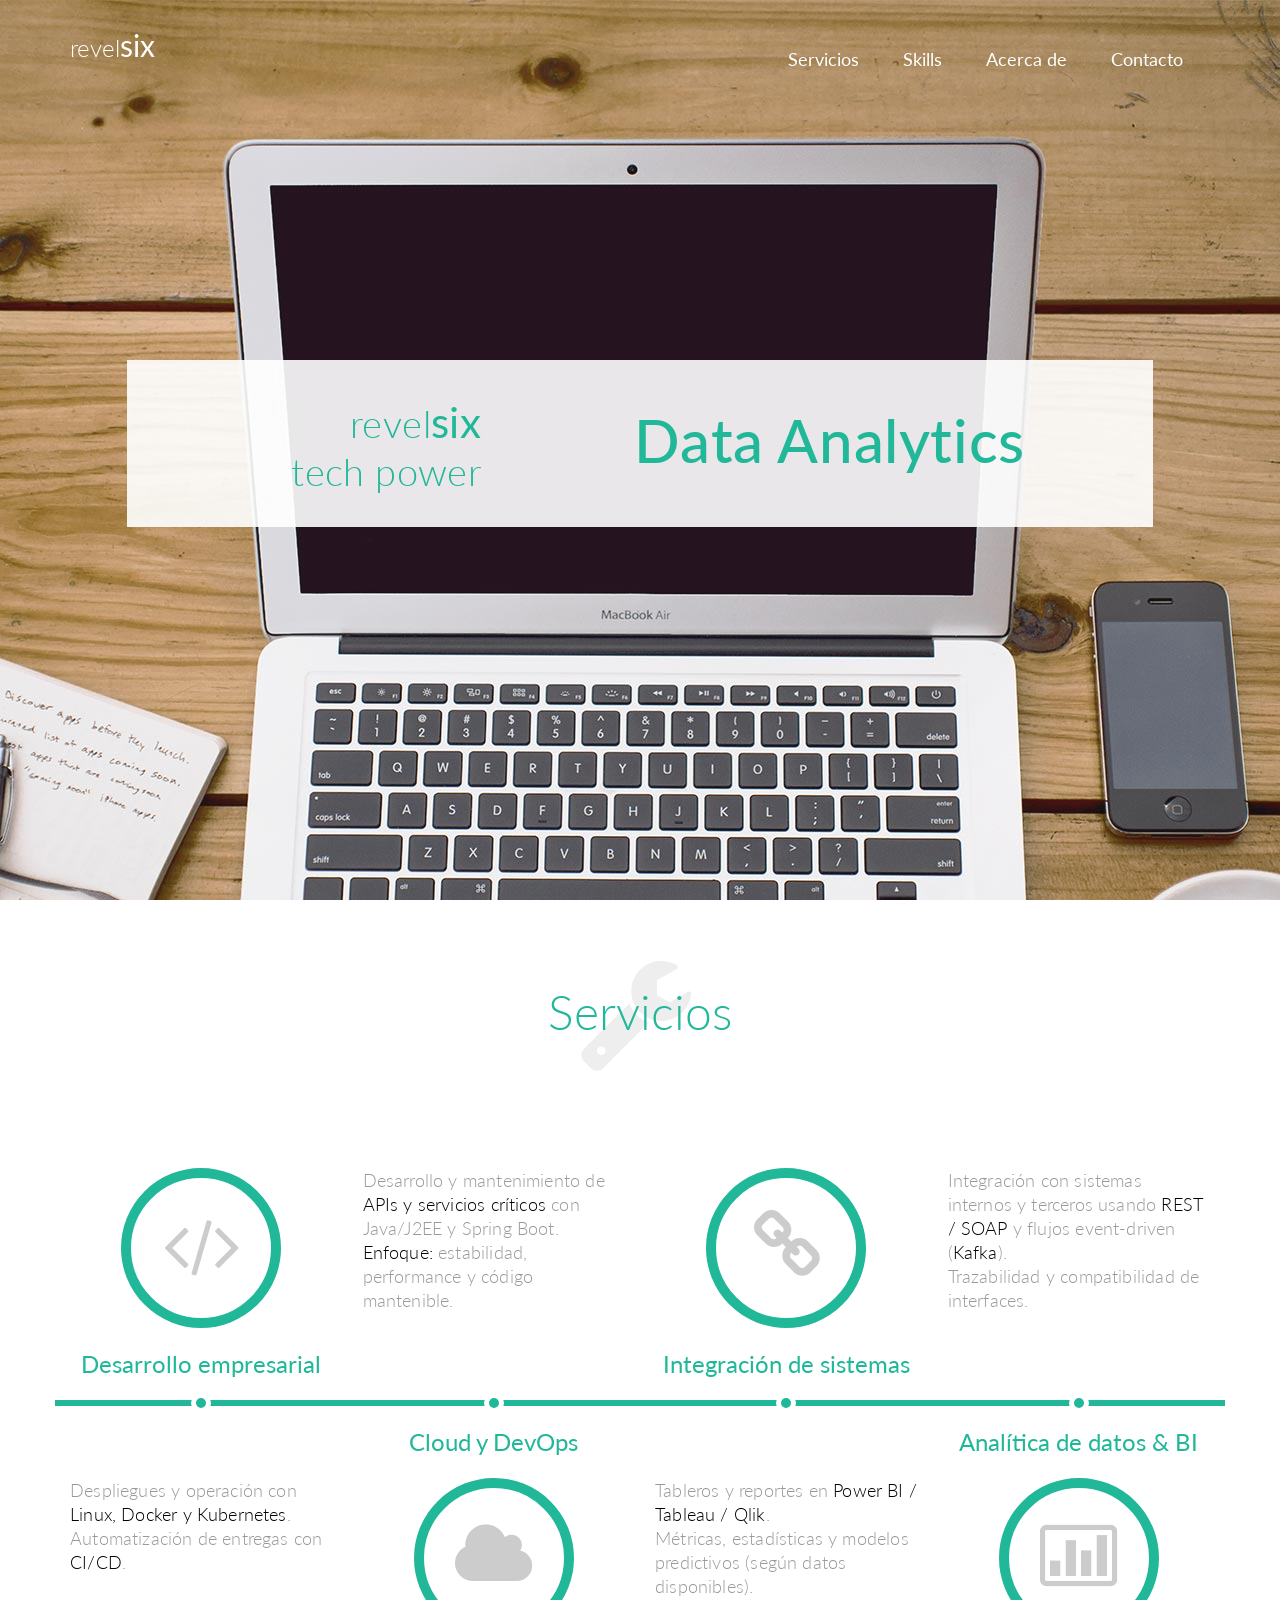
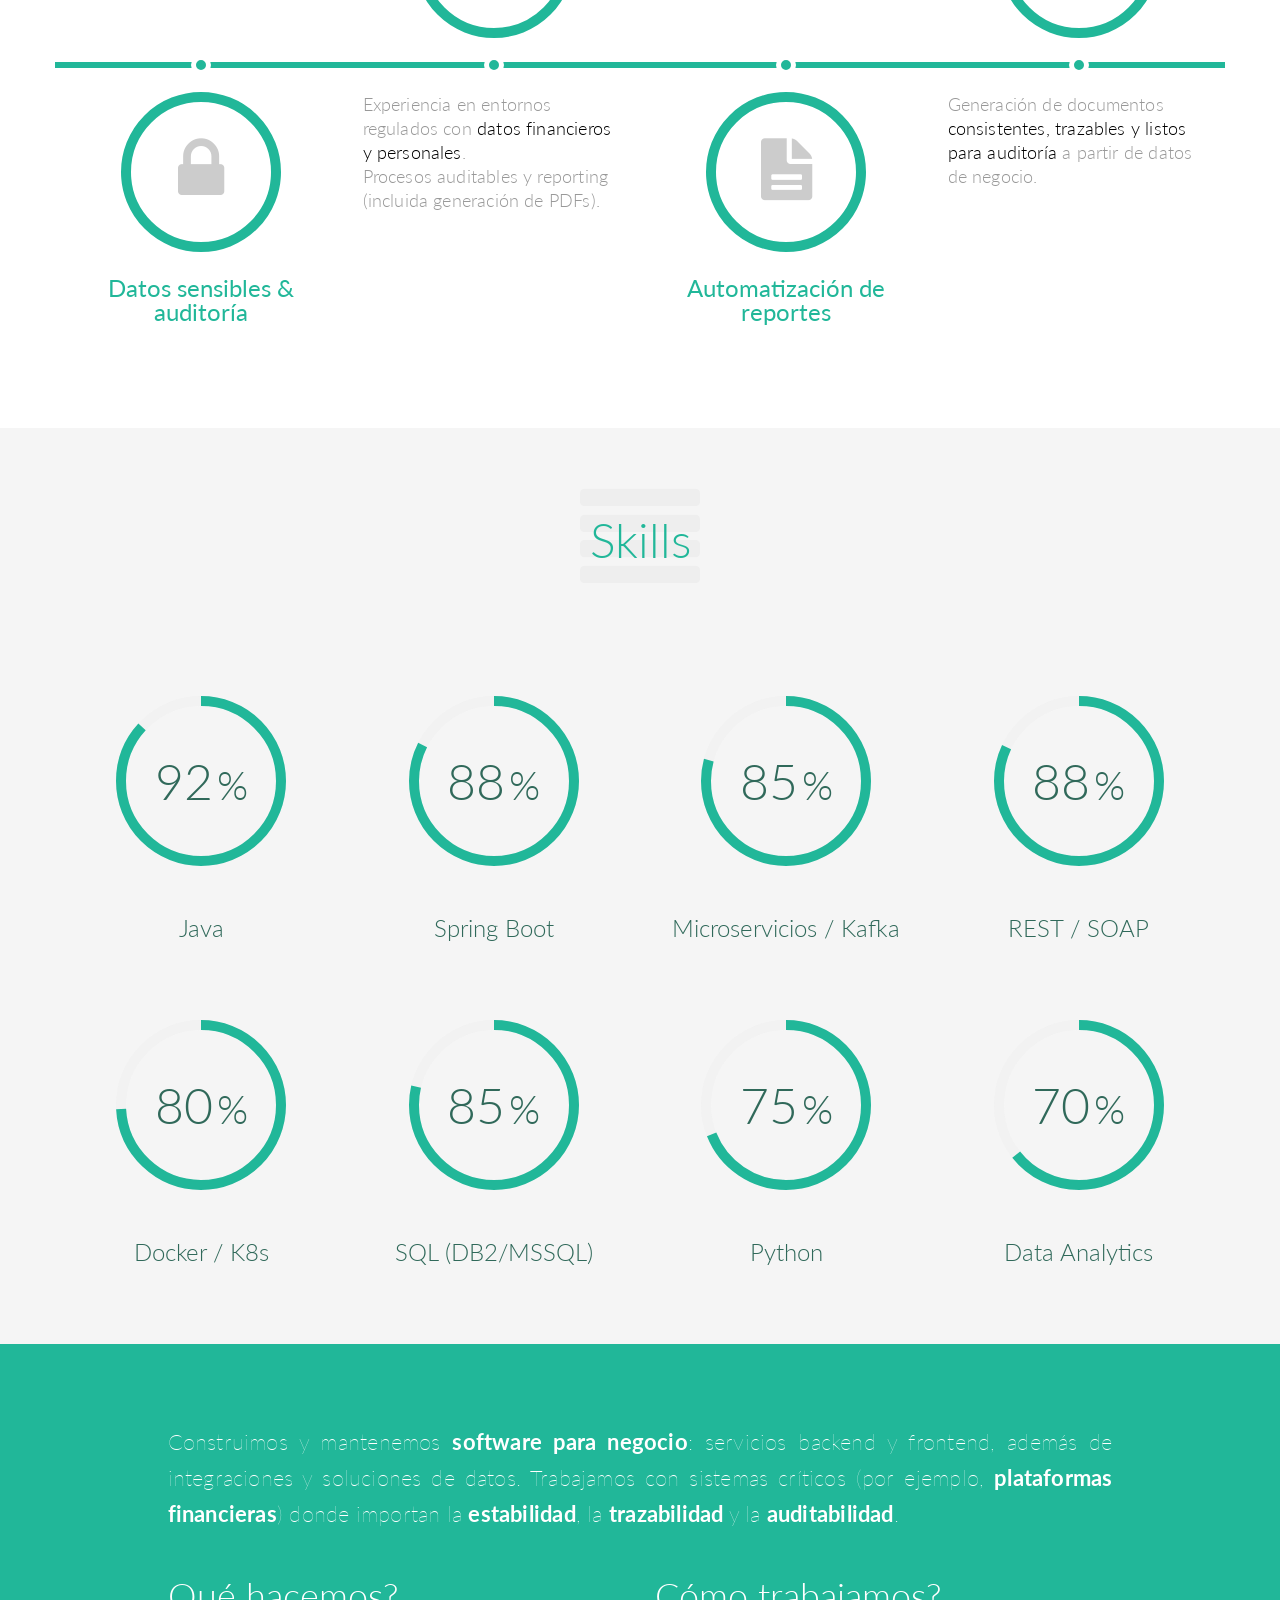
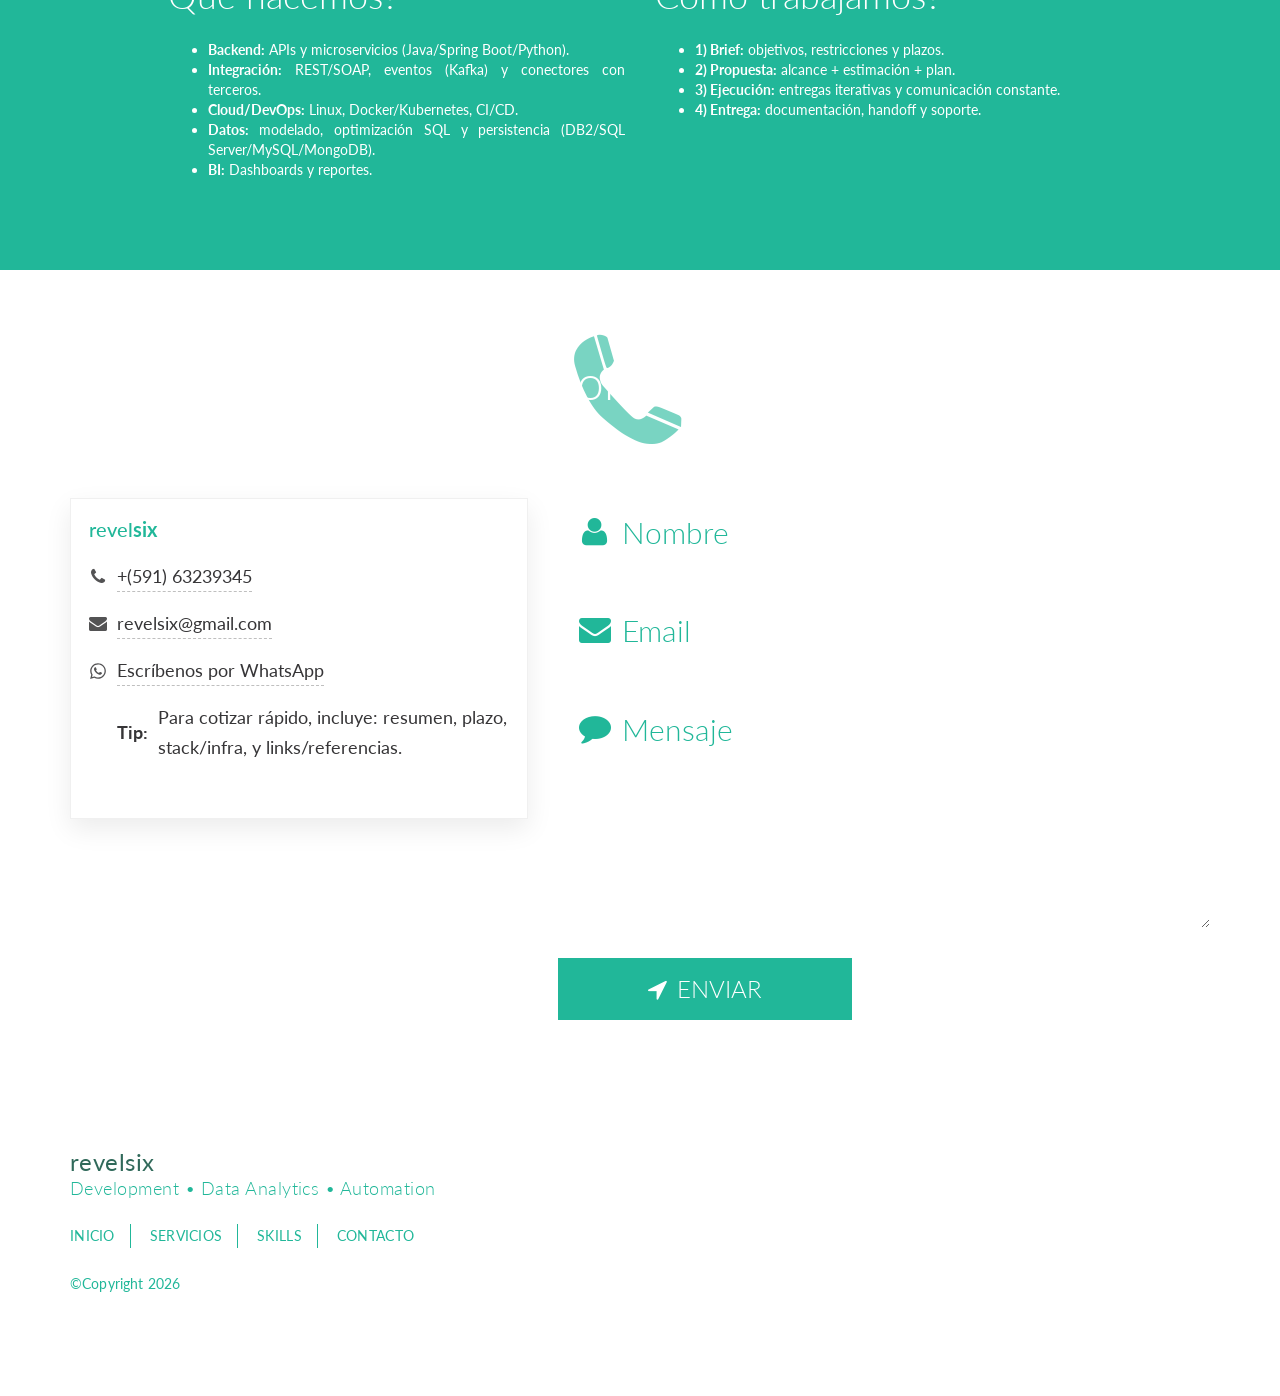
==== index.html @ 73fcdfd6 "cleaning, responsive" ====
<!DOCTYPE html>
<html lang="es" class="no-js">
<head>

    <!-- ==============================================
    Title and Meta Tags
    =============================================== -->
    <meta charset="utf-8">
    <title>revelsix | Ingeniería de Software, Desarrollo, Analítica y Automatización</title>

    <meta name="description"
          content="Servicios de ingeniería de software: backend (Java/Spring Boot), integración (REST/SOAP/Kafka), cloud (Docker/Kubernetes) y analítica de datos (Power BI/Tableau/Qlik)."/>
    <meta name="viewport" content="width=device-width, initial-scale=1">
    <meta http-equiv="X-UA-Compatible" content="IE=edge">

    <!-- Open Graph / Social -->
    <meta property="og:type" content="website">
    <meta property="og:url" content="https://revelsixyz.github.io/">
    <meta property="og:title" content="revelsix | Ingeniería de Software, Desarrollo, Analítica y Automatización">
    <meta property="og:description" content="Servicios de ingeniería de software: backend (Java/Spring Boot), integración (REST/SOAP/Kafka), cloud (Docker/Kubernetes) y analítica de datos (Power BI/Tableau/Qlik).">
    <meta property="og:image" content="https://revelsixyz.github.io/assets/header-bg.jpg">
    <meta name="twitter:card" content="summary_large_image">
    <meta name="twitter:title" content="revelsix | Ingeniería de Software">
    <meta name="twitter:description" content="Servicios de ingeniería de software: backend, integración, cloud y analítica de datos.">
    <meta name="twitter:image" content="https://revelsixyz.github.io/assets/header-bg.jpg">

    <link rel="canonical" href="https://revelsixyz.github.io/">

    <!-- ==============================================
    Favicons
    =============================================== -->
    <link rel="icon" href="assets/favicon_r.ico" type="image/x-icon">

    <!-- ==============================================
    CSS
    =============================================== -->
    <link rel="stylesheet" href="css/bootstrap.min.css">
    <link rel="stylesheet" href="css/font-mfizz.css">
    <link rel="stylesheet" href="css/font-awesome.min.css">
    <link rel="stylesheet" href="css/flexslider.css">
    <link rel="stylesheet" href="css/designr-theme-dark.css">

    <!-- ==============================================
    Fonts
    =============================================== -->
    <link href="https://fonts.googleapis.com/css?family=Lato:400,300,300italic,400italic,700,700italic,900&display=swap"
          rel="stylesheet" type="text/css">

    <!-- ==============================================
    JS
    =============================================== -->

    <!--[if lt IE 9]>
    <script src="js/respond.min.js"></script>
    <![endif]-->

    <script type="text/javascript" src="js/libs/modernizr.min.js"></script>

    <style>
        .contact-card {
            background: rgba(255, 255, 255, 0.92);
            padding: 18px 18px;
            box-shadow: 0 10px 25px rgba(0, 0, 0, 0.08);
            border: 1px solid rgba(0, 0, 0, 0.06);
        }

        .contact-card__title {
            margin: 0 0 12px;
            font-size: 20px;
            line-height: 1.2;
        }

        .contact-card__items {
            margin: 0;
            padding: 0;
            font-style: normal;
        }

        .contact-card__item {
            display: flex;
            align-items: center;
            gap: 10px;
            padding: 8px 0;
        }

        .contact-card__item i {
            width: 18px;
            flex-shrink: 0;
            text-align: center;
            opacity: 0.85;
        }

        .contact-card__item i svg {
            width: 18px;
            height: 18px;
            display: block;
            fill: currentColor;
        }

        .contact-card__item a {
            color: inherit;
            text-decoration: none;
            border-bottom: 1px dashed rgba(0, 0, 0, 0.25);
        }

        .contact-card__item a:hover {
            border-bottom-color: rgba(0, 0, 0, 0.55);
        }

        .contact-card__item--tip {
            padding-left: 28px;
        }

        @media (min-width: 768px) {
            #contact .row {
                display: flex;
                align-items: flex-start;
            }
        }

        @media (max-width: 767px) {
            .contact-card {
                margin-bottom: 14px;
            }
        }
    </style>
</head>

<body data-spy="scroll" data-target="#main-nav" data-offset="200">

<!-- ==============================================
MAIN NAV
=============================================== -->
<div id="main-nav" class="navbar navbar-fixed-top">
    <div class="container">

        <div class="navbar-header">

            <button type="button" class="navbar-toggle" data-toggle="collapse" data-target="#site-nav" aria-label="Abrir menú">
                <span class="icon-bar"></span><span class="icon-bar"></span><span class="icon-bar"></span>
            </button>

            <!-- ======= LOGO ========-->
            <a class="navbar-brand scrollto" href="#home"><span>revel</span>six<br></a>

        </div>

        <div id="site-nav" class="navbar-collapse collapse">
            <ul class="nav navbar-nav navbar-right">
                <li class="sr-only">
                    <a href="#home" class="scrollto">Inicio</a>
                </li>
                <li>
                    <a href="#services" class="scrollto">Servicios</a>
                </li>
                <li>
                    <a href="#skills" class="scrollto">Skills</a>
                </li>
                <li>
                    <a href="#about" class="scrollto">Acerca de</a>
                </li>
                <li>
                    <a href="#contact" class="scrollto">Contacto</a>
                </li>
            </ul>
        </div><!--End navbar-collapse -->

    </div><!--End container -->

</div><!--End main-nav -->

<!-- ==============================================
HEADER
=============================================== -->
<header id="home" class="jumbotron">

    <div class="container">

        <div class="message-box clearfix">

            <div class="left-col">
                <p>revel<span>six</span><br/>tech power</p>
            </div>

            <div class="right-col flexslider home-slider">
                <ul class="slides">
                    <li><p>Development</p></li>
                    <li><p>Data Analytics</p></li>
                    <li><p>Automation</p></li>
                </ul>

            </div><!--End home-slider -->

        </div><!--End message-box -->

    </div><!--End container -->

</header><!--End header -->

<!-- ==============================================
SERVICES
=============================================== -->
<section id="services">

    <div class="container">

        <h2 class="section-title scrollimation scale-in">Servicios<i class="icon-wrench"></i></h2>


        <div class="row services scrollimation fade-left">
            <div class="col-sm-6 col-md-3 text-center">
                <span class="icon"><i class="icon-code"></i></span>
                <h2>Desarrollo empresarial</h2>
            </div>
            <div class="col-sm-6 col-md-3 details">
                <p>
                    Desarrollo y mantenimiento de <span style="color:black;">APIs y servicios críticos</span> con
                    Java/J2EE y Spring Boot.<br>
                    <span style="color:black;">Enfoque:</span> estabilidad, performance y código mantenible.
                </p>
            </div>

            <div class="col-sm-6 col-md-3 text-center">
                <span class="icon"><i class="icon-link"></i></span>
                <h2>Integración de sistemas</h2>
            </div>
            <div class="col-sm-6 col-md-3 details">
                <p>
                    Integración con sistemas internos y terceros usando <span style="color:black;">REST / SOAP</span> y
                    flujos event-driven (<span style="color:black;">Kafka</span>).<br>
                    Trazabilidad y compatibilidad de interfaces.
                </p>
            </div>
        </div><!--End row (top) -->

        <div class="row line visible-md visible-lg">
            <div class="col-md-3"><span class="spot"></span></div>
            <div class="col-md-3"><span class="spot"></span></div>
            <div class="col-md-3"><span class="spot"></span></div>
            <div class="col-md-3"><span class="spot"></span></div>
        </div><!--End row -->

        <div class="row services bottom-row scrollimation fade-right">
            <div class="col-sm-6 col-md-3 text-center col-md-push-3">
                <h2>Cloud y DevOps</h2>
                <span class="icon"><i class="icon-cloud"></i></span>
            </div>
            <div class="col-sm-6 col-md-3 details col-md-pull-3">
                <p>
                    Despliegues y operación con <span style="color:black;">Linux, Docker y Kubernetes</span>.<br>
                    Automatización de entregas con <span style="color:black;">CI/CD</span>.
                </p>
            </div>

            <div class="col-sm-6 col-md-3 text-center col-md-push-3">
                <h2>Analítica de datos &amp; BI</h2>
                <span class="icon"><i class="icon-bar-chart"></i></span>
            </div>
            <div class="col-sm-6 col-md-3 details col-md-pull-3">
                <p>
                    Tableros y reportes en <span style="color:black;">Power BI / Tableau / Qlik</span>.<br>
                    Métricas, estadísticas y modelos predictivos (según datos disponibles).
                </p>
            </div>
        </div><!--End row (bottom)-->

        <div class="row line visible-md visible-lg">
            <div class="col-md-3"><span class="spot"></span></div>
            <div class="col-md-3"><span class="spot"></span></div>
            <div class="col-md-3"><span class="spot"></span></div>
            <div class="col-md-3"><span class="spot"></span></div>
        </div><!--End row -->

        <div class="row services scrollimation fade-left">
            <div class="col-sm-6 col-md-3 text-center">
                <span class="icon"><i class="icon-lock"></i></span>
                <h2>Datos sensibles &amp; auditoría</h2>
            </div>
            <div class="col-sm-6 col-md-3 details">
                <p>
                    Experiencia en entornos regulados con <span
                        style="color:black;">datos financieros y personales</span>.<br>
                    Procesos auditables y reporting (incluida generación de PDFs).
                </p>
            </div>

            <div class="col-sm-6 col-md-3 text-center">
                <span class="icon"><i class="icon-file-text"></i></span>
                <h2>Automatización de reportes</h2>
            </div>
            <div class="col-sm-6 col-md-3 details">
                <p>
                    Generación de documentos <span
                        style="color:black;">consistentes, trazables y listos para auditoría </span>a partir de datos de
                    negocio.
                </p>
            </div>
        </div>
        <!--End row (top) -->

    </div><!--End container -->

</section><!--End services section-->

<!-- ==============================================
SKILLS
=============================================== -->
<section id="skills">

    <div class="container">

        <h2 class="section-title scrollimation scale-in">Skills<i class="icon-align-justify"></i></h2>

        <div class="row skills">
            <div class="col-sm-6 col-md-3 text-center">
                <span class="chart" data-percent="92"><span class="percent">92</span></span>
                <h2 class="text-center">Java</h2>
            </div>
            <div class="col-sm-6 col-md-3 text-center">
                <span class="chart" data-percent="88"><span class="percent">88</span></span>
                <h2 class="text-center">Spring Boot</h2>
            </div>
            <div class="col-sm-6 col-md-3 text-center">
                <span class="chart" data-percent="85"><span class="percent">85</span></span>
                <h2 class="text-center">Microservicios / Kafka</h2>
            </div>
            <div class="col-sm-6 col-md-3 text-center">
                <span class="chart" data-percent="88"><span class="percent">88</span></span>
                <h2 class="text-center">REST / SOAP</h2>
            </div>

            <div class="col-sm-6 col-md-3 text-center">
                <span class="chart" data-percent="80"><span class="percent">80</span></span>
                <h2 class="text-center">Docker / K8s</h2>
            </div>
            <div class="col-sm-6 col-md-3 text-center">
                <span class="chart" data-percent="85"><span class="percent">85</span></span>
                <h2 class="text-center">SQL (DB2/MSSQL)</h2>
            </div>
            <div class="col-sm-6 col-md-3 text-center">
                <span class="chart" data-percent="75"><span class="percent">75</span></span>
                <h2 class="text-center">Python</h2>
            </div>
            <div class="col-sm-6 col-md-3 text-center">
                <span class="chart" data-percent="70"><span class="percent">70</span></span>
                <h2 class="text-center">Data Analytics</h2>
            </div>
        </div><!--End row -->
    </div><!--End container -->
</section><!--End skills section -->

<!-- ==============================================
ABOUT
=============================================== -->
<section id="about">

    <div class="container">

        <div class="row">
            <div class="col-sm-10 col-sm-offset-1 scrollimation fade-left" style="text-align: justify;">

                <p>
                    Construimos y mantenemos <strong>software para negocio</strong>: servicios backend y frontend,
                    además de integraciones y soluciones de datos. Trabajamos con sistemas críticos (por ejemplo,
                    <strong>plataformas financieras</strong>) donde importan la <strong>estabilidad</strong>, la
                    <strong>trazabilidad</strong> y la <strong>auditabilidad</strong>.
                </p>

                <div class="row" style="margin-top:18px;">
                    <div class="col-sm-6">
                        <h3 style="margin-top:0;">Qué hacemos?</h3>
                        <ul>
                            <li><strong>Backend:</strong> APIs y microservicios (Java/Spring Boot/Python).</li>
                            <li><strong>Integración:</strong> REST/SOAP, eventos (Kafka) y conectores con terceros.</li>
                            <li><strong>Cloud/DevOps:</strong> Linux, Docker/Kubernetes, CI/CD.</li>
                            <li><strong>Datos:</strong> modelado, optimización SQL y persistencia (DB2/SQL
                                Server/MySQL/MongoDB).
                            </li>
                            <li><strong>BI:</strong> Dashboards y reportes.</li>
                        </ul>
                    </div>

                    <div class="col-sm-6">
                        <h3 style="margin-top:0;">Cómo trabajamos?</h3>
                        <ul>
                            <li><strong>1) Brief:</strong> objetivos, restricciones y plazos.</li>
                            <li><strong>2) Propuesta:</strong> alcance + estimación + plan.</li>
                            <li><strong>3) Ejecución:</strong> entregas iterativas y comunicación constante.</li>
                            <li><strong>4) Entrega:</strong> documentación, handoff y soporte.</li>
                        </ul>
                    </div>
                </div>
            </div>
        </div><!--End row -->

    </div><!--End container -->

</section><!--End about section -->


<!-- ==============================================
CONTACT
=============================================== -->
<section id="contact">

    <div class="container">
        <h2 class="section-title scrollimation scale-in" style="color: #ffffff !important">Contacto<i class="icon-phone-alt"></i></h2>
        <div class="row">
            <div class="col-sm-5 contact-info scrollimation fade-right">
                <div class="contact-card">
                    <h3 class="contact-card__title">revel<strong>six</strong></h3>

                    <address class="contact-card__items">
                        <div class="contact-card__item">
                            <i class="icon-phone"></i>
                            <a href="tel:+59163239345">+(591) 63239345</a>
                        </div>

                        <div class="contact-card__item">
                            <i class="icon-envelope"></i>
                            <a href="mailto:revelsix@gmail.com">revelsix@gmail.com</a>
                        </div>

                        <div class="contact-card__item">
                            <i>
                                <svg xmlns="http://www.w3.org/2000/svg" viewBox="0 0 448 512">
                                    <path d="M380.9 97.1c-41.9-42-97.7-65.1-157-65.1-122.4 0-222 99.6-222 222 0 39.1 10.2 77.3 29.6 111L0 480 117.7 449.1c32.4 17.7 68.9 27 106.1 27l.1 0c122.3 0 224.1-99.6 224.1-222 0-59.3-25.2-115-67.1-157zm-157 341.6c-33.2 0-65.7-8.9-94-25.7l-6.7-4-69.8 18.3 18.6-68.1-4.4-7c-18.5-29.4-28.2-63.3-28.2-98.2 0-101.7 82.8-184.5 184.6-184.5 49.3 0 95.6 19.2 130.4 54.1s56.2 81.2 56.1 130.5c0 101.8-84.9 184.6-186.6 184.6zM325.1 300.5c-5.5-2.8-32.8-16.2-37.9-18-5.1-1.9-8.8-2.8-12.5 2.8s-14.3 18-17.6 21.8c-3.2 3.7-6.5 4.2-12 1.4-32.6-16.3-54-29.1-75.5-66-5.7-9.8 5.7-9.1 16.3-30.3 1.8-3.7 .9-6.9-.5-9.7s-12.5-30.1-17.1-41.2c-4.5-10.8-9.1-9.3-12.5-9.5-3.2-.2-6.9-.2-10.6-.2s-9.7 1.4-14.8 6.9c-5.1 5.6-19.4 19-19.4 46.3s19.9 53.7 22.6 57.4c2.8 3.7 39.1 59.7 94.8 83.8 35.2 15.2 49 16.5 66.6 13.9 10.7-1.6 32.8-13.4 37.4-26.4s4.6-24.1 3.2-26.4c-1.3-2.5-5-3.9-10.5-6.6z"/>
                                </svg>
                            </i>
                            <a
                                    href="https://wa.me/59163239345?text=Hola%20revelsix%2C%20quisiera%20una%20cotizaci%C3%B3n."
                                    target="_blank"
                                    rel="noreferrer"
                            >
                                Escríbenos por WhatsApp
                            </a>
                        </div>
                        <div class="contact-card__item contact-card__item--tip">
                            <strong>Tip:</strong> Para cotizar rápido, incluye: resumen, plazo, stack/infra, y
                            links/referencias.
                        </div>
                    </address>
                </div>
            </div>

            <!--=== Contact Form ===-->
            <form id="contact-form"
                  class="col-sm-7 scrollimation fade-left"
                  action="https://api.web3forms.com/submit"
                  method="POST">

                <!-- REQUIRED -->
                <input type="hidden" name="access_key" value="e8b5b0f6-9fa7-42f4-b73d-775acb27535e">

                <!-- Optional but recommended -->
                <input type="hidden" name="from_name" value="REVELSIX">
                <input type="hidden" name="subject" value="Correo desde revelsixyz.github.io">
                <!-- Redirect after success (optional) -->
                <!-- <input type="hidden" name="redirect" value="https://tusitio.com/gracias.html"> -->

                <!-- Anti-spam honeypot (recommended) -->
                <label style="display:none">
                    <input type="checkbox" name="botcheck">
                </label>

                <div class="form-group">
                    <label class="control-label" for="contact-name">Nombre</label>
                    <div class="controls">
                        <i class="icon-user"></i>
                        <input id="contact-name" name="name" placeholder="Nombre"
                               class="form-control input-lg requiredField" type="text" required
                               data-error-empty="Por favor introduzca su nombre">
                    </div>
                </div>

                <div class="form-group">
                    <label class="control-label" for="contact-mail">Correo</label>
                    <div class="controls">
                        <i class="icon-envelope"></i>
                        <input id="contact-mail" name="email" placeholder="Email"
                               class="form-control input-lg requiredField" type="email" required
                               data-error-empty="Por favor introduzca su email"
                               data-error-invalid="Dirección email inválida">
                    </div>
                </div>

                <div class="form-group">
                    <label class="control-label" for="contact-message">Mensaje</label>
                    <div class="controls">
                        <i class="icon-comment"></i>
                        <textarea id="contact-message" name="message" placeholder="Mensaje"
                                  class="form-control input-lg requiredField" rows="5" required
                                  data-error-empty="Por favor introduzca su mensaje"></textarea>
                    </div>
                </div>

                <p>
                    <button type="submit" class="btn btn-theme btn-lg"
                            data-error-message="Error!"
                            data-sending-message="Enviando..." data-ok-message="Enviado!">
                        <i class="icon-location-arrow"></i>Enviar
                    </button>
                </p>
            </form>

        </div><!-- End row -->

    </div><!-- End container -->

</section><!-- End contact section -->

<!-- ==============================================
FOOTER
=============================================== -->
<footer id="main-footer">

    <div class="container">

        <div class="row">

            <div class="col-sm-6 left-col">
                <h1 class="small-logo"><a class="scrollto" href="#home">revelsix</a><br><span>Development • Data Analytics • Automation</span>
                </h1>
                <ul class="footer-nav">
                    <li><a class="scrollto" href="#home">Inicio</a></li>
                    <li><a class="scrollto" href="#services">Servicios</a></li>
                    <li><a class="scrollto" href="#skills">Skills</a></li>
                    <li><a class="scrollto" href="#contact">Contacto</a></li>
                </ul>
                <p>&copy;Copyright 2026</p>
            </div>

        </div><!-- End row -->

    </div><!-- End container -->

</footer><!-- End footer -->

<!-- ==============================================
SCRIPTS
=============================================== -->
<script src="https://ajax.googleapis.com/ajax/libs/jquery/1.8.2/jquery.min.js"></script>
<script>window.jQuery || document.write('<script src="js/libs/jquery-1.8.2.min.js">\x3C/script>')</script>

<script src="js/libs/bootstrap.min.js"></script>
<script src='js/jquery.scrollto.js'></script>
<script src='js/jquery.flexslider.min.js'></script>
<script src="js/waypoints.min.js"></script>
<script src="js/jquery.easypiechart.js"></script>
<script src="js/jquery.backstretch.min.js"></script>
<script src="js/contact.js"></script>
<script src="js/designr.js"></script>
</body>
</html>
---- css/font-mfizz.css ----
/*
 * Font Mfizz v1.2
 * Copyright 2013 Mfizz Inc, Joe Lauer
 * MIT License
 *
 * Project: http://mfizz.com/oss/font-mfizz
 *
 * The font designed for technology and software geeks representing programming
 * languages, operating systems, software engineering, and technology. 
 *
 * Mfizz Inc
 * Web: http://mfizz.com/
 * Twitter: http://twitter.com/mfizz_inc
 * 
 * Joe Lauer
 * Web: http://lauer.bz/
 * Twitter: http://twitter.com/jjlauer
 */

@font-face {
  font-family: "FontMfizz";
  src: url("../font/font-mfizz.eot");
  src: url("../font/font-mfizz.eot?#iefix") format("embedded-opentype"),
       url("../font/font-mfizz.woff") format("woff"),
       url("../font/font-mfizz.ttf") format("truetype"),
       url("../font/font-mfizz.svg#font-mfizz") format("svg");
  font-weight: normal;
  font-style: normal;
}

.icon-microscope:before,
.icon-cplusplus:before,
.icon-wireless:before,
.icon-fire-alt:before,
.icon-mobile-device:before,
.icon-objc:before,
.icon-redhat:before,
.icon-freebsd:before,
.icon-heroku:before,
.icon-python:before,
.icon-java:before,
.icon-satellite:before,
.icon-debian:before,
.icon-grails:before,
.icon-c:before,
.icon-postgres:before,
.icon-database-alt2:before,
.icon-raspberrypi:before,
.icon-nginx:before,
.icon-ruby-on-rails:before,
.icon-redis:before,
.icon-scala:before,
.icon-gnome:before,
.icon-perl:before,
.icon-mysql:before,
.icon-fedora:before,
.icon-ghost:before,
.icon-google:before,
.icon-netbsd:before,
.icon-aws:before,
.icon-bomb:before,
.icon-looking:before,
.icon-ruby:before,
.icon-mysql-alt:before,
.icon-playframework-alt:before,
.icon-osx:before,
.icon-database:before,
.icon-database-alt:before,
.icon-shell:before,
.icon-script:before,
.icon-antenna:before,
.icon-coffee-bean:before,
.icon-scala-alt:before,
.icon-platter:before,
.icon-java-duke:before,
.icon-iphone:before,
.icon-script-alt:before,
.icon-google-alt:before,
.icon-haskell:before,
.icon-mariadb:before,
.icon-phone-retro:before,
.icon-phone-alt:before,
.icon-csharp:before,
.icon-php:before,
.icon-postgres-alt:before,
.icon-html:before,
.icon-mfizz:before,
.icon-apache:before,
.icon-hadoop:before,
.icon-ruby-on-rails-alt:before,
.icon-mobile-phone-broadcast:before,
.icon-css:before,
.icon-playframework:before,
.icon-clojure:before,
.icon-mobile-phone-alt:before,
.icon-suse:before,
.icon-java-bold:before,
.icon-nginx-alt:before,
.icon-nginx-alt2:before,
.icon-linux-mint:before,
.icon-dreamhost:before,
.icon-blackberry:before,
.icon-javascript:before,
.icon-ubuntu:before,
.icon-php-alt:before,
.icon-centos:before,
.icon-nodejs:before,
.icon-splatter:before,
.icon-3dprint:before,
.icon-line-graph:before,
.icon-cassandra:before,
.icon-solaris:before,
.icon-jetty:before,
.icon-tomcat:before,
.icon-oracle:before,
.icon-oracle-alt:before,
.icon-mssql:before,
.icon-google-developers:before,
.icon-google-code:before,
.icon-kde:before,
.icon-grails-alt:before {
  font-family: "FontMfizz";
  font-style: normal;
  font-weight: normal;
  font-variant: normal;
  text-transform: none;
  line-height: 1;
  -webkit-font-smoothing: antialiased;
  display: inline-block;
  text-decoration: inherit;
}

.icon-microscope:before { content: "\f100"; }
.icon-cplusplus:before { content: "\f101"; }
.icon-wireless:before { content: "\f102"; }
.icon-fire-alt:before { content: "\f103"; }
.icon-mobile-device:before { content: "\f104"; }
.icon-objc:before { content: "\f105"; }
.icon-redhat:before { content: "\f106"; }
.icon-freebsd:before { content: "\f107"; }
.icon-heroku:before { content: "\f108"; }
.icon-python:before { content: "\f109"; }
.icon-java:before { content: "\f10a"; }
.icon-satellite:before { content: "\f10b"; }
.icon-debian:before { content: "\f10c"; }
.icon-grails:before { content: "\f10d"; }
.icon-c:before { content: "\f10e"; }
.icon-postgres:before { content: "\f10f"; }
.icon-database-alt2:before { content: "\f110"; }
.icon-raspberrypi:before { content: "\f111"; }
.icon-nginx:before { content: "\f112"; }
.icon-ruby-on-rails:before { content: "\f113"; }
.icon-redis:before { content: "\f114"; }
.icon-scala:before { content: "\f115"; }
.icon-gnome:before { content: "\f116"; }
.icon-perl:before { content: "\f117"; }
.icon-mysql:before { content: "\f118"; }
.icon-fedora:before { content: "\f119"; }
.icon-ghost:before { content: "\f11a"; }
.icon-google:before { content: "\f11b"; }
.icon-netbsd:before { content: "\f11c"; }
.icon-aws:before { content: "\f11d"; }
.icon-bomb:before { content: "\f11e"; }
.icon-looking:before { content: "\f11f"; }
.icon-ruby:before { content: "\f120"; }
.icon-mysql-alt:before { content: "\f121"; }
.icon-playframework-alt:before { content: "\f122"; }
.icon-osx:before { content: "\f123"; }
.icon-database:before { content: "\f124"; }
.icon-database-alt:before { content: "\f125"; }
.icon-shell:before { content: "\f126"; }
.icon-script:before { content: "\f127"; }
.icon-antenna:before { content: "\f128"; }
.icon-coffee-bean:before { content: "\f129"; }
.icon-scala-alt:before { content: "\f12a"; }
.icon-platter:before { content: "\f12b"; }
.icon-java-duke:before { content: "\f12c"; }
.icon-iphone:before { content: "\f12d"; }
.icon-script-alt:before { content: "\f12e"; }
.icon-google-alt:before { content: "\f12f"; }
.icon-haskell:before { content: "\f130"; }
.icon-mariadb:before { content: "\f131"; }
.icon-phone-retro:before { content: "\f132"; }
.icon-phone-alt:before { content: "\f133"; }
.icon-csharp:before { content: "\f134"; }
.icon-php:before { content: "\f135"; }
.icon-postgres-alt:before { content: "\f136"; }
.icon-html:before { content: "\f137"; }
.icon-mfizz:before { content: "\f138"; }
.icon-apache:before { content: "\f139"; }
.icon-hadoop:before { content: "\f13a"; }
.icon-ruby-on-rails-alt:before { content: "\f13b"; }
.icon-mobile-phone-broadcast:before { content: "\f13c"; }
.icon-css:before { content: "\f13d"; }
.icon-playframework:before { content: "\f13e"; }
.icon-clojure:before { content: "\f13f"; }
.icon-mobile-phone-alt:before { content: "\f140"; }
.icon-suse:before { content: "\f141"; }
.icon-java-bold:before { content: "\f142"; }
.icon-nginx-alt:before { content: "\f143"; }
.icon-nginx-alt2:before { content: "\f144"; }
.icon-linux-mint:before { content: "\f145"; }
.icon-dreamhost:before { content: "\f146"; }
.icon-blackberry:before { content: "\f147"; }
.icon-javascript:before { content: "\f148"; }
.icon-ubuntu:before { content: "\f149"; }
.icon-php-alt:before { content: "\f14a"; }
.icon-centos:before { content: "\f14b"; }
.icon-nodejs:before { content: "\f14c"; }
.icon-splatter:before { content: "\f14d"; }
.icon-3dprint:before { content: "\f14e"; }
.icon-line-graph:before { content: "\f14f"; }
.icon-cassandra:before { content: "\f150"; }
.icon-solaris:before { content: "\f151"; }
.icon-jetty:before { content: "\f152"; }
.icon-tomcat:before { content: "\f153"; }
.icon-oracle:before { content: "\f154"; }
.icon-oracle-alt:before { content: "\f155"; }
.icon-mssql:before { content: "\f156"; }
.icon-google-developers:before { content: "\f157"; }
.icon-google-code:before { content: "\f158"; }
.icon-kde:before { content: "\f159"; }
.icon-grails-alt:before { content: "\f15a"; }

/* These classes only added to fix FontFamily to display FontMfizz during debug/inspection */
.icon-osx,
.icon-bomb,
.icon-mobile-phone-broadcast,
.icon-objc,
.icon-nginx-alt2,
.icon-mysql,
.icon-phone-retro,
.icon-netbsd,
.icon-mobile-device,
.icon-ruby-on-rails,
.icon-phone-alt,
.icon-line-graph,
.icon-postgres,
.icon-playframework,
.icon-python,
.icon-ruby-on-rails-alt,
.icon-nginx,
.icon-database-alt2,
.icon-google-alt,
.icon-microscope,
.icon-blackberry,
.icon-dreamhost,
.icon-google,
.icon-centos,
.icon-kde,
.icon-csharp,
.icon-scala,
.icon-redis,
.icon-looking,
.icon-database-alt,
.icon-javascript,
.icon-postgres-alt,
.icon-linux-mint,
.icon-ubuntu,
.icon-apache,
.icon-script-alt,
.icon-mssql,
.icon-c,
.icon-gnome,
.icon-java-duke,
.icon-scala-alt,
.icon-clojure,
.icon-oracle-alt,
.icon-redhat,
.icon-haskell,
.icon-3dprint,
.icon-mariadb,
.icon-java,
.icon-script,
.icon-cplusplus,
.icon-jetty,
.icon-perl,
.icon-heroku,
.icon-nginx-alt,
.icon-iphone,
.icon-splatter,
.icon-shell,
.icon-mysql-alt,
.icon-wireless,
.icon-ruby,
.icon-playframework-alt,
.icon-raspberrypi,
.icon-suse,
.icon-nodejs,
.icon-java-bold,
.icon-google-developers,
.icon-mobile-phone-alt,
.icon-grails-alt,
.icon-coffee-bean,
.icon-cassandra,
.icon-google-code,
.icon-fedora,
.icon-antenna,
.icon-hadoop,
.icon-solaris,
.icon-html,
.icon-css,
.icon-satellite,
.icon-aws,
.icon-mfizz,
.icon-php,
.icon-debian,
.icon-ghost,
.icon-php-alt,
.icon-tomcat,
.icon-database,
.icon-grails,
.icon-freebsd,
.icon-oracle,
.icon-fire-alt,
.icon-platter{
  font-family: "FontMfizz";
}
---- css/designr-theme-dark.css ----
/*----------------------
---Main Layout Styles---
------------------------*/
.img-center{
    margin:20px auto;
}

#main-nav a.ir-logo {
    margin:0;
    margin-top:5px;
    padding:0;
    width:151px;
    height:57px;
	text-indent: 200%;
	white-space: nowrap;
	overflow: hidden;
    background: url("../assets/favicon_r.png");
}

#main-nav a.ir-logo span{
    color:transparent;
    font:0/0 a;
}

.navbar {
    margin:0;
    border-radius:0;
}

/*---------------------------
---Main Typography Styles----
-----------------------------*/

body{
    font-family: "Microsoft Yahei",Lato,"Hiragino Sans GB","Open Sans", "Helvetica Neue", Helvetica, Arial, sans-serif;
}

h1,
h2,
h3,
h4,
h5,
h6{
	font-family: Lato, sans-serif;
	color:#21b799;
}

h1 {
    font-size:30px;
    line-height:30px;
    font-weight:300;
    letter-spacing:0.02em;
}

h2.section-title{
    position:relative;
    margin:0 0 124px;
    font-size:48px;
    line-height:64px;
    font-weight:300;
    text-align:center;
    color:#21b799;
    z-index:1;
}

.section-title span {
    font-size:150%;
    font-weight:400;
}

.section-title [class*=icon]{
    position:absolute;
    top:-28px;
    left:50%;
    margin-left:-60px;
    font-size:120px;
    color:#eee;
    z-index:-1;
}

h2 {
    font-size:21px;
    line-height:24px;
    font-weight:bold;
}

p {
    font-size:18px;
    line-height:24px;
    font-weight:300;
    letter-spacing:0.01em;
    margin-bottom:20px;
}

a,
a:hover,
a:focus {
    outline:none !important;
    text-decoration:none;
}

a {
  color: #30695a;
  text-decoration: none;
}

a:hover,
a:focus {
  color: #327b69;
  text-decoration: none;
}

a:focus,
.btn:focus {
  outline: none;
}

/*----------------------
---Main Color Styles----
------------------------*/
body {
	color:#999;
	overflow-x:hidden;
}

#main-nav .navbar-toggle{
    border:1px solid rgba(255,255,255,0.5);
    border-radius:0;
}

#main-nav .icon-bar {
    background:#fff;
}

.btn-theme{
	color:#fff;
	background-color:#21b799;
	padding:15px 90px;
	font-size:24px;
	font-weight:300;
	text-transform:uppercase;
	border:none;
	border-radius:0;
	-webkit-transition:background-color 0.2s ease-out;
	transition:background-color 0.2s ease-out;
}

.btn-theme:hover{
	cursor:pointer;
	color:#fff;
	background-color:#65c3aa;
}

.btn-theme:active,
.btn-theme:focus{
	color:#fff;
}


.btn-theme [class*=icon]{
    margin-right:10px;
}


.btn-theme.transparent{
	color:#65c3aa;
	background-color:transparent;
	padding:14px 35px;
    margin-top: 20px;
    margin-left: 50px;
	border:2px solid #65c3aa;
	font-weight:400;
	-webkit-transition:all 0.3s ease-out;
	transition:all 0.3s ease-out;
}

.btn-theme.transparent:hover,
.btn-theme.transparent:focus,
.btn-theme.transparent:active{
	color:#21b799;
	background-color:#fff;
	opacity:1;
}

/*----------------------
----Navigation Styles---
------------------------*/

.navbar-brand,
.navbar-brand:hover,
.navbar-brand:active,
.navbar-brand:focus {
    padding:0 10px;
    font-size:30px;
    line-height:30px;
    font-weight:normal;
    color:#fff;
}

.navbar-brand span {
    font-size:24px;
    font-weight:300;
}

#main-nav.scrolled .navbar-brand{
    color:#21b799;
}

#main-nav{
    background:transparent;
    color:#fff;
    box-shadow:0 0 0px transparent;
    -webkit-transition:background 0.3s ease-out;
    transition:background 0.3s ease-out;
}

#main-nav.scrolled{
    background:#fff;
    border-bottom:1px solid #ddd;
}

#main-nav.scrolled .navbar-toggle{
    color:#21b799;
    border-color:#21b799;
}

#main-nav.scrolled .navbar-toggle .icon-bar{
    background:#21b799;
}

#main-nav .container{
    padding:30px 20px;
    -webkit-transition:padding 0.5s ease-out;
    transition:padding 0.5s ease-out;
}

#main-nav.scrolled .container{
    padding:10px 20px;
}

#main-nav .nav a,
#main-nav .nav a:active,
#main-nav .nav a:hover{
    padding:0px 10px;
    font-size:18px;
    line-height:54px;
    font-weight:400;
    background:transparent;
    color:#fff;
}


#main-nav.scrolled .nav a,
#main-nav.scrolled .nav a:active,
#main-nav.scrolled .nav a:hover{
    color:#21b799;
}


#main-nav li{
    background:transparent;
    margin:0 10px;
    border:2px solid transparent;
}

#main-nav .dropdown-menu a{
    font-size:14px;
}

/* Hover Effect */
#main-nav .nav a {
    position:relative;
}

#main-nav .nav a:before {
	position: absolute;
	bottom:-5px;
	left: 50%;
	color: transparent;
	content: '•';
	text-shadow: 0 0 transparent;
	font-size: 16px;
	line-height:21px;
	-webkit-transition: text-shadow 0.3s, color 0.3s;
	-moz-transition: text-shadow 0.3s, color 0.3s;
	transition: text-shadow 0.3s, color 0.3s;
	-webkit-transform: translateX(-50%);
	-moz-transform: translateX(-50%);
	transform: translateX(-50%);
	pointer-events: none;
}

#main-nav .nav a:hover:before,
#main-nav .nav li.active a:before {
	color: #fff;
	text-shadow: 12px 0 #fff, -12px 0 #fff;
}

#main-nav.scrolled .nav a:hover:before,
#main-nav.scrolled .nav li.active a:before {
	color: #21b799;
	text-shadow: 12px 0 #21b799, -12px 0 #21b799;
}

.no-textshadow #main-nav .nav a:before {
	content: '• • •';
}

.no-csstransforms #main-nav .nav a:before {
	margin-left:-15px;
}

/*----------------------
-----Header Styles------
------------------------*/

.jumbotron {
    background:transparent;
    color:#21b799;
}

header.jumbotron{
    padding:0;
    margin-bottom:0;
    min-height:500px;
}

.jumbotron .left-col,
.jumbotron .right-col{
    float:left;
}

.jumbotron .message-box{
    width:90%;
    margin:300px auto 0;
	background:#fff;
    background:rgba(255,255,255,0.9);
    padding:20px 0;
}

.jumbotron .left-col{
	width:35%;
    text-align:right;
}

.jumbotron .right-col{
	width:65%;
    text-align:center;
    overflow:hidden;
    border:none;
    box-shadow:none;
    background:transparent;
    margin:0;
    padding:0;
}
.jumbotron .right-col2{
    width:65%;
    text-align:center;
    overflow:hidden;
    border:none;
    box-shadow:none;
    background:transparent;
    margin:0;
    padding:100px 0 0 0;
}

.jumbotron .left-col p{
    display:inline-block;
    margin:0;
    padding:18px 5px 12px 30px;
    font-size:38px;
    font-weight:300;
    line-height:48px;
}

.jumbotron .left-col p span{
    font-size:42px;
    font-weight:400;
}

.jumbotron .right-col p{
    display:inline-block;
    margin:0;
    padding:10px 30px 0px 50px;
    font-size:60px;
    line-height:80px;
    font-weight:500;
    margin-top: 10px;
}

.jumbotron .home-slider .slides li {
    opacity:0;
    -webkit-ransition:opacity 0.4s ease-out;
    transition:opacity 0.4s ease-out;
}

.no-csstransitions .jumbotron .home-slider .slides li {
    opacity:1;
}

.jumbotron .home-slider .slides li.flex-active-slide,
.jumbotron .home-slider .slides li.clone {
    opacity:1;
}
/*------------------------
-----Services Styles------
------------------------*/

#services{
    background:#fff;
    color:#999;
    padding:80px 0;
}

#services .row.line {
    height:6px;
    background:#21b799;
    margin-bottom:24px;
}

#services .line .spot {
    margin:-7px auto;
    display:block;
    width:20px;
    height:20px;
    background:#21b799;
    border:5px solid #fff;
    border-radius:50%;
}

.services .icon {
    position:relative;
    display:inline-block;
    padding:0;
    margin-bottom:24px;
    width:160px;
    height:160px;
    text-align:center;
    font-size:72px;
    line-height:130px;
    color:#ccc;
    background:none;
    border:10px solid #21b799;
    border-radius:50%;
    z-index:1;
    -webkit-transition:color 0.2s ease-in;
    transition:color 0.2s ease-in;
}

.no-opacity .services .icon {
	color:#fff;
}

.services .icon:after {
	pointer-events: none;
    content:"";
    position:absolute;
    width:100%;
    height:100%;
    background:#21b799;
    border-radius:50%;
    border:2px solid #21b799;
	-webkit-box-sizing: content-box; 
	-moz-box-sizing: content-box; 
	box-sizing: content-box;
    top:-2px;
    left:-2px;
    z-index:-1;
	-webkit-transform: scale(1.4);
	-moz-transform: scale(1.4);
	-ms-transform: scale(1.4);
	transform: scale(1.4);
	opacity: 0;
	-webkit-transition: all 0.4s ease-out;
	-moz-transition: all 0.4s ease-out;
	transition: all 0.4s ease-out;
}

.services .icon:hover{
    color:#fff;
}

.services .icon:hover:after {
	-webkit-transform: scale(1);
	-moz-transform: scale(1);
	-ms-transform: scale(1);
	transform: scale(1);
	opacity: 1;
	transition: all 0.4s ease-out;
}

.services .item {
    margin-bottom:80px;
}

.services h2 {
    margin:0;
    margin-bottom:24px;
    font-size:24px;
    font-weight:400;
}

.services p {
    margin:0;
    margin-bottom:24px;
}


.services.bottom-row p {
    margin-top:48px;
}

/*-----------------------
------About Styles-------
------------------------*/

#about {
    background:#21b799;
    color:#fff;
    padding:80px 0;
}

#about h3 {
    color:#fff;
    font-size:36px;
    line-height:42px;
    font-weight:300;
    margin-bottom:24px;
    position:relative;
}

#about p {
    font-size:22px;
    line-height:36px;
    font-weight:100;
    margin-bottom:42px;
}

#about a:hover{
    text-decoration:underline;
} 

#about .btn-theme.transparent {
    font-size:18px;
    text-decoration:none;
}

#about img {
    box-shadow:12px 0px 0px 12px rgba(255,255,255,0.2),
                -12px 0px 0px 12px rgba(255,255,255,0.2);
}

/*-----------------------
------Skills Styles-------
------------------------*/

#skills {
    padding-top:80px;
    color:#30695a;
	background:#f5f5f5;
}

.skills .col-sm-3 {
    margin-bottom:80px;
}

#skills.cuda-section {
    padding-bottom:40px;
}

.chart {
  position: relative;
  display: inline-block;
  width: 170px;
  height: 170px;
  margin-bottom: 50px;
  text-align: center;
}
.chart canvas {
  position: absolute;
  top: 0;
  left: 0;
}
.percent {
  display: inline-block;
  line-height: 170px;
	font-size:50px;
	font-weight:300;
  z-index: 2;
}
.percent:after {
  content: '%';
  margin-left: 0.1em;
  font-size: 40px;
}

#skills .skills h2 {
    margin:0 0 80px;
    color:#30695a;
    font-size:24px;
    font-weight:300;
}


/*----------------------
-----Portfolio Styles---
------------------------*/

#portfolio {
    background:#fff;
}

#portfolio .section-title {
    color:#30695a;
    font-weight:300;
    margin-bottom:60px;
}

#portfolio .section-title [class*=icon]{
    color:#fff;
}

#portfolio-header {
    padding:80px 0;
    background:#f5f5f5;
    border-top:1px solid #ddd;
    border-bottom:1px solid #ddd;
}


#filter-works ul {
    list-style:none;
    padding:0;
    margin:0;
}

#filter-works ul li{
    display:inline-block;
    padding:0;
    line-height:24px;
    background:transparent;
    margin:0 0 0 10px;
}

#filter-works ul li:after{
    content:"/";
    margin-left:10px;
    font-size:24px;
    line-height:24px;
    font-weight:300;
    color:#6a6a6a;
}

#filter-works ul li:last-child:after{
    display:none;
}

#filter-works ul li a,
#filter-works ul li a:active,
#filter-works ul li a:hover{
    padding:0;
    font-size:24px;
    line-height:24px;
    font-weight:300;
    background:transparent;
    color:#6a6a6a;
    text-decoration:none;
}

#filter-works ul li:hover a,
#filter-works ul li.active a{
    color:#21b799;
}

.masonry-wrapper{
    margin:0 auto;
    padding: 50px 0;
    overflow:hidden;
}

#projects-container {
    margin:0 auto;
    visibility:hidden;
}

#projects-container .project-item{
    display:block;
    position:relative;
    margin:0;
    width:350px;
	-webkit-transform: scale(1);
	-moz-transform: scale(1);
	-ms-transform: scale(1);
	transform: scale(1);
	opacity:1;
	filter:alpha(opacity=100);
	overflow:hidden;
}

#projects-container .project-item.filtered{
	-moz-transform: scale(0);
	-ms-transform: scale(0);
    transform:scale(0);
	opacity:0;
	filter:alpha(opacity=0);
}

.project-item img {
	-webkit-transform: scale(1);
	-moz-transform: scale(1);
	-ms-transform: scale(1);
	transform: scale(1);
    -webkit-transition:-webkit-transform 0.3s ease-out;
    transition:transform 0.3s ease-out;
}

.project-item:hover img {
	-webkit-transform: scale(1.3);
	-moz-transform: scale(1.3);
	-ms-transform: scale(1.3);
    transform:scale(1.3);
}


.project-item .hover-mask {
    position:absolute;
    padding:0;
    width:100%;
    height:100%;
    top:0;
    left:0;
    background:#21b799;
    opacity:0;
	filter:alpha(opacity=0);
    -webkit-transition:all 0.3s ease-out;
    transition:all 0.3s ease-out;
}

.project-item:hover .hover-mask {
    opacity:1;
	filter:alpha(opacity=100);
    padding:20px;
}

.no-csstransitions .project-item:hover .hover-mask {
    opacity:0;
	filter:alpha(opacity=0);
}

.project-item .hover-mask:after {
    position:absolute;
    content:"";
    width:100%;
    height:100%;
    top:0;
    left:0;
    background:transparent;
    border:0px solid rgba(255,255,255,0.2);
    -webkit-transition:border 0.3s ease-out;
    transition:border 0.3s ease-out;
}

.project-item .hover-mask:hover:after {
    border-width:20px;
}


.project-item .hover-mask .project-title {
    color:#fff;
    margin:0;
    padding:16px;
    font-size:21px;
    line-height:24px;
    font-weight:300;
}

.project-item .hover-mask p {
    color:#fff;
    margin:0;
    padding:16px;
    font-size:16px;
    line-height:24px;
    font-weight:300;
    position:absolute;
    bottom:0;
    right:0;
    text-align:right;
    -webkit-transition:all 0.3s ease-out;
    transition:all 0.3s ease-out;
}

.project-item .hover-mask:hover p {
    bottom:20px;
    right:20px;
}

.no-opacity .project-item .hover-mask p {
	visibility:hidden;
}

.no-opacity .project-item .hover-mask:hover p {
	visibility:visible;
}

.masonry,
.masonry .masonry-brick {
  -webkit-transition-duration: 0.7s;
     -moz-transition-duration: 0.7s;
      -ms-transition-duration: 0.7s;
       -o-transition-duration: 0.7s;
          transition-duration: 0.7s;
          
   transition-timing-function:ease-in-out;    
}

.masonry {
  -webkit-transition-property: height, width;
     -moz-transition-property: height, width;
      -ms-transition-property: height, width;
       -o-transition-property: height, width;
          transition-property: height, width;
}

.masonry .masonry-brick {
  -webkit-transition-property: left, right, top, -webkit-transform, opacity;
     -moz-transition-property: left, right, top, -moz-transform, opacity;
      -ms-transition-property: left, right, top, -ms-transform, opacity;
       -o-transition-property: left, right, top, -o-transform, opacity;
          transition-property: left, right, top, transform, opacity;
}

/*--------------------------
----Project Modal Styles----
----------------------------*/

.fade.modal {
	overflow-x:hidden;
}


.modal.fade .modal-dialog {
	-webkit-transform: scale(0.7);
	-moz-transform: scale(0.7);
	-ms-transform: scale(0.7);
	transform: scale(0.7);
	opacity: 0;
	-webkit-transition: all 0.3s;
	-moz-transition: all 0.3s;
	transition: all 0.5s;
}

.modal.in .modal-dialog {
	-webkit-transform: scale(1);
	-moz-transform: scale(1);
	-ms-transform: scale(1);
	transform: scale(1);
	opacity: 1;
}

.modal-backdrop{
    background-color:#fff;
}

.modal-backdrop.in{
    opacity:1;
	filter:alpha(opacity=100);
}

.modal-dialog{
    width:90%;
    max-width:1140px;
    padding-top:50px;
}

.modal-content{
    border:none;
    border-radius:0;
    box-shadow:none;
    background-color:#fff;
}

.modal-header{
    height:60px;
    border:none;
    border-bottom:1px solid #21b799;
    margin-bottom:10px;
}

.modal-header .close{
    font-size:42px;
    line-height:42px;
    margin-top:0px;
    -webkit-transition:all 0.2s ease-out;
    transition:all 0.2s ease-out;
}

.modal-header .close:hover{
    color:#21b799;
    opacity:1;
}

.modal-body .left-col,
.modal-body .right-col{
    float:left;
    padding:0;
}

.modal-body .left-col{
	width:50%;
	margin:0 50px 100px 0;
	position:relative;
}

.modal-body .right-col{
	width:50%;
    padding:10px 60px 0;
}

.modal-body .left-col{
    min-height:60px;
    background:transparent;
    z-index:1;
}

.modal-body h1{
    color:#21b799;
    margin:10px 0 24px;
    font-size:32px;
}

.modal-body .project-descr{
    color:#6a6a6a;
    margin:0 0 24px;
    
}

.modal-body .btn-theme{
    margin-top:48px;
}

.modal-body .loader {
    position:absolute;
    left:50%;
    top:0;
    margin-top:27%;
    margin-left:-10px;
    width:30px;
    height:30px;
    background:url('../assets/loader.gif') no-repeat 50% 50%;
}

.modal-body .image-wrapper{
    position:absolute;
    width:96%;
    top:4%;
    left:3%;
    border:none;
    z-index:-1;
    opacity:0;
    -webkit-transition:all 0.5s ease-out 0.7s;
    transition:all 0.5s ease-out 0.7s;
}

.modal-body .image-wrapper.done {
    opacity:1;
}

/*----------------------
-----Twitter Styles-----
------------------------*/

#twitter {
    color:#fff;
    background:#21b799;
    padding:60px 0;
}

#twitter a:hover,
#twitter a:active,
#twitter a:focus{
    text-decoration:none;
}

#twitter h1{
    position:relative;
}

#twitter .tweet{
    font-size:24px;
    line-height:36px;
    font-weight:300;
	word-spacing:5px;
    margin-bottom:40px;
}

#twitter .tweet a:hover{
    text-decoration:underline;
}

#twitter .timePosted{
    display:inline-block;
    font-size:16px;
    font-weight:300;
    margin-bottom:20px;
}

#twitter .interact{
    margin-left:20px;
    padding-right:80px;
    display:inline-block;
    font-size:21px;
    font-weight:300;
}

#twitter .interact a {
    margin-right:6px;
}

#twitter .twitter-icon {
    padding-top:6px;
    text-align:center;
}

#twitter .icon-twitter {
    font-size:60px;
}

#twitter-slider{
    border:none;
    box-shadow:none;
    background:transparent;
    margin:0;
    padding:0;
}

#twitter-slider .flex-direction-nav {
    display:block;
    position:absolute;
    bottom:10px;
    right:0;
}

#twitter-slider .flex-direction-nav li{
    display:inline;
}

#twitter .flex-direction-nav .flex-prev,
#twitter .flex-direction-nav .flex-next{
    background:transparent;
    background-image:none;
    display:inline;
    opacity:1;
    text-indent:0;
    position:relative;
    left:0;
    top:0;
    width:auto;
    height:42px;
    padding:0;
    margin:0;
    margin-left:7px;
    font-size:42px;
    line-height:42px;
    color:#fff;
}

#twitter-slider .flex-direction-nav a:hover,
#twitter-slider .flex-direction-nav a:active,
#twitter-slider .flex-direction-nav a:focus{
    text-decoration:none;
}

/*----------------------
-----Contact Styles-----
------------------------*/

#contact {
    background:transparent;
    /*color:#fff;*/
	padding:80px 0; 
}

#contact .section-title {
    /*color:#fff;*/
    margin-bottom:84px;
}

#contact .section-title [class*=icon]{
    color:#21b799;
	-webkit-transform: rotate(-15deg);
	-moz-transform: rotate(-15deg);
	-ms-transform: rotate(-15deg);
    transform:rotate(-15deg);
    opacity:0.6;
	filter:alpha(opacity=60);
}


#contact .contact-info p,
#contact .contact-info address{
    margin:0 0 30px;
    font-size:18px;
    line-height:30px;
    font-weight:400;
    color: #363537;
}


#contact .socials{
    margin:0;
    padding:0;
    margin-bottom:24px;
}

#contact .socials li{
    display:inline-block;
    margin:0 15px 15px 0;
}

#contact .socials li a{
    display:inline-block;
    width:48px;
    height:48px;
    font-size:32px;
    line-height:48px;
    text-align:center;
    text-decoration:none;
    margin:0;
    padding:0;
    color:#fff;
    -webkit-transition:color 0.2s ease-out;
    transition:color 0.2s ease-out;
}


#contact .socials li a:hover{
    padding:0;
    color:#21b799;
    text-decoration:none;
}


#contact-form .form-group label{
    display:none;
    font-size:18px;
    line-height:24px;
    font-weight:400;
    text-transform:uppercase;
}

#contact-form.no-placeholder .form-group label{
    display:block;
}

#contact-form .form-control {
    background:#fff;
    background:rgba(255,255,255,0.9);
    border:none;
    border-radius:1px;
    outline:none;
    box-shadow:none;
    margin-bottom:30px;
    height:68px;
    font-size:30px;
    line-height:48px;
    font-weight:300;
    color:#21b799;
    padding-left:64px;
}

#contact-form .form-group{
    position:relative;
}

#contact-form .form-group [class*="icon-"] {
    display:block;
    width:64px;
    position:absolute;
    top:0;
    left:5px;
    color:#21b799;
    font-size:32px;
    line-height:68px;
    text-align:center;
    font-weight:300;

}

#contact-form.no-placeholder .form-group [class*="icon-"]{
    top:30px;
}

#contact-form textarea.form-control {
    height:auto;
	max-width:100%;
	min-width:100%;
    font-size:30px;
    line-height:42px;
	padding-top:14px;
}

#contact-form .form-control:focus {
    border:none;
    outline:none;
    box-shadow:none;
}

#contact-form .form-control::-webkit-input-placeholder { /* WebKit browsers */
    color:    #21b799;
}
#contact-form .form-control:-moz-placeholder { /* Mozilla Firefox 4 to 18 */
    color:    #21b799;
    opacity:1;
}
#contact-form .form-control::-moz-placeholder { /* Mozilla Firefox 19+ */
    color:    #21b799;
    opacity:1;
}
#contact-form .form-control:-ms-input-placeholder { /* Internet Explorer 10+ */
    color:    #21b799;
}

#contact-form .error-message {
    background:#21b799;
    padding:10px 20px;
    position:absolute;
    top:-10px;
    right:-10px;
    font-size:16px;
    font-weight:400;
}

/*----------------------
-----Footer Styles-----
------------------------*/
#main-footer {
    background:#fff;
    color:#21b799;
    padding:30px 0;
}

#main-footer .small-logo {
    padding:0;
    margin:0;
    margin-bottom:24px;
    font-size:24px;
    line-height:24px;
    font-weight:normal;
    color:#21b799;
}

#main-footer .small-logo span {
    padding:0;
    font-size:18px;
    line-height:24px;
    font-weight:300;
    text-transform:none;
}


#main-footer ul.footer-nav {
    list-style:none;
    padding:0;
    margin:0;
    margin-bottom:24px;
}

#main-footer ul.footer-nav li{
    display:inline-block;
    padding:0 15px;
    line-height:24px;
    border-right:1px solid #21b799;
}

#main-footer ul.footer-nav li:first-child{
    padding-left:0;
}

#main-footer ul.footer-nav li:last-child{
    border-right:none;
}

#main-footer ul.footer-nav li a{
    color:#21b799;
    text-decoration:none;
    font-size:14px;
    line-height:24px;
    font-weight:400;
    text-transform:uppercase;
    letter-spacing:0.02em;
    padding:0;
    -webkit-transition:color 0.2s ease-out;
    transition:color 0.2s ease-out;
}

#main-footer ul.footer-nav li a:hover,
#main-footer ul.footer-nav li a:active{
    color:#65c3aa;
    text-decoration:none;
}

#main-footer p{
    color:#21b799;
    font-size:14px;
    line-height:24px;
    font-weight:400;
}

#main-footer .right-col{
    text-align:right;
}

#main-footer .right-col h2{
    text-transform:none;
    font-size:18px;
    line-height:24px;
    font-weight:700;
    margin:0 0 24px;
}

#main-footer .right-col p{
    font-size:15px;
    line-height:24px;
    font-weight:300;
}


/*------------------------
---Scrolling animations---
-------------------------*/

.scrollimation.fade-in{
	opacity:0;
	-webkit-transition:opacity 0.4s ease-out;
	transition:opacity 0.4s ease-out;
}

.scrollimation.fade-in.in{
	opacity:1;
}

.scrollimation.scale-in{
	opacity:0;
	-webkit-transform: scale(0.8);
	-moz-transform: scale(0.8);
	-ms-transform: scale(0.8);
	transform:scale(0.8);
	-webkit-transition: -webkit-transform .6s cubic-bezier(.17,.89,.67,1.57), opacity .6s ease-out;
	transition: transform .6s cubic-bezier(.17,.89,.67,1.57), opacity .6s ease-out;
}

.scrollimation.scale-in.in{
	opacity:1;
	-webkit-transform: scale(1);
	-moz-transform: scale(1);
	-ms-transform: scale(1);
	transform:scale(1);
}

.scrollimation.fade-right{
	opacity:0;
	-webkit-transform: translateX(-30px);
	-moz-transform: translateX(-30px);
	-ms-transform: translateX(-30px);
	transform:translateX(-30px);
	-webkit-transition: -webkit-transform .6s ease-in,opacity .8s ease-in;
	transition: transform .6s ease-in,opacity .8s ease-in;
}

.scrollimation.fade-right.in{
	opacity:1;
	-webkit-transform: translateX(0px);
	-moz-transform: translateX(0px);
	-ms-transform: translateX(0px);
	transform:translateX(0px);
}

.scrollimation.fade-left{
	opacity:0;
	-webkit-transform: translateX(30px);
	-moz-transform: translateX(30px);
	-ms-transform: translateX(30px);
	transform:translateX(30px);
	-webkit-transition: -webkit-transform .6s ease-in,opacity .8s ease-in;
	transition: transform .6s ease-in,opacity .8s ease-in;
}

.scrollimation.fade-left.in{
	opacity:1;
	-webkit-transform: translateX(0px);
	-moz-transform: translateX(0px);
	-ms-transform: translateX(0px);
	transform:translateX(0px);
}

.scrollimation.fade-up{
	opacity:0;
	-webkit-transform: translateY(30px);
	-moz-transform: translateY(30px);
	-ms-transform: translateY(30px);
	transform:translateY(30px);
	-webkit-transition: -webkit-transform .6s ease-in,opacity .8s ease-in;
	transition: transform .5s ease-in,opacity .8s ease-in;
}

.scrollimation.fade-up.in{
	opacity:1;
	-webkit-transform: translateY(0px);
	-moz-transform: translateY(0px);
	-ms-transform: translateY(0px);
	transform:translateY(0px);
}

.touch .scrollimation.fade-in{
	opacity:1;
}

.touch .scrollimation.scale-in{
	opacity:1;
	-webkit-transform: scale(1);
	-moz-transform: scale(1);
	-ms-transform: scale(1);
	transform:scale(1);
}

.touch .scrollimation.fade-right{
	opacity:1;
	-webkit-transform: translateX(0px);
	-moz-transform: translateX(0px);
	-ms-transform: translateX(0px);
	transform:translateX(0px);
}

.touch .scrollimation.fade-left{
	opacity:1;
	-webkit-transform: translateX(0px);
	-moz-transform: translateX(0px);
	-ms-transform: translateX(0px);
	transform:translateX(0px);
}

.touch .scrollimation.fade-up{
	opacity:1;
	-webkit-transform: translateY(0px);
	-moz-transform: translateY(0px);
	-ms-transform: translateY(0px);
	transform:translateY(0px);
}

/*-----------------------
------Media Queries------
------------------------*/

@media (max-width: 1199px) {

.jumbotron .left-col p{
    font-size:28px;
    line-height:32px;
}

.jumbotron .left-col p span{
    font-size:36px;
}

.jumbotron .right-col p{
    font-size:82px;
    line-height:82px;
}

}

@media (max-width: 991px) {

.jumbotron .message-box{
	padding:10px 0;
}

.jumbotron .left-col {
    width:100%;
    text-align:center;
}

.jumbotron .left-col p{
    padding:10px;
}

.jumbotron .right-col2,
.jumbotron .right-col{
    width:100%;
    text-align:center;
}

.jumbotron .right-col p{
    padding:10px;
}

}

@media (max-width: 767px) {

#main-nav .navbar-brand{
    color:#21b799;
}

#main-nav{
    background:#fff;
    border-bottom:1px solid #ddd;
}

#main-nav .navbar-toggle{
    color:#21b799;
    border-color:#21b799;
}

#main-nav .navbar-toggle .icon-bar{
    background:#21b799;
}

#main-nav .container{
    padding:10px 20px;
}

#main-nav .nav a,
#main-nav .nav a:active,
#main-nav .nav a:hover{
    color:#21b799;
    line-height:42px;
    text-align:center;
}

#main-nav .nav a:before {
    display:none;
}

#main-nav .nav a:hover,
#main-nav .nav li.active a {
    box-shadow:0 0 0 1px;
}

.jumbotron .left-col p{
    font-size:24px;
    line-height:28px;
}

.jumbotron .left-col p span{
    font-size:32px;
}

.jumbotron .right-col p{
    font-size:62px;
    line-height:62px;
}

#main-footer ul.footer-nav{
    margin-bottom:24px;
}

#main-footer .left-col,
#main-footer .right-col{
    text-align:center;
}

.modal-dialog{
    max-width:480px;
}

.modal-body .left-col,
.modal-body .right-col{
	width:100%;
}

h2.section-title{
    font-size:42px;
    line-height:56px;
}

}

@media (max-width: 479px) {

.jumbotron .right-col p{
    font-size:38px;
    line-height:38px;
}

h2.section-title{
    font-size:32px;
    line-height:46px;
}


p {
    font-size:16px;
    line-height:21px;
}

.btn-theme{
	padding:15px 40px;
	font-size:18px;
}

#about h3 {
    font-size:28px;
    line-height:36px;
}

#about p {
    font-size:21px;
    line-height:28px;
}


#filter-works ul li a{
    font-size:21px;
    line-height:28px;
}

#contact .contact-info p,
#contact .contact-info address{
    font-size:16px;
    line-height:26px;
}


#contact .form-control {
    height:58px;
    font-size:24px;
    line-height:30px;
}

#contact .form-group [class*="icon-"] {
    font-size:32px;
    line-height:58px;

}

#contact textarea.form-control {
    font-size:24px;
    line-height:32px;
	padding-top:14px;
}

}
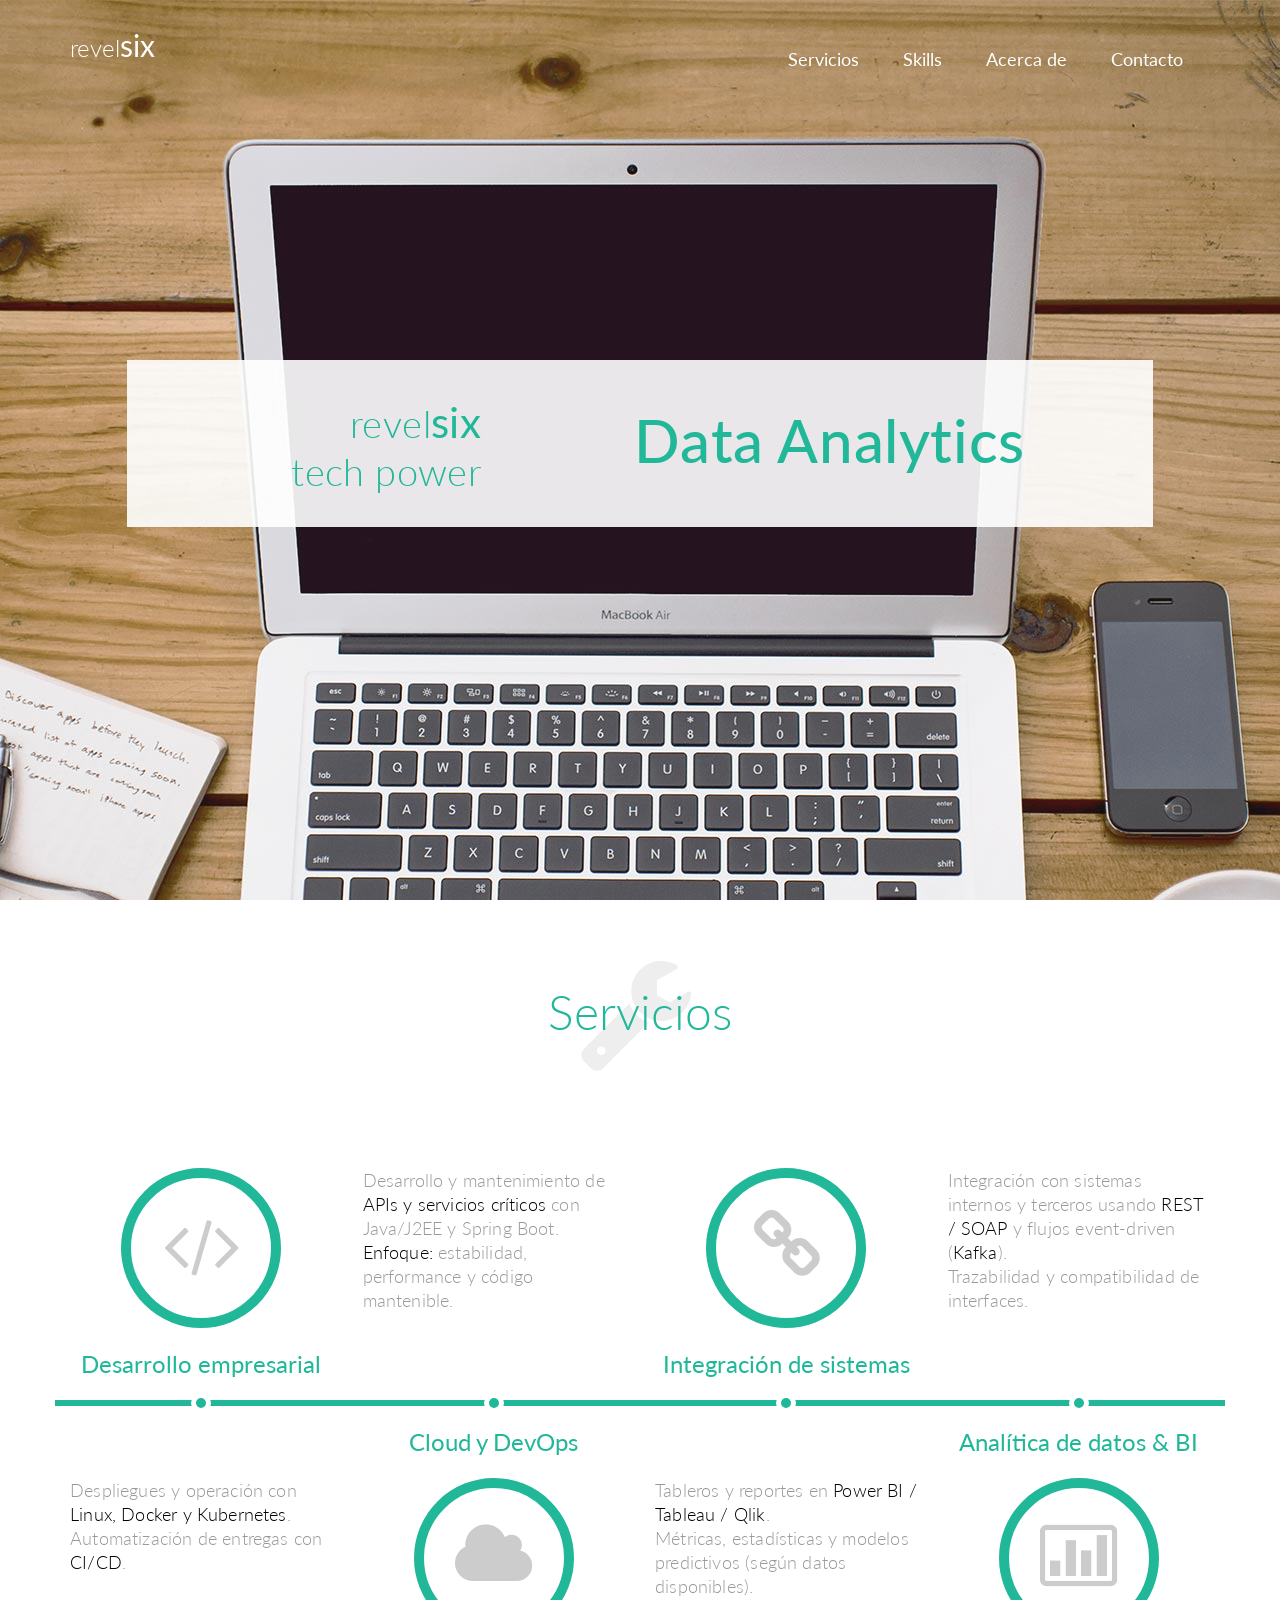
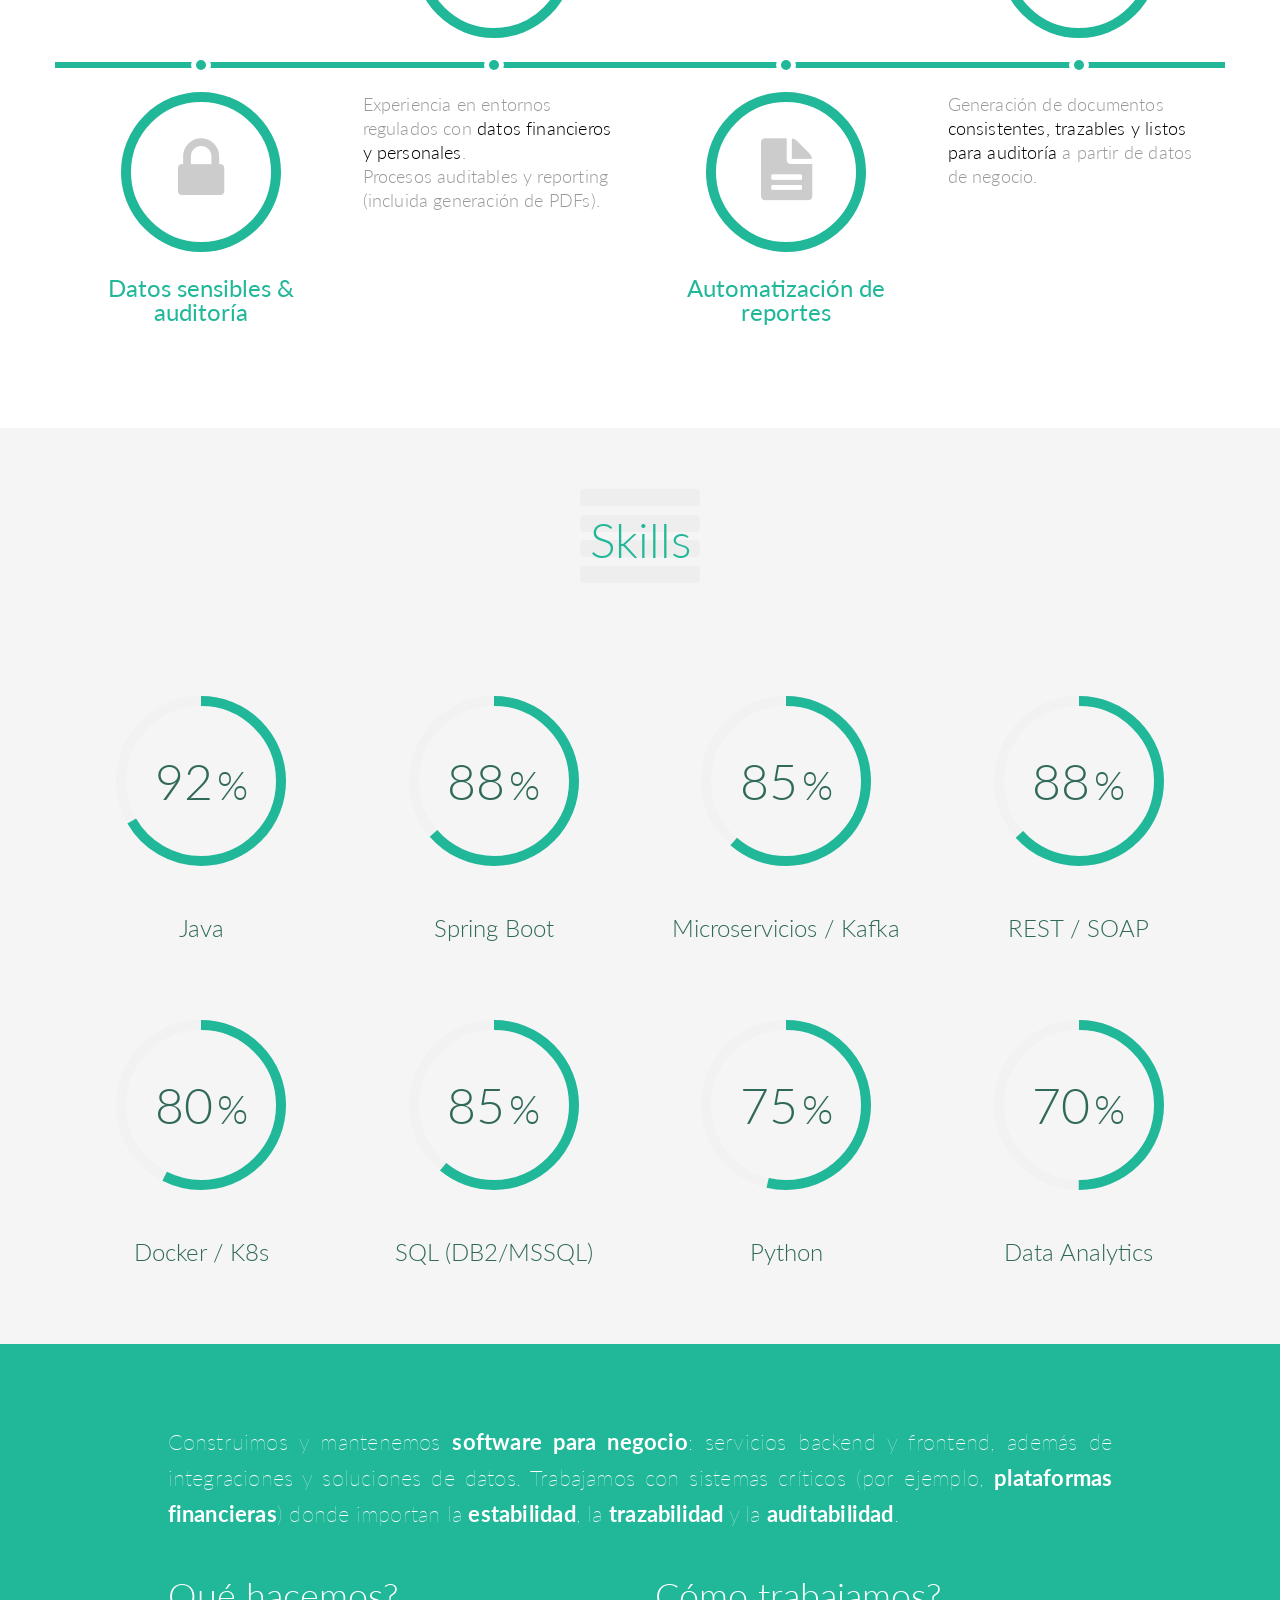
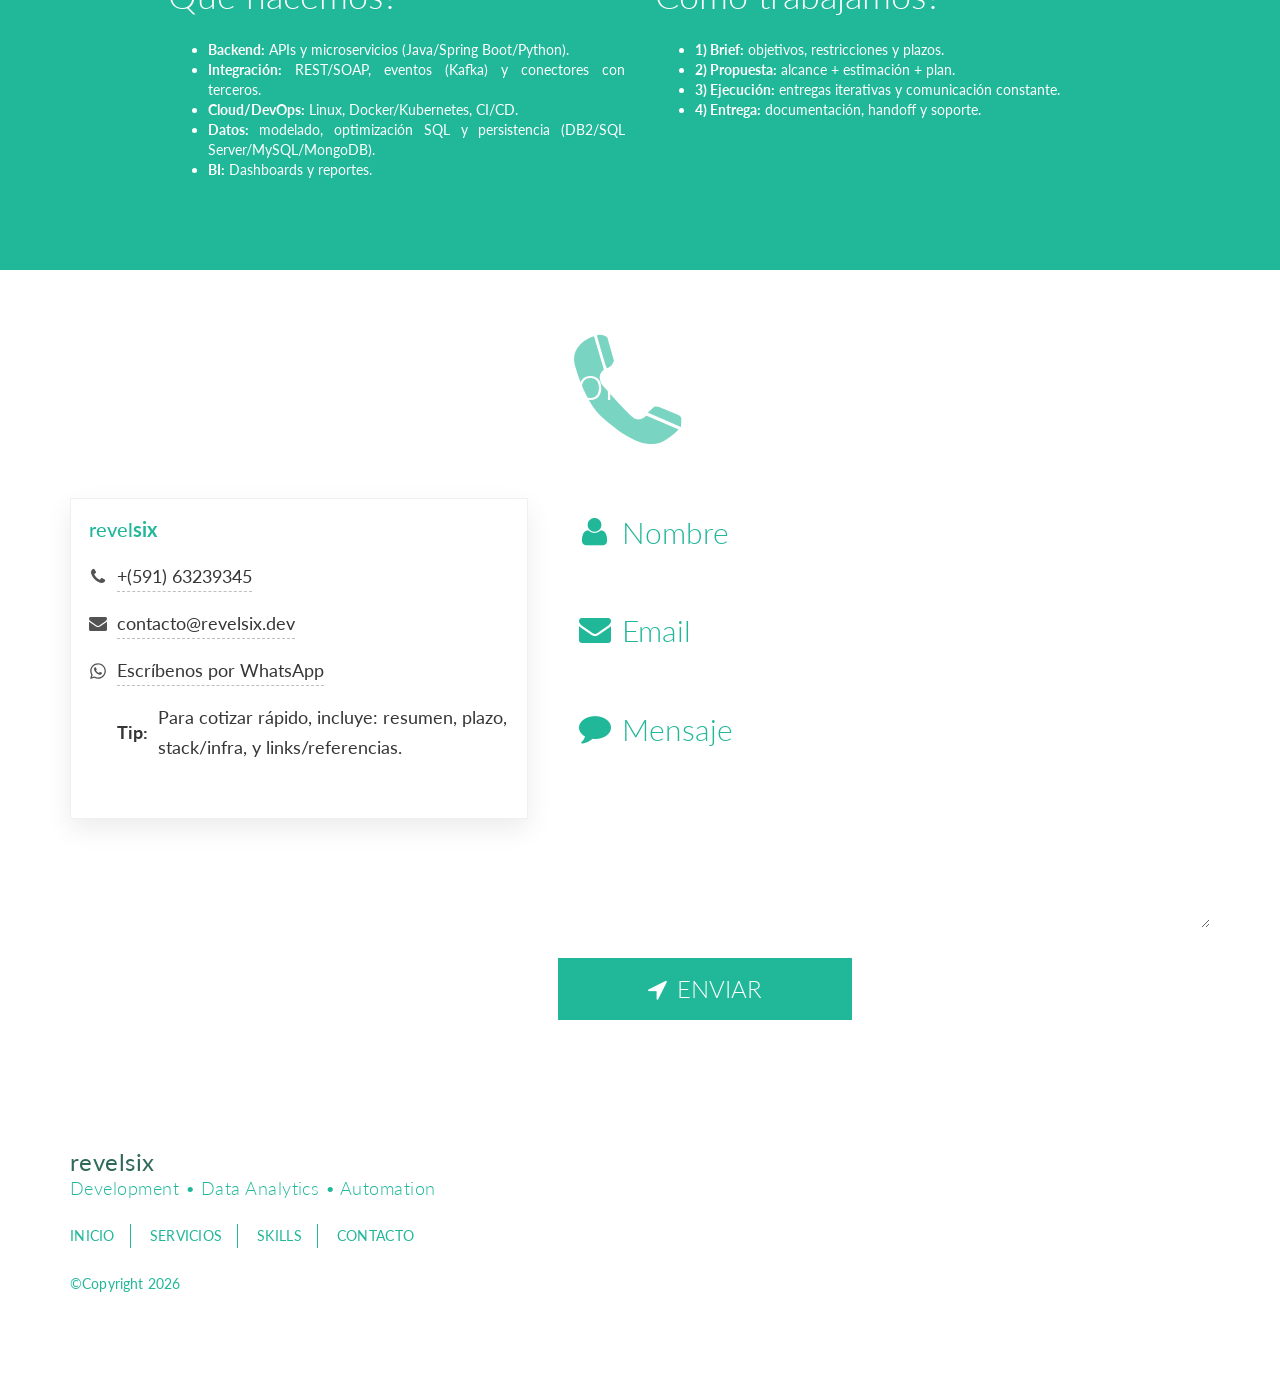
==== commit f8d60774: "Contacto" ====
--- a/index.html
+++ b/index.html
@@ -418,7 +418,7 @@
 
                         <div class="contact-card__item">
                             <i class="icon-envelope"></i>
-                            <a href="mailto:revelsix@gmail.com">revelsix@gmail.com</a>
+                            <a href="mailto:contacto@revelsix.dev">contacto@revelsix.dev</a>
                         </div>
 
                         <div class="contact-card__item">
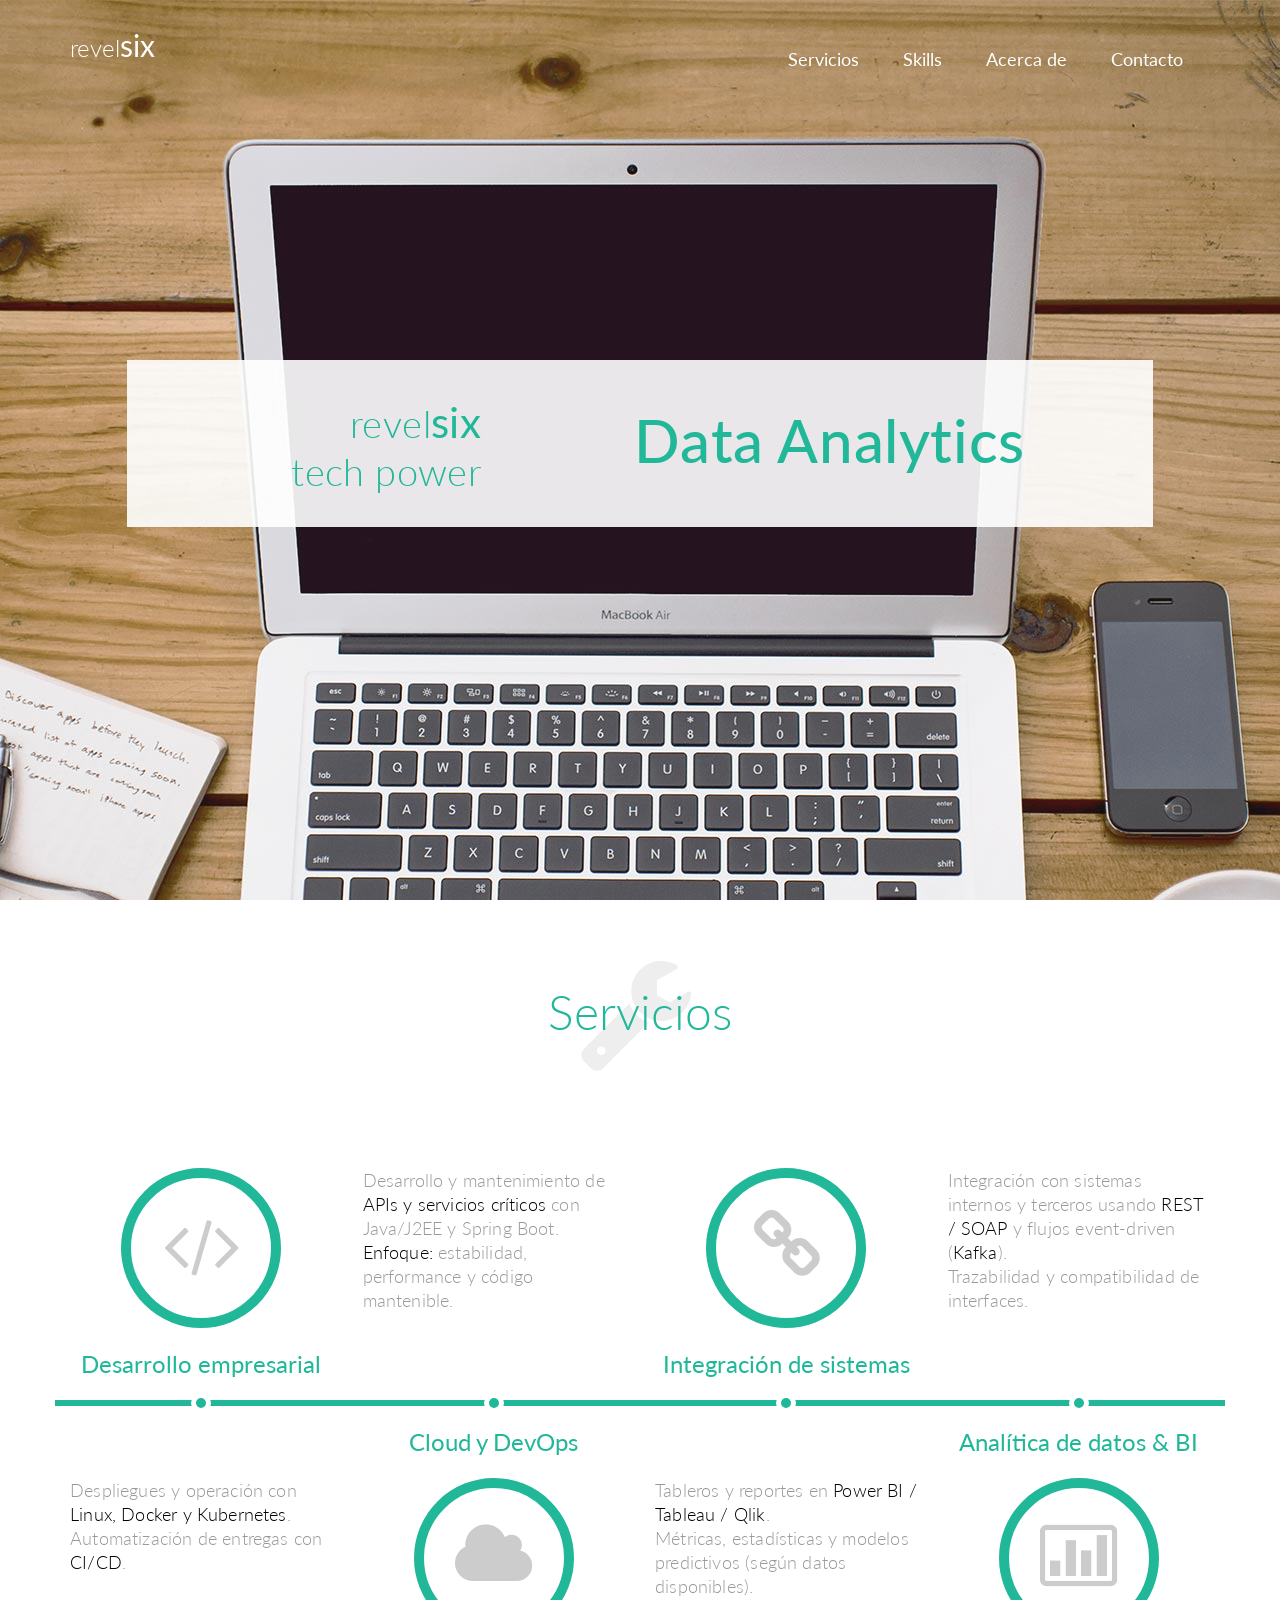
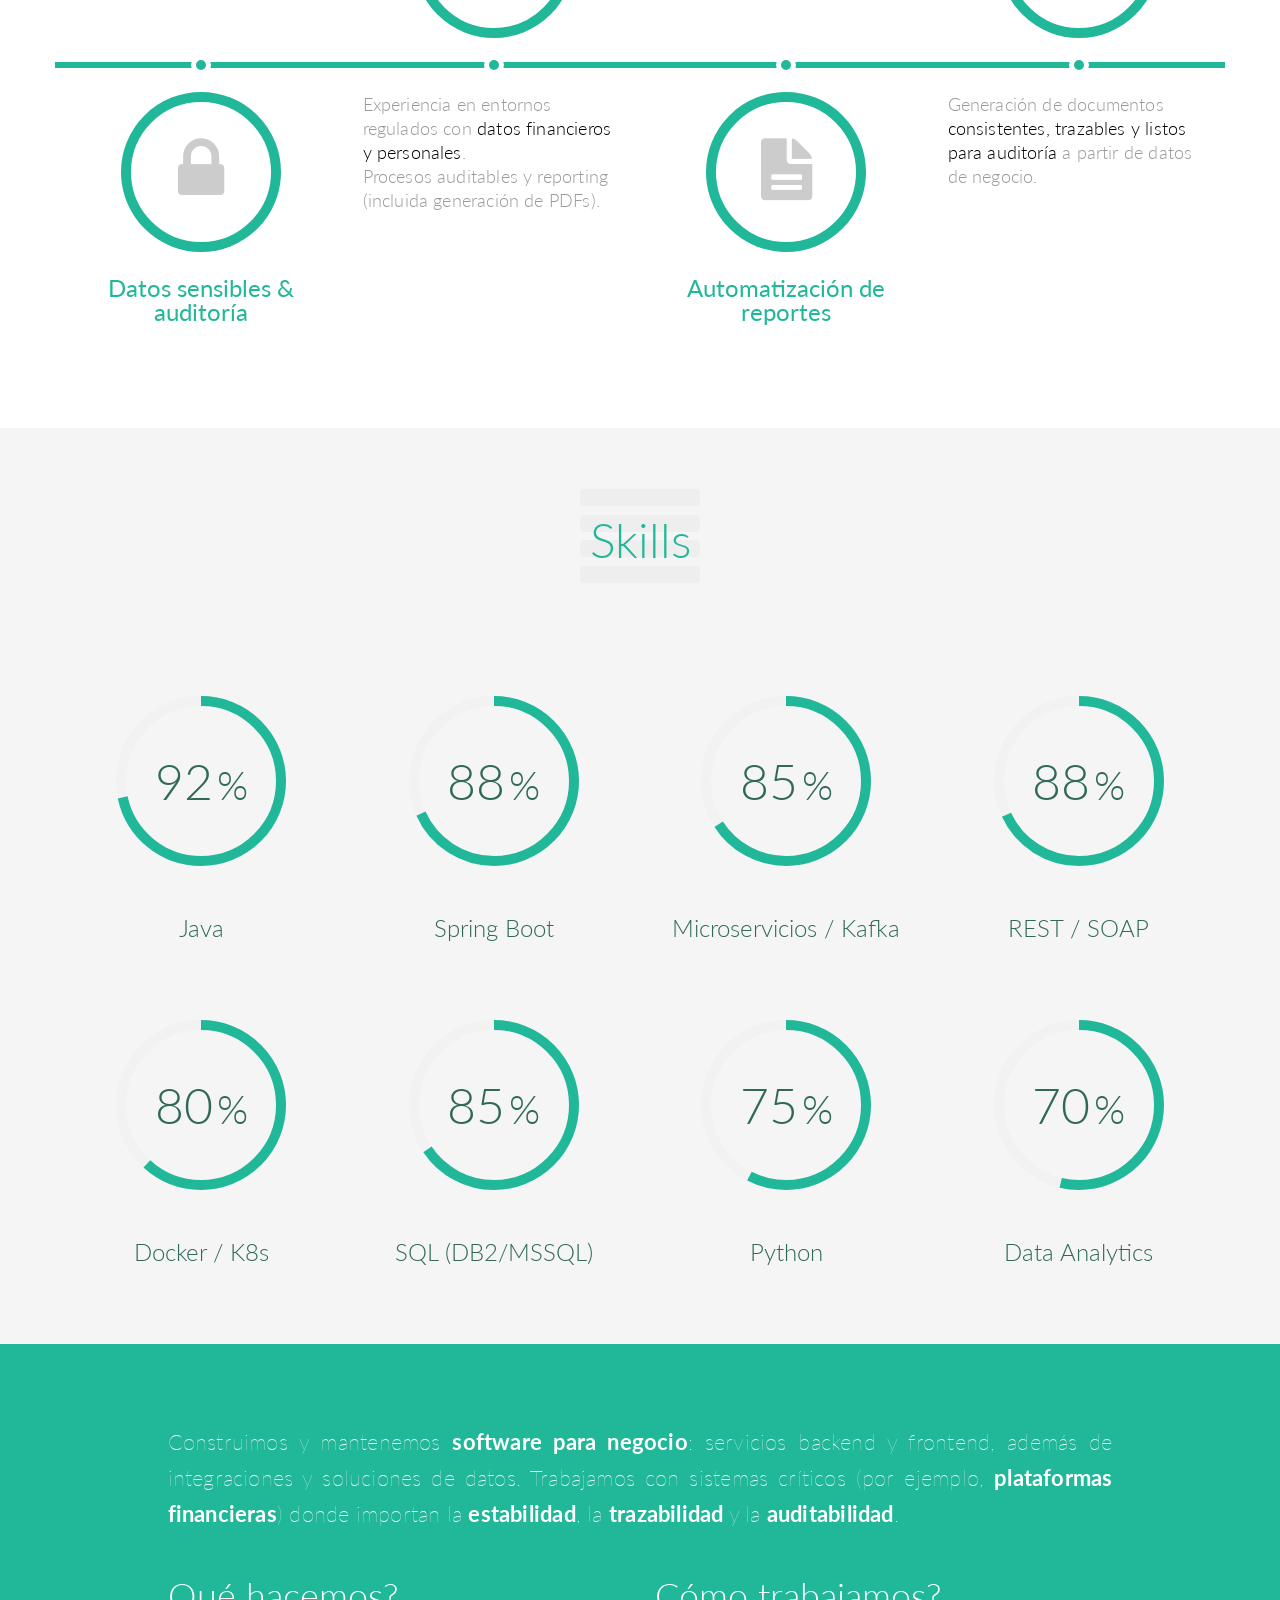
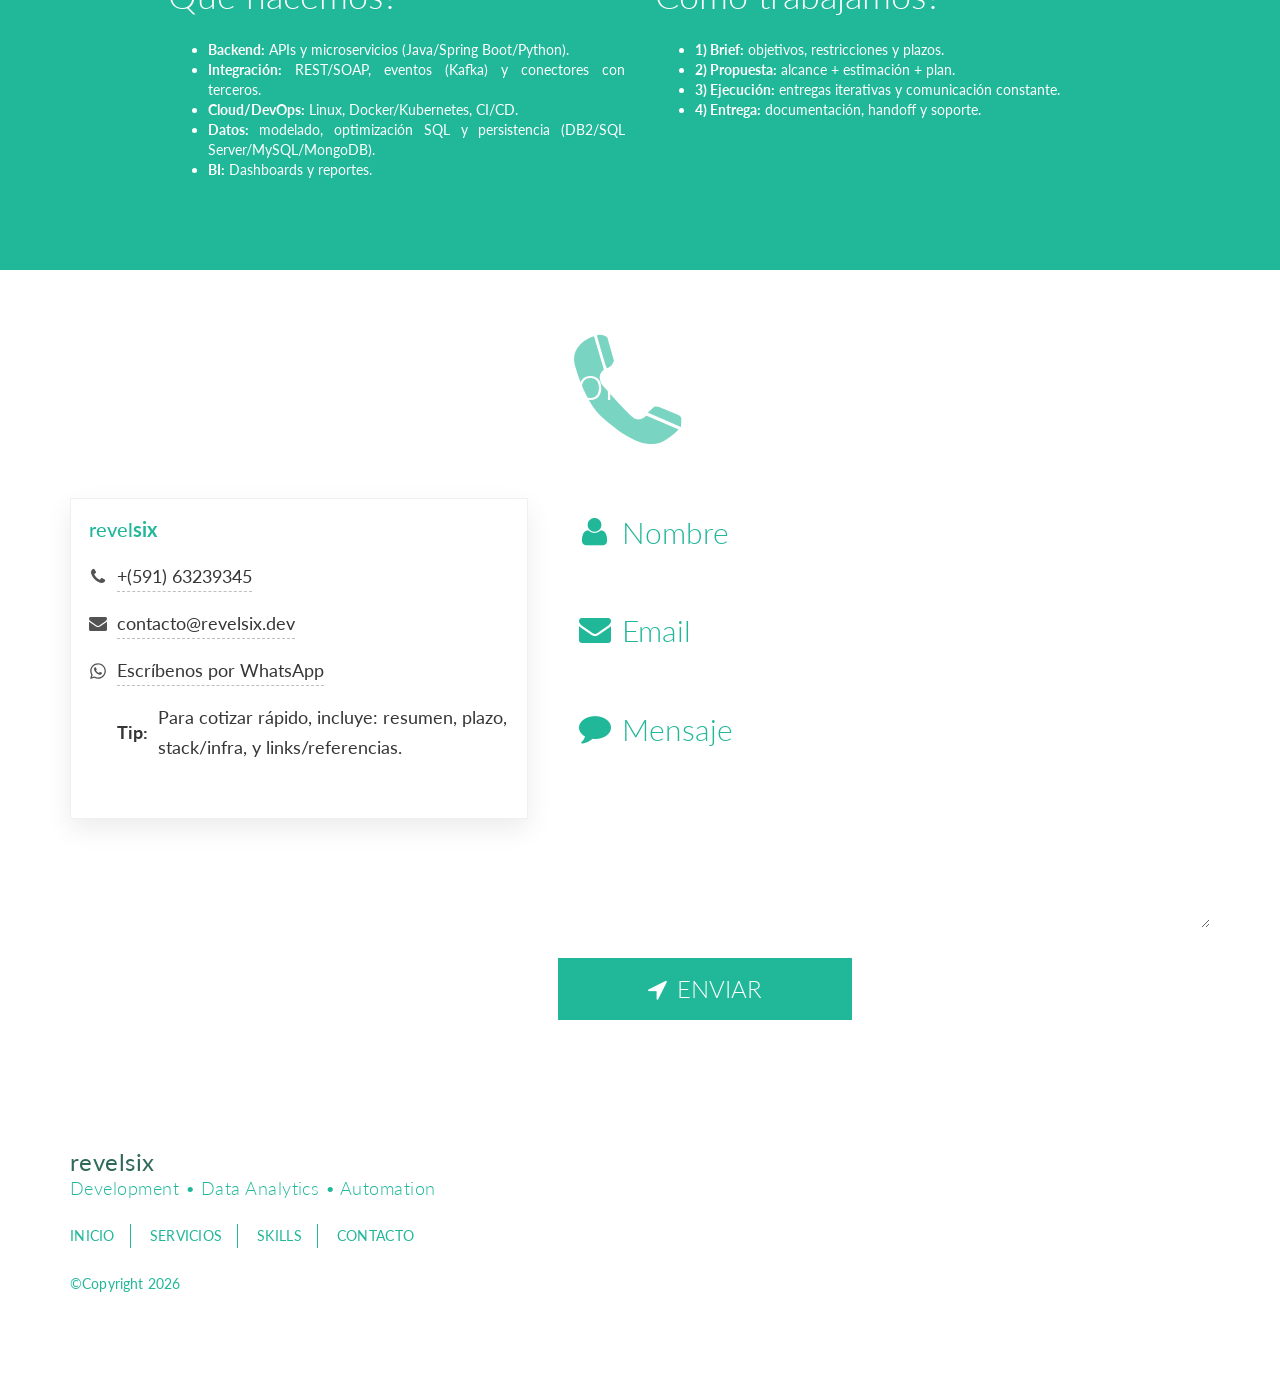
==== commit 71b9bc1a: "Update index.html meta  tag" ====
--- a/index.html
+++ b/index.html
@@ -13,6 +13,8 @@
     <meta name="viewport" content="width=device-width, initial-scale=1">
     <meta http-equiv="X-UA-Compatible" content="IE=edge">
 
+    <meta name="facebook-domain-verification" content="afs0ti8mgm22h2b2aes9h2ezc0elvz" />
+    
     <!-- Open Graph / Social -->
     <meta property="og:type" content="website">
     <meta property="og:url" content="https://revelsixyz.github.io/">
@@ -551,4 +553,4 @@
 <script src="js/contact.js"></script>
 <script src="js/designr.js"></script>
 </body>
-</html>+</html>
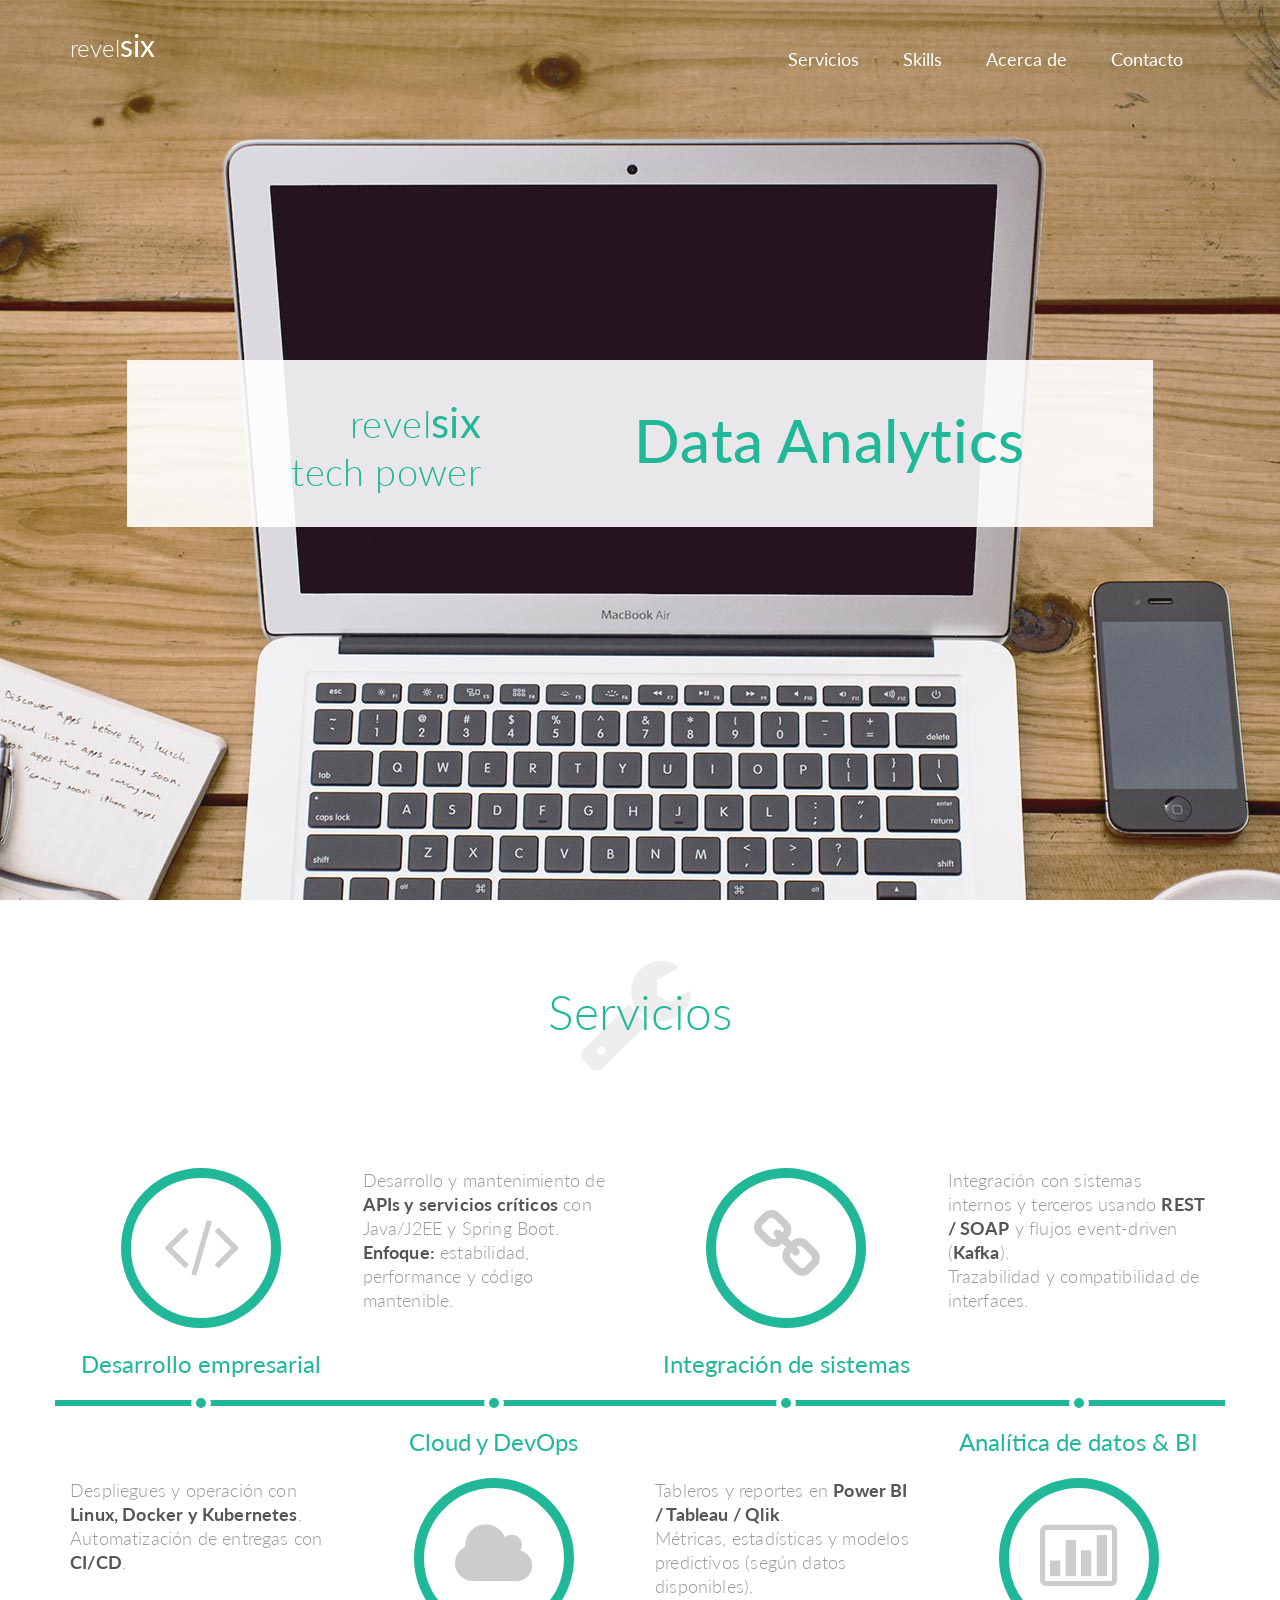
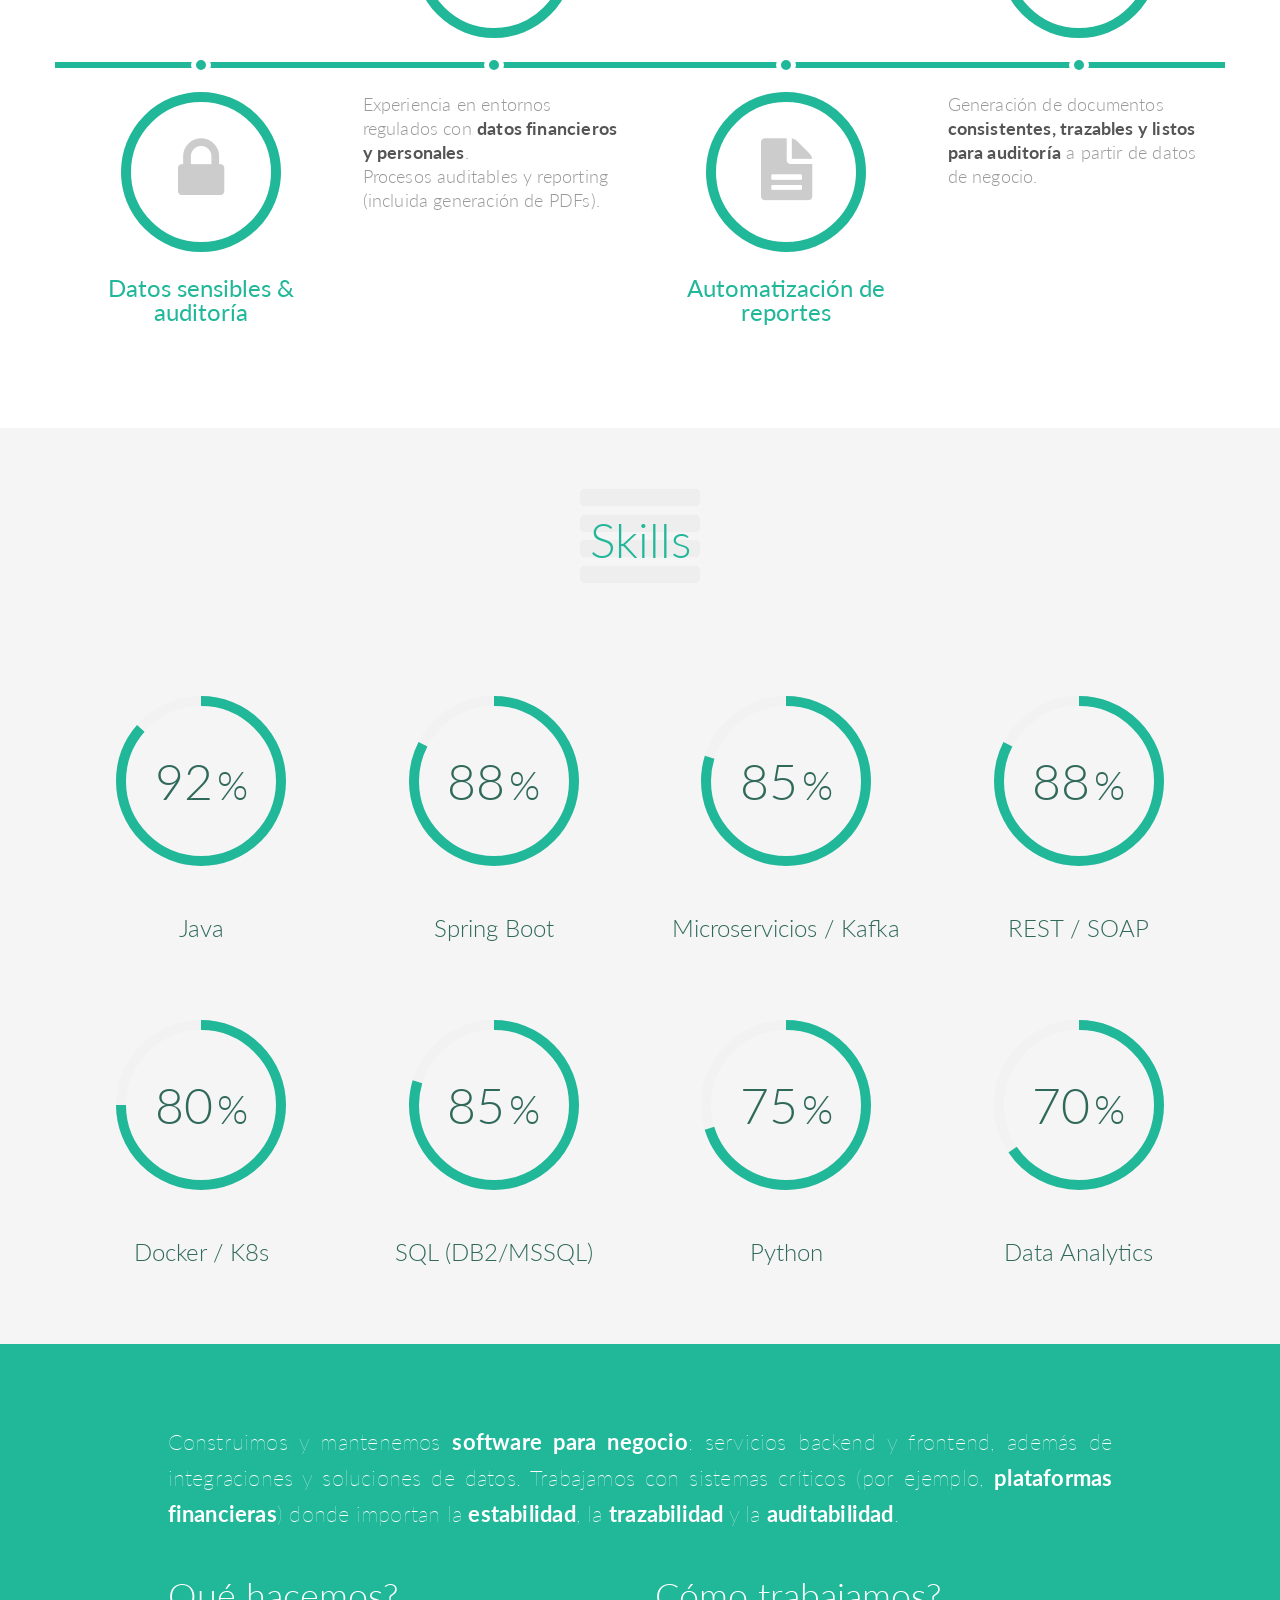
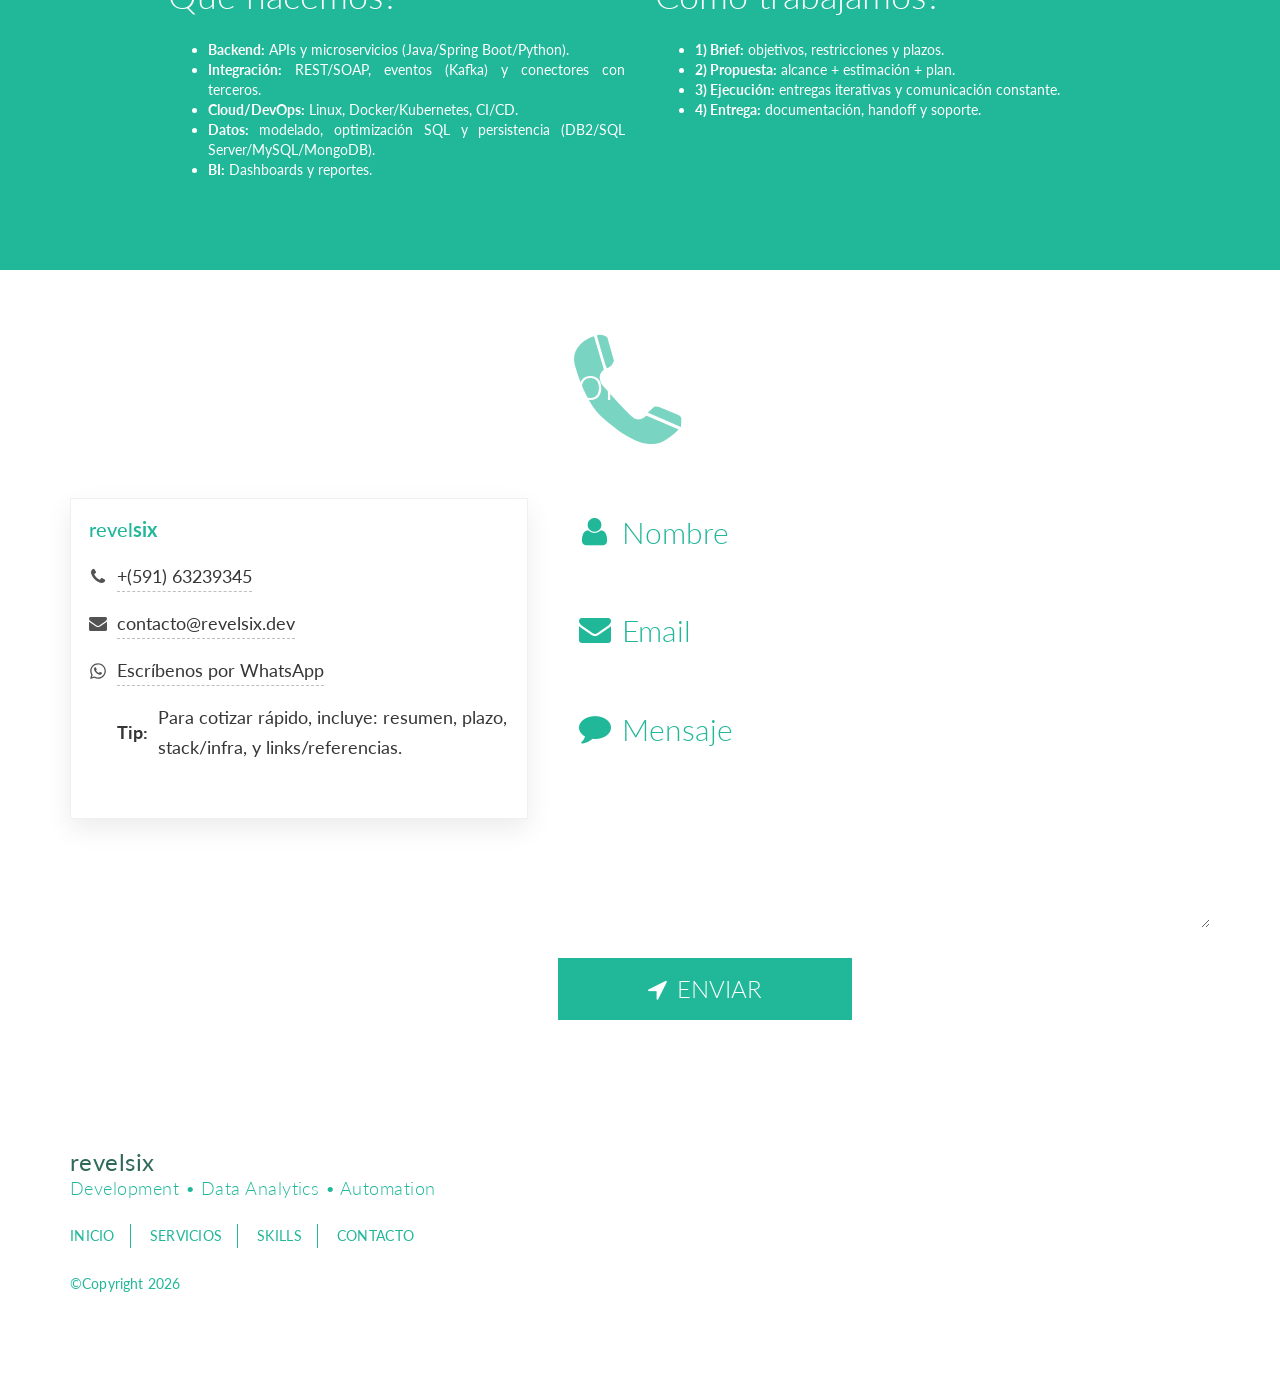
==== commit 506acf93: "optimized and cleaned" ====
--- a/index.html
+++ b/index.html
@@ -2,9 +2,6 @@
 <html lang="es" class="no-js">
 <head>
 
-    <!-- ==============================================
-    Title and Meta Tags
-    =============================================== -->
     <meta charset="utf-8">
     <title>revelsix | Ingeniería de Software, Desarrollo, Analítica y Automatización</title>
 
@@ -13,9 +10,6 @@
     <meta name="viewport" content="width=device-width, initial-scale=1">
     <meta http-equiv="X-UA-Compatible" content="IE=edge">
 
-    <meta name="facebook-domain-verification" content="afs0ti8mgm22h2b2aes9h2ezc0elvz" />
-    
-    <!-- Open Graph / Social -->
     <meta property="og:type" content="website">
     <meta property="og:url" content="https://revelsixyz.github.io/">
     <meta property="og:title" content="revelsix | Ingeniería de Software, Desarrollo, Analítica y Automatización">
@@ -27,187 +21,67 @@
     <meta name="twitter:image" content="https://revelsixyz.github.io/assets/header-bg.jpg">
 
     <link rel="canonical" href="https://revelsixyz.github.io/">
-
-    <!-- ==============================================
-    Favicons
-    =============================================== -->
     <link rel="icon" href="assets/favicon_r.ico" type="image/x-icon">
 
-    <!-- ==============================================
-    CSS
-    =============================================== -->
     <link rel="stylesheet" href="css/bootstrap.min.css">
     <link rel="stylesheet" href="css/font-mfizz.css">
     <link rel="stylesheet" href="css/font-awesome.min.css">
     <link rel="stylesheet" href="css/flexslider.css">
     <link rel="stylesheet" href="css/designr-theme-dark.css">
 
-    <!-- ==============================================
-    Fonts
-    =============================================== -->
     <link href="https://fonts.googleapis.com/css?family=Lato:400,300,300italic,400italic,700,700italic,900&display=swap"
           rel="stylesheet" type="text/css">
 
-    <!-- ==============================================
-    JS
-    =============================================== -->
-
-    <!--[if lt IE 9]>
-    <script src="js/respond.min.js"></script>
-    <![endif]-->
-
     <script type="text/javascript" src="js/libs/modernizr.min.js"></script>
 
-    <style>
-        .contact-card {
-            background: rgba(255, 255, 255, 0.92);
-            padding: 18px 18px;
-            box-shadow: 0 10px 25px rgba(0, 0, 0, 0.08);
-            border: 1px solid rgba(0, 0, 0, 0.06);
-        }
-
-        .contact-card__title {
-            margin: 0 0 12px;
-            font-size: 20px;
-            line-height: 1.2;
-        }
-
-        .contact-card__items {
-            margin: 0;
-            padding: 0;
-            font-style: normal;
-        }
-
-        .contact-card__item {
-            display: flex;
-            align-items: center;
-            gap: 10px;
-            padding: 8px 0;
-        }
-
-        .contact-card__item i {
-            width: 18px;
-            flex-shrink: 0;
-            text-align: center;
-            opacity: 0.85;
-        }
-
-        .contact-card__item i svg {
-            width: 18px;
-            height: 18px;
-            display: block;
-            fill: currentColor;
-        }
-
-        .contact-card__item a {
-            color: inherit;
-            text-decoration: none;
-            border-bottom: 1px dashed rgba(0, 0, 0, 0.25);
-        }
-
-        .contact-card__item a:hover {
-            border-bottom-color: rgba(0, 0, 0, 0.55);
-        }
-
-        .contact-card__item--tip {
-            padding-left: 28px;
-        }
-
-        @media (min-width: 768px) {
-            #contact .row {
-                display: flex;
-                align-items: flex-start;
-            }
-        }
-
-        @media (max-width: 767px) {
-            .contact-card {
-                margin-bottom: 14px;
-            }
-        }
-    </style>
 </head>
 
 <body data-spy="scroll" data-target="#main-nav" data-offset="200">
 
-<!-- ==============================================
-MAIN NAV
-=============================================== -->
 <div id="main-nav" class="navbar navbar-fixed-top">
     <div class="container">
 
         <div class="navbar-header">
-
             <button type="button" class="navbar-toggle" data-toggle="collapse" data-target="#site-nav" aria-label="Abrir menú">
                 <span class="icon-bar"></span><span class="icon-bar"></span><span class="icon-bar"></span>
             </button>
-
-            <!-- ======= LOGO ========-->
-            <a class="navbar-brand scrollto" href="#home"><span>revel</span>six<br></a>
-
+            <a class="navbar-brand scrollto" href="#home"><span>revel</span>six</a>
         </div>
 
         <div id="site-nav" class="navbar-collapse collapse">
             <ul class="nav navbar-nav navbar-right">
-                <li class="sr-only">
-                    <a href="#home" class="scrollto">Inicio</a>
-                </li>
-                <li>
-                    <a href="#services" class="scrollto">Servicios</a>
-                </li>
-                <li>
-                    <a href="#skills" class="scrollto">Skills</a>
-                </li>
-                <li>
-                    <a href="#about" class="scrollto">Acerca de</a>
-                </li>
-                <li>
-                    <a href="#contact" class="scrollto">Contacto</a>
-                </li>
+                <li class="sr-only"><a href="#home" class="scrollto">Inicio</a></li>
+                <li><a href="#services" class="scrollto">Servicios</a></li>
+                <li><a href="#skills" class="scrollto">Skills</a></li>
+                <li><a href="#about" class="scrollto">Acerca de</a></li>
+                <li><a href="#contact" class="scrollto">Contacto</a></li>
             </ul>
-        </div><!--End navbar-collapse -->
-
-    </div><!--End container -->
-
-</div><!--End main-nav -->
-
-<!-- ==============================================
-HEADER
-=============================================== -->
+        </div>
+
+    </div>
+</div>
+
 <header id="home" class="jumbotron">
-
-    <div class="container">
-
+    <div class="container">
         <div class="message-box clearfix">
-
             <div class="left-col">
                 <p>revel<span>six</span><br/>tech power</p>
             </div>
-
             <div class="right-col flexslider home-slider">
                 <ul class="slides">
                     <li><p>Development</p></li>
                     <li><p>Data Analytics</p></li>
                     <li><p>Automation</p></li>
                 </ul>
-
-            </div><!--End home-slider -->
-
-        </div><!--End message-box -->
-
-    </div><!--End container -->
-
-</header><!--End header -->
-
-<!-- ==============================================
-SERVICES
-=============================================== -->
+            </div>
+        </div>
+    </div>
+</header>
+
 <section id="services">
-
     <div class="container">
 
         <h2 class="section-title scrollimation scale-in">Servicios<i class="icon-wrench"></i></h2>
-
 
         <div class="row services scrollimation fade-left">
             <div class="col-sm-6 col-md-3 text-center">
@@ -216,9 +90,9 @@
             </div>
             <div class="col-sm-6 col-md-3 details">
                 <p>
-                    Desarrollo y mantenimiento de <span style="color:black;">APIs y servicios críticos</span> con
+                    Desarrollo y mantenimiento de <strong>APIs y servicios críticos</strong> con
                     Java/J2EE y Spring Boot.<br>
-                    <span style="color:black;">Enfoque:</span> estabilidad, performance y código mantenible.
+                    <strong>Enfoque:</strong> estabilidad, performance y código mantenible.
                 </p>
             </div>
 
@@ -228,19 +102,19 @@
             </div>
             <div class="col-sm-6 col-md-3 details">
                 <p>
-                    Integración con sistemas internos y terceros usando <span style="color:black;">REST / SOAP</span> y
-                    flujos event-driven (<span style="color:black;">Kafka</span>).<br>
+                    Integración con sistemas internos y terceros usando <strong>REST / SOAP</strong> y
+                    flujos event-driven (<strong>Kafka</strong>).<br>
                     Trazabilidad y compatibilidad de interfaces.
                 </p>
             </div>
-        </div><!--End row (top) -->
+        </div>
 
         <div class="row line visible-md visible-lg">
             <div class="col-md-3"><span class="spot"></span></div>
             <div class="col-md-3"><span class="spot"></span></div>
             <div class="col-md-3"><span class="spot"></span></div>
             <div class="col-md-3"><span class="spot"></span></div>
-        </div><!--End row -->
+        </div>
 
         <div class="row services bottom-row scrollimation fade-right">
             <div class="col-sm-6 col-md-3 text-center col-md-push-3">
@@ -249,8 +123,8 @@
             </div>
             <div class="col-sm-6 col-md-3 details col-md-pull-3">
                 <p>
-                    Despliegues y operación con <span style="color:black;">Linux, Docker y Kubernetes</span>.<br>
-                    Automatización de entregas con <span style="color:black;">CI/CD</span>.
+                    Despliegues y operación con <strong>Linux, Docker y Kubernetes</strong>.<br>
+                    Automatización de entregas con <strong>CI/CD</strong>.
                 </p>
             </div>
 
@@ -260,18 +134,18 @@
             </div>
             <div class="col-sm-6 col-md-3 details col-md-pull-3">
                 <p>
-                    Tableros y reportes en <span style="color:black;">Power BI / Tableau / Qlik</span>.<br>
+                    Tableros y reportes en <strong>Power BI / Tableau / Qlik</strong>.<br>
                     Métricas, estadísticas y modelos predictivos (según datos disponibles).
                 </p>
             </div>
-        </div><!--End row (bottom)-->
+        </div>
 
         <div class="row line visible-md visible-lg">
             <div class="col-md-3"><span class="spot"></span></div>
             <div class="col-md-3"><span class="spot"></span></div>
             <div class="col-md-3"><span class="spot"></span></div>
             <div class="col-md-3"><span class="spot"></span></div>
-        </div><!--End row -->
+        </div>
 
         <div class="row services scrollimation fade-left">
             <div class="col-sm-6 col-md-3 text-center">
@@ -280,8 +154,7 @@
             </div>
             <div class="col-sm-6 col-md-3 details">
                 <p>
-                    Experiencia en entornos regulados con <span
-                        style="color:black;">datos financieros y personales</span>.<br>
+                    Experiencia en entornos regulados con <strong>datos financieros y personales</strong>.<br>
                     Procesos auditables y reporting (incluida generación de PDFs).
                 </p>
             </div>
@@ -292,23 +165,15 @@
             </div>
             <div class="col-sm-6 col-md-3 details">
                 <p>
-                    Generación de documentos <span
-                        style="color:black;">consistentes, trazables y listos para auditoría </span>a partir de datos de
-                    negocio.
-                </p>
-            </div>
-        </div>
-        <!--End row (top) -->
-
-    </div><!--End container -->
-
-</section><!--End services section-->
-
-<!-- ==============================================
-SKILLS
-=============================================== -->
+                    Generación de documentos <strong>consistentes, trazables y listos para auditoría</strong> a partir de datos de negocio.
+                </p>
+            </div>
+        </div>
+
+    </div>
+</section>
+
 <section id="skills">
-
     <div class="container">
 
         <h2 class="section-title scrollimation scale-in">Skills<i class="icon-align-justify"></i></h2>
@@ -347,19 +212,15 @@
                 <span class="chart" data-percent="70"><span class="percent">70</span></span>
                 <h2 class="text-center">Data Analytics</h2>
             </div>
-        </div><!--End row -->
-    </div><!--End container -->
-</section><!--End skills section -->
-
-<!-- ==============================================
-ABOUT
-=============================================== -->
+        </div>
+
+    </div>
+</section>
+
 <section id="about">
-
-    <div class="container">
-
+    <div class="container">
         <div class="row">
-            <div class="col-sm-10 col-sm-offset-1 scrollimation fade-left" style="text-align: justify;">
+            <div class="col-sm-10 col-sm-offset-1 scrollimation fade-left">
 
                 <p>
                     Construimos y mantenemos <strong>software para negocio</strong>: servicios backend y frontend,
@@ -368,22 +229,20 @@
                     <strong>trazabilidad</strong> y la <strong>auditabilidad</strong>.
                 </p>
 
-                <div class="row" style="margin-top:18px;">
+                <div class="row details-row">
                     <div class="col-sm-6">
-                        <h3 style="margin-top:0;">Qué hacemos?</h3>
+                        <h3>Qué hacemos?</h3>
                         <ul>
                             <li><strong>Backend:</strong> APIs y microservicios (Java/Spring Boot/Python).</li>
                             <li><strong>Integración:</strong> REST/SOAP, eventos (Kafka) y conectores con terceros.</li>
                             <li><strong>Cloud/DevOps:</strong> Linux, Docker/Kubernetes, CI/CD.</li>
-                            <li><strong>Datos:</strong> modelado, optimización SQL y persistencia (DB2/SQL
-                                Server/MySQL/MongoDB).
-                            </li>
+                            <li><strong>Datos:</strong> modelado, optimización SQL y persistencia (DB2/SQL Server/MySQL/MongoDB).</li>
                             <li><strong>BI:</strong> Dashboards y reportes.</li>
                         </ul>
                     </div>
 
                     <div class="col-sm-6">
-                        <h3 style="margin-top:0;">Cómo trabajamos?</h3>
+                        <h3>Cómo trabajamos?</h3>
                         <ul>
                             <li><strong>1) Brief:</strong> objetivos, restricciones y plazos.</li>
                             <li><strong>2) Propuesta:</strong> alcance + estimación + plan.</li>
@@ -392,21 +251,15 @@
                         </ul>
                     </div>
                 </div>
-            </div>
-        </div><!--End row -->
-
-    </div><!--End container -->
-
-</section><!--End about section -->
-
-
-<!-- ==============================================
-CONTACT
-=============================================== -->
+
+            </div>
+        </div>
+    </div>
+</section>
+
 <section id="contact">
-
-    <div class="container">
-        <h2 class="section-title scrollimation scale-in" style="color: #ffffff !important">Contacto<i class="icon-phone-alt"></i></h2>
+    <div class="container">
+        <h2 class="section-title scrollimation scale-in">Contacto<i class="icon-phone-alt"></i></h2>
         <div class="row">
             <div class="col-sm-5 contact-info scrollimation fade-right">
                 <div class="contact-card">
@@ -429,41 +282,25 @@
                                     <path d="M380.9 97.1c-41.9-42-97.7-65.1-157-65.1-122.4 0-222 99.6-222 222 0 39.1 10.2 77.3 29.6 111L0 480 117.7 449.1c32.4 17.7 68.9 27 106.1 27l.1 0c122.3 0 224.1-99.6 224.1-222 0-59.3-25.2-115-67.1-157zm-157 341.6c-33.2 0-65.7-8.9-94-25.7l-6.7-4-69.8 18.3 18.6-68.1-4.4-7c-18.5-29.4-28.2-63.3-28.2-98.2 0-101.7 82.8-184.5 184.6-184.5 49.3 0 95.6 19.2 130.4 54.1s56.2 81.2 56.1 130.5c0 101.8-84.9 184.6-186.6 184.6zM325.1 300.5c-5.5-2.8-32.8-16.2-37.9-18-5.1-1.9-8.8-2.8-12.5 2.8s-14.3 18-17.6 21.8c-3.2 3.7-6.5 4.2-12 1.4-32.6-16.3-54-29.1-75.5-66-5.7-9.8 5.7-9.1 16.3-30.3 1.8-3.7 .9-6.9-.5-9.7s-12.5-30.1-17.1-41.2c-4.5-10.8-9.1-9.3-12.5-9.5-3.2-.2-6.9-.2-10.6-.2s-9.7 1.4-14.8 6.9c-5.1 5.6-19.4 19-19.4 46.3s19.9 53.7 22.6 57.4c2.8 3.7 39.1 59.7 94.8 83.8 35.2 15.2 49 16.5 66.6 13.9 10.7-1.6 32.8-13.4 37.4-26.4s4.6-24.1 3.2-26.4c-1.3-2.5-5-3.9-10.5-6.6z"/>
                                 </svg>
                             </i>
-                            <a
-                                    href="https://wa.me/59163239345?text=Hola%20revelsix%2C%20quisiera%20una%20cotizaci%C3%B3n."
-                                    target="_blank"
-                                    rel="noreferrer"
-                            >
-                                Escríbenos por WhatsApp
-                            </a>
+                            <a href="https://wa.me/59163239345?text=Hola%20revelsix%2C%20quisiera%20una%20cotizaci%C3%B3n."
+                               target="_blank" rel="noreferrer">Escríbenos por WhatsApp</a>
                         </div>
                         <div class="contact-card__item contact-card__item--tip">
-                            <strong>Tip:</strong> Para cotizar rápido, incluye: resumen, plazo, stack/infra, y
-                            links/referencias.
+                            <strong>Tip:</strong> Para cotizar rápido, incluye: resumen, plazo, stack/infra, y links/referencias.
                         </div>
                     </address>
                 </div>
             </div>
 
-            <!--=== Contact Form ===-->
             <form id="contact-form"
                   class="col-sm-7 scrollimation fade-left"
                   action="https://api.web3forms.com/submit"
                   method="POST">
 
-                <!-- REQUIRED -->
                 <input type="hidden" name="access_key" value="e8b5b0f6-9fa7-42f4-b73d-775acb27535e">
-
-                <!-- Optional but recommended -->
                 <input type="hidden" name="from_name" value="REVELSIX">
                 <input type="hidden" name="subject" value="Correo desde revelsixyz.github.io">
-                <!-- Redirect after success (optional) -->
-                <!-- <input type="hidden" name="redirect" value="https://tusitio.com/gracias.html"> -->
-
-                <!-- Anti-spam honeypot (recommended) -->
-                <label style="display:none">
-                    <input type="checkbox" name="botcheck">
-                </label>
+                <label style="display:none"><input type="checkbox" name="botcheck"></label>
 
                 <div class="form-group">
                     <label class="control-label" for="contact-name">Nombre</label>
@@ -505,23 +342,17 @@
                 </p>
             </form>
 
-        </div><!-- End row -->
-
-    </div><!-- End container -->
-
-</section><!-- End contact section -->
-
-<!-- ==============================================
-FOOTER
-=============================================== -->
+        </div>
+    </div>
+</section>
+
 <footer id="main-footer">
-
-    <div class="container">
-
+    <div class="container">
         <div class="row">
-
             <div class="col-sm-6 left-col">
-                <h1 class="small-logo"><a class="scrollto" href="#home">revelsix</a><br><span>Development • Data Analytics • Automation</span>
+                <h1 class="small-logo">
+                    <a class="scrollto" href="#home">revelsix</a><br>
+                    <span>Development • Data Analytics • Automation</span>
                 </h1>
                 <ul class="footer-nav">
                     <li><a class="scrollto" href="#home">Inicio</a></li>
@@ -531,22 +362,16 @@
                 </ul>
                 <p>&copy;Copyright 2026</p>
             </div>
-
-        </div><!-- End row -->
-
-    </div><!-- End container -->
-
-</footer><!-- End footer -->
-
-<!-- ==============================================
-SCRIPTS
-=============================================== -->
+        </div>
+    </div>
+</footer>
+
 <script src="https://ajax.googleapis.com/ajax/libs/jquery/1.8.2/jquery.min.js"></script>
 <script>window.jQuery || document.write('<script src="js/libs/jquery-1.8.2.min.js">\x3C/script>')</script>
 
 <script src="js/libs/bootstrap.min.js"></script>
-<script src='js/jquery.scrollto.js'></script>
-<script src='js/jquery.flexslider.min.js'></script>
+<script src="js/jquery.scrollto.js"></script>
+<script src="js/jquery.flexslider.min.js"></script>
 <script src="js/waypoints.min.js"></script>
 <script src="js/jquery.easypiechart.js"></script>
 <script src="js/jquery.backstretch.min.js"></script>
--- a/css/designr-theme-dark.css
+++ b/css/designr-theme-dark.css
@@ -525,6 +525,7 @@
     font-size:36px;
     line-height:42px;
     font-weight:300;
+    margin-top:0;
     margin-bottom:24px;
     position:relative;
 }
@@ -1081,7 +1082,7 @@
 }
 
 #contact .section-title {
-    /*color:#fff;*/
+    color:#fff;
     margin-bottom:84px;
 }
 
@@ -1641,3 +1642,90 @@
 }
 
 }
+
+/*-----------------------
+---Contact card----------
+------------------------*/
+
+.contact-card {
+    background: rgba(255,255,255,0.92);
+    padding: 18px;
+    box-shadow: 0 10px 25px rgba(0,0,0,0.08);
+    border: 1px solid rgba(0,0,0,0.06);
+}
+
+.contact-card__title {
+    margin: 0 0 12px;
+    font-size: 20px;
+    line-height: 1.2;
+}
+
+.contact-card__items {
+    margin: 0;
+    padding: 0;
+    font-style: normal;
+}
+
+.contact-card__item {
+    display: flex;
+    align-items: center;
+    gap: 10px;
+    padding: 8px 0;
+}
+
+.contact-card__item i {
+    width: 18px;
+    flex-shrink: 0;
+    text-align: center;
+    opacity: 0.85;
+}
+
+.contact-card__item i svg {
+    width: 18px;
+    height: 18px;
+    display: block;
+    fill: currentColor;
+}
+
+.contact-card__item a {
+    color: inherit;
+    text-decoration: none;
+    border-bottom: 1px dashed rgba(0,0,0,0.25);
+}
+
+.contact-card__item a:hover {
+    border-bottom-color: rgba(0,0,0,0.55);
+}
+
+.contact-card__item--tip {
+    padding-left: 28px;
+}
+
+@media (min-width: 768px) {
+    #contact .row {
+        display: flex;
+        align-items: flex-start;
+    }
+}
+
+@media (max-width: 767px) {
+    .contact-card {
+        margin-bottom: 14px;
+    }
+}
+
+/*-----------------------
+---Section helpers-------
+------------------------*/
+
+#about .col-sm-10 {
+    text-align: justify;
+}
+
+#about .details-row {
+    margin-top: 18px;
+}
+
+#services .details strong {
+    color: #555;
+}
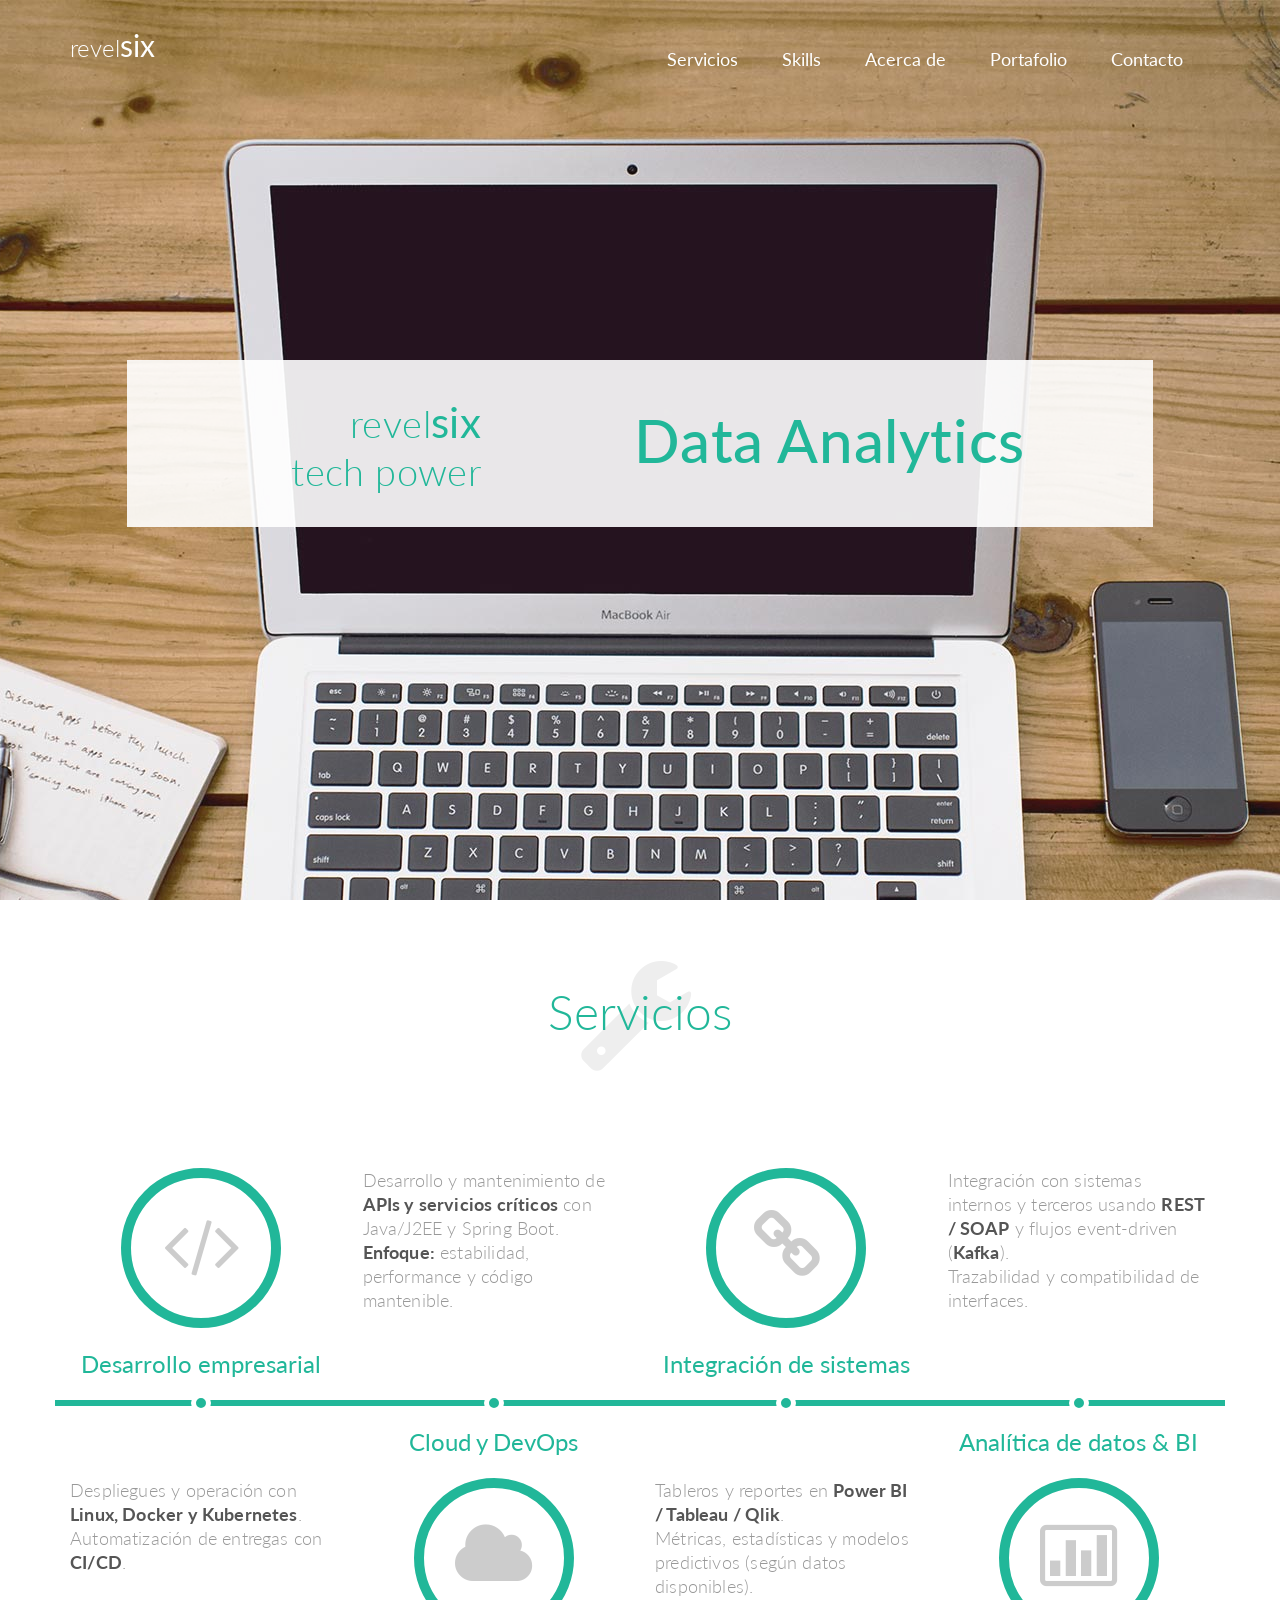
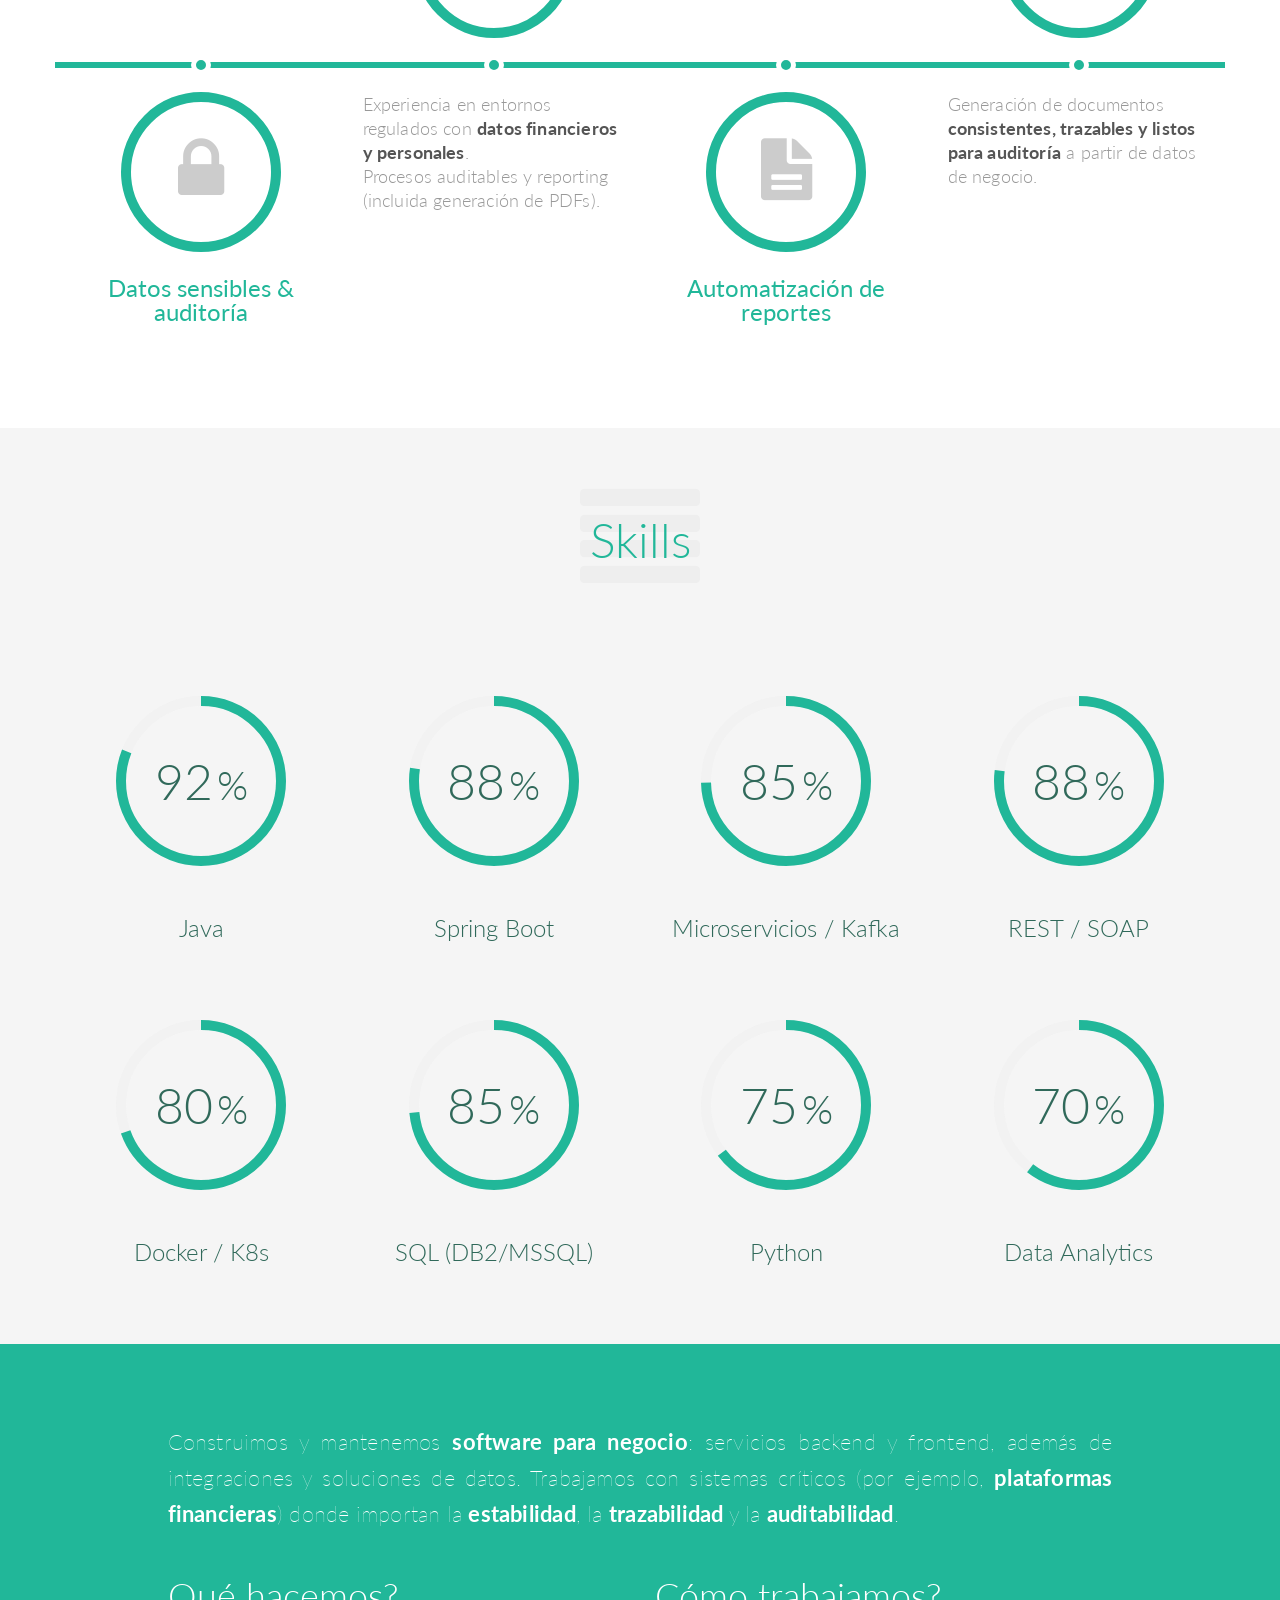
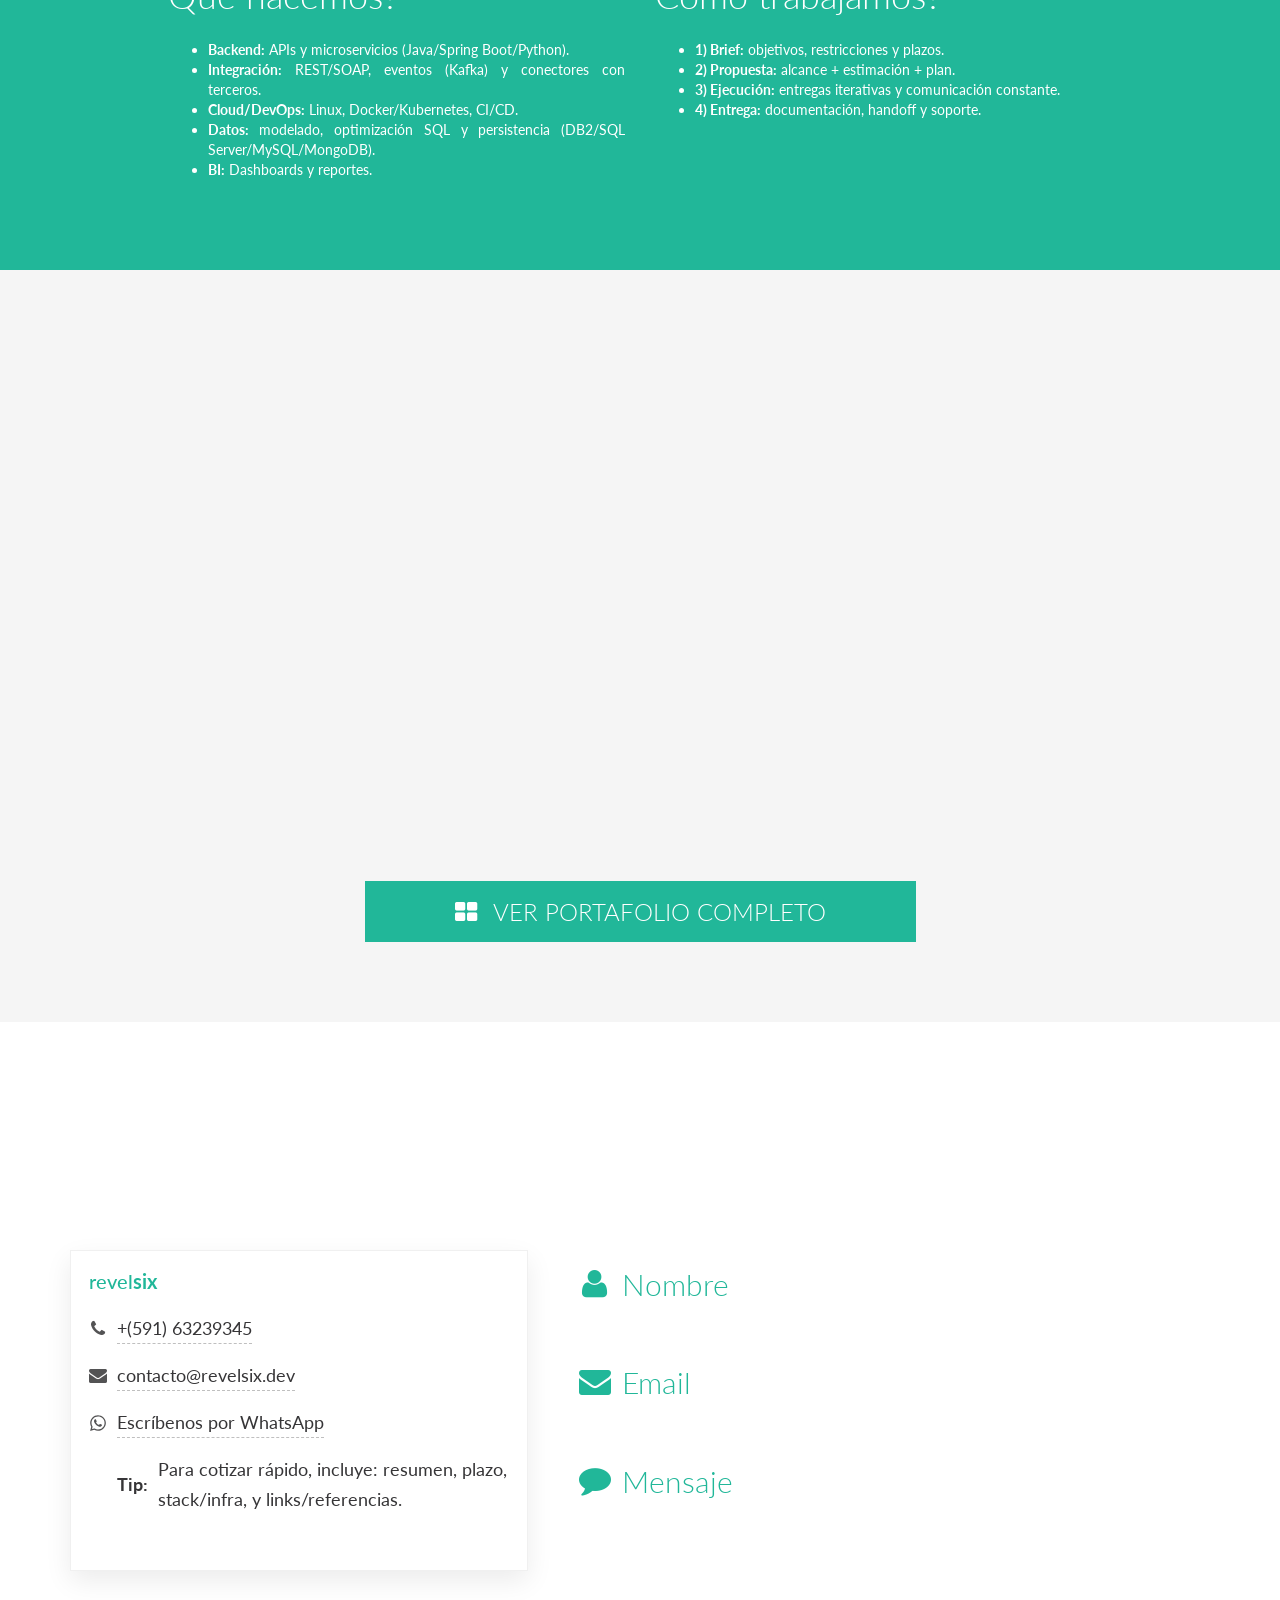
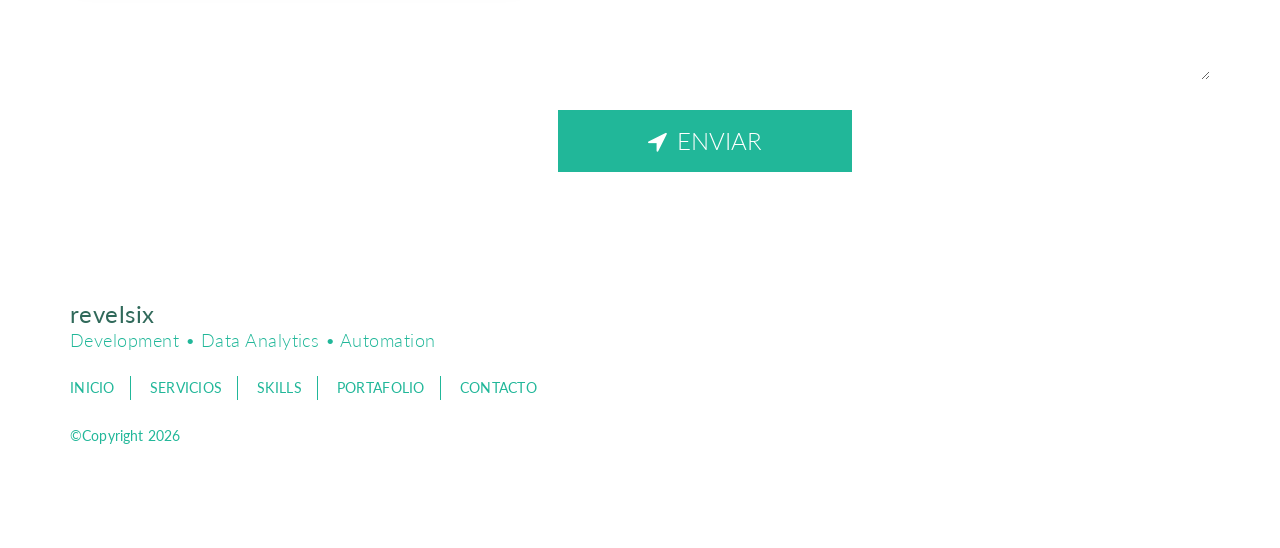
==== commit cd2f8946: "portfolio section" ====
--- a/index.html
+++ b/index.html
@@ -54,6 +54,7 @@
                 <li><a href="#services" class="scrollto">Servicios</a></li>
                 <li><a href="#skills" class="scrollto">Skills</a></li>
                 <li><a href="#about" class="scrollto">Acerca de</a></li>
+                <li><a href="#portfolio" class="scrollto">Portafolio</a></li>
                 <li><a href="#contact" class="scrollto">Contacto</a></li>
             </ul>
         </div>
@@ -257,6 +258,87 @@
     </div>
 </section>
 
+<section id="portfolio">
+    <div class="container">
+
+        <h2 class="section-title scrollimation scale-in">Portafolio<i class="icon-briefcase"></i></h2>
+
+        <div class="row scrollimation fade-in">
+
+            <div class="col-sm-6 col-md-4">
+                <div class="portfolio-card">
+                    <div class="portfolio-card__thumb thumb-color-1">
+                        <div class="portfolio-card__thumb-bg"></div>
+                        <i class="icon-globe thumb-icon"></i>
+                        <div class="portfolio-card__thumb-overlay">
+                            <a href="#" target="_blank" rel="noreferrer">Ver sitio</a>
+                        </div>
+                    </div>
+                    <div class="portfolio-card__body">
+                        <h3 class="portfolio-card__title">Portal corporativo financiero</h3>
+                        <p class="portfolio-card__desc">Sitio institucional con integración al core bancario para consulta de productos y tasas en tiempo real.</p>
+                        <div class="portfolio-card__tags">
+                            <span class="tag">Java</span>
+                            <span class="tag">Spring Boot</span>
+                            <span class="tag">REST</span>
+                        </div>
+                    </div>
+                </div>
+            </div>
+
+            <div class="col-sm-6 col-md-4">
+                <div class="portfolio-card">
+                    <div class="portfolio-card__thumb thumb-color-2">
+                        <div class="portfolio-card__thumb-bg"></div>
+                        <i class="icon-bar-chart thumb-icon"></i>
+                        <div class="portfolio-card__thumb-overlay">
+                            <a href="#" target="_blank" rel="noreferrer">Ver sitio</a>
+                        </div>
+                    </div>
+                    <div class="portfolio-card__body">
+                        <h3 class="portfolio-card__title">Dashboard de analítica comercial</h3>
+                        <p class="portfolio-card__desc">Tablero de KPIs de ventas y logística con actualización automática desde base de datos.</p>
+                        <div class="portfolio-card__tags">
+                            <span class="tag">Power BI</span>
+                            <span class="tag">SQL Server</span>
+                            <span class="tag">Python</span>
+                        </div>
+                    </div>
+                </div>
+            </div>
+
+            <div class="col-sm-6 col-md-4">
+                <div class="portfolio-card">
+                    <div class="portfolio-card__thumb thumb-color-3">
+                        <div class="portfolio-card__thumb-bg"></div>
+                        <i class="icon-file-text thumb-icon"></i>
+                        <div class="portfolio-card__thumb-overlay">
+                            <a href="#" target="_blank" rel="noreferrer">Ver sitio</a>
+                        </div>
+                    </div>
+                    <div class="portfolio-card__body">
+                        <h3 class="portfolio-card__title">Generador de reportes regulatorios</h3>
+                        <p class="portfolio-card__desc">Sistema web de generación y envío automático de reportes en PDF/Excel según calendario fiscal.</p>
+                        <div class="portfolio-card__tags">
+                            <span class="tag">Spring Boot</span>
+                            <span class="tag">iText PDF</span>
+                            <span class="tag">Docker</span>
+                        </div>
+                    </div>
+                </div>
+            </div>
+
+        </div>
+
+        <div class="text-center" style="margin-top: 10px;">
+            <a href="portfolio.html" class="btn btn-theme btn-lg">
+                <i class="icon-th-large"></i> Ver portafolio completo
+            </a>
+        </div>
+
+    </div>
+</section>
+
 <section id="contact">
     <div class="container">
         <h2 class="section-title scrollimation scale-in">Contacto<i class="icon-phone-alt"></i></h2>
@@ -358,6 +440,7 @@
                     <li><a class="scrollto" href="#home">Inicio</a></li>
                     <li><a class="scrollto" href="#services">Servicios</a></li>
                     <li><a class="scrollto" href="#skills">Skills</a></li>
+                    <li><a class="scrollto" href="#portfolio">Portafolio</a></li>
                     <li><a class="scrollto" href="#contact">Contacto</a></li>
                 </ul>
                 <p>&copy;Copyright 2026</p>
--- a/css/designr-theme-dark.css
+++ b/css/designr-theme-dark.css
@@ -17,9 +17,10 @@
     background: url("../assets/favicon_r.png");
 }
 
-#main-nav a.ir-logo span{
-    color:transparent;
-    font:0/0 a;
+#main-nav a.ir-logo span {
+    color: transparent;
+    font-size: 0;
+    line-height: 0;
 }
 
 .navbar {
@@ -209,7 +210,7 @@
 #main-nav{
     background:transparent;
     color:#fff;
-    box-shadow:0 0 0px transparent;
+    box-shadow:0 0 0 transparent;
     -webkit-transition:background 0.3s ease-out;
     transition:background 0.3s ease-out;
 }
@@ -241,7 +242,7 @@
 #main-nav .nav a,
 #main-nav .nav a:active,
 #main-nav .nav a:hover{
-    padding:0px 10px;
+    padding:0 10px;
     font-size:18px;
     line-height:54px;
     font-weight:400;
@@ -381,7 +382,7 @@
 .jumbotron .right-col p{
     display:inline-block;
     margin:0;
-    padding:10px 30px 0px 50px;
+    padding:10px 30px 0 50px;
     font-size:60px;
     line-height:80px;
     font-weight:500;
@@ -460,8 +461,8 @@
     background:#21b799;
     border-radius:50%;
     border:2px solid #21b799;
-	-webkit-box-sizing: content-box; 
-	-moz-box-sizing: content-box; 
+	-webkit-box-sizing: content-box;
+	-moz-box-sizing: content-box;
 	box-sizing: content-box;
     top:-2px;
     left:-2px;
@@ -539,7 +540,7 @@
 
 #about a:hover{
     text-decoration:underline;
-} 
+}
 
 #about .btn-theme.transparent {
     font-size:18px;
@@ -547,8 +548,8 @@
 }
 
 #about img {
-    box-shadow:12px 0px 0px 12px rgba(255,255,255,0.2),
-                -12px 0px 0px 12px rgba(255,255,255,0.2);
+    box-shadow:12px 0 0 12px rgba(255,255,255,0.2),
+                -12px 0 0 12px rgba(255,255,255,0.2);
 }
 
 /*-----------------------
@@ -608,17 +609,198 @@
 ------------------------*/
 
 #portfolio {
-    background:#fff;
+    background: #f5f5f5;
+    padding: 80px 0;
 }
 
 #portfolio .section-title {
-    color:#30695a;
-    font-weight:300;
-    margin-bottom:60px;
-}
-
-#portfolio .section-title [class*=icon]{
-    color:#fff;
+    color: #21b799;
+    font-weight: 300;
+    margin-bottom: 60px;
+}
+
+#portfolio .section-title [class*=icon] {
+    color: #eee;
+}
+
+/* ---- Portfolio page layout ---- */
+
+#portfolio-hero {
+    padding: 120px 0 60px;
+    background: #fff;
+    text-align: center;
+    border-bottom: 1px solid #e8e8e8;
+}
+
+#portfolio-hero h1 {
+    font-size: 52px;
+    font-weight: 300;
+    color: #21b799;
+    letter-spacing: 0.04em;
+    margin-bottom: 12px;
+}
+
+#portfolio-hero p {
+    color: #999;
+    font-size: 20px;
+    max-width: 560px;
+    margin: 0 auto;
+}
+
+#portfolio-filter {
+    background: #f5f5f5;
+    padding: 20px 0;
+    border-bottom: 1px solid #ddd;
+    text-align: center;
+}
+
+.filter-btn {
+    display: inline-block;
+    margin: 4px 6px;
+    padding: 6px 18px;
+    border: 1px solid #ccc;
+    border-radius: 20px;
+    color: #777;
+    font-size: 14px;
+    cursor: pointer;
+    background: transparent;
+    transition: all 0.2s;
+    letter-spacing: 0.03em;
+}
+
+.filter-btn:hover,
+.filter-btn.active {
+    background: #21b799;
+    border-color: #21b799;
+    color: #fff;
+}
+
+#portfolio-grid {
+    background: #f5f5f5;
+    padding: 60px 0 80px;
+}
+
+/* ---- Portfolio card component ---- */
+
+.portfolio-card {
+    background: #fff;
+    border: 1px solid #e0e0e0;
+    border-radius: 4px;
+    overflow: hidden;
+    margin-bottom: 30px;
+    transition: transform 0.25s, box-shadow 0.25s;
+}
+
+.portfolio-card:hover {
+    transform: translateY(-4px);
+    box-shadow: 0 8px 24px rgba(0,0,0,0.12);
+}
+
+.portfolio-card__thumb {
+    position: relative;
+    height: 200px;
+    overflow: hidden;
+    display: flex;
+    align-items: center;
+    justify-content: center;
+}
+
+.portfolio-card__thumb-bg {
+    position: absolute;
+    inset: 0;
+    background-size: cover;
+    background-position: center top;
+    transition: transform 0.4s ease;
+}
+
+.portfolio-card:hover .portfolio-card__thumb-bg {
+    transform: scale(1.04);
+}
+
+.portfolio-card__thumb-overlay {
+    position: absolute;
+    inset: 0;
+    background: rgba(0,0,0,0.38);
+    display: flex;
+    align-items: center;
+    justify-content: center;
+    opacity: 0;
+    pointer-events: none;
+    transition: opacity 0.25s;
+    z-index: 2;
+}
+
+.portfolio-card:hover .portfolio-card__thumb-overlay {
+    opacity: 1;
+    pointer-events: auto;
+}
+
+.portfolio-card__thumb-overlay a {
+    padding: 9px 22px;
+    border: 2px solid #fff;
+    color: #fff;
+    font-size: 14px;
+    border-radius: 3px;
+    letter-spacing: 0.05em;
+    transition: background 0.2s, color 0.2s;
+}
+
+.portfolio-card__thumb-overlay a:hover {
+    background: #21b799;
+    border-color: #21b799;
+    color: #fff;
+}
+
+.thumb-color-1 { background: linear-gradient(135deg, #21b799, #34b8ab, #1a8c74); }
+.thumb-color-2 { background: linear-gradient(135deg, #2c5364, #203a43, #0f2027); }
+.thumb-color-3 { background: linear-gradient(135deg, #1b4332, #2d6a4f, #40916c); }
+.thumb-color-4 { background: linear-gradient(135deg, #4a4e69, #9a8c98, #c9ada7); }
+.thumb-color-5 { background: linear-gradient(135deg, #21b799, #0f3460, #533483); }
+.thumb-color-6 { background: linear-gradient(135deg, #355c7d, #6c5b7b, #c06c84); }
+
+.thumb-icon {
+    position: relative;
+    z-index: 1;
+    font-size: 54px;
+    color: rgba(255,255,255,0.35);
+}
+
+.portfolio-card__body {
+    padding: 20px 22px 18px;
+}
+
+.portfolio-card__title {
+    font-size: 18px;
+    font-weight: 700;
+    color: #21b799;
+    margin: 0 0 6px;
+}
+
+.portfolio-card__desc {
+    font-size: 14px;
+    line-height: 21px;
+    color: #777;
+    margin: 0 0 14px;
+}
+
+.portfolio-card__tags {
+    display: flex;
+    flex-wrap: wrap;
+    gap: 6px;
+}
+
+.tag {
+    font-size: 11px;
+    padding: 3px 10px;
+    border-radius: 12px;
+    background: #f0f0f0;
+    color: #666;
+    letter-spacing: 0.04em;
+    border: 1px solid #ddd;
+}
+
+@media (max-width: 767px) {
+    #portfolio-hero h1 { font-size: 36px; }
 }
 
 #portfolio-header {
@@ -756,7 +938,7 @@
     top:0;
     left:0;
     background:transparent;
-    border:0px solid rgba(255,255,255,0.2);
+    border:0 solid rgba(255,255,255,0.2);
     -webkit-transition:border 0.3s ease-out;
     transition:border 0.3s ease-out;
 }
@@ -810,8 +992,8 @@
       -ms-transition-duration: 0.7s;
        -o-transition-duration: 0.7s;
           transition-duration: 0.7s;
-          
-   transition-timing-function:ease-in-out;    
+
+   transition-timing-function:ease-in-out;
 }
 
 .masonry {
@@ -890,7 +1072,7 @@
 .modal-header .close{
     font-size:42px;
     line-height:42px;
-    margin-top:0px;
+    margin-top:0;
     -webkit-transition:all 0.2s ease-out;
     transition:all 0.2s ease-out;
 }
@@ -932,7 +1114,7 @@
 .modal-body .project-descr{
     color:#6a6a6a;
     margin:0 0 24px;
-    
+
 }
 
 .modal-body .btn-theme{
@@ -1078,7 +1260,7 @@
 #contact {
     background:transparent;
     /*color:#fff;*/
-	padding:80px 0; 
+	padding:80px 0;
 }
 
 #contact .section-title {
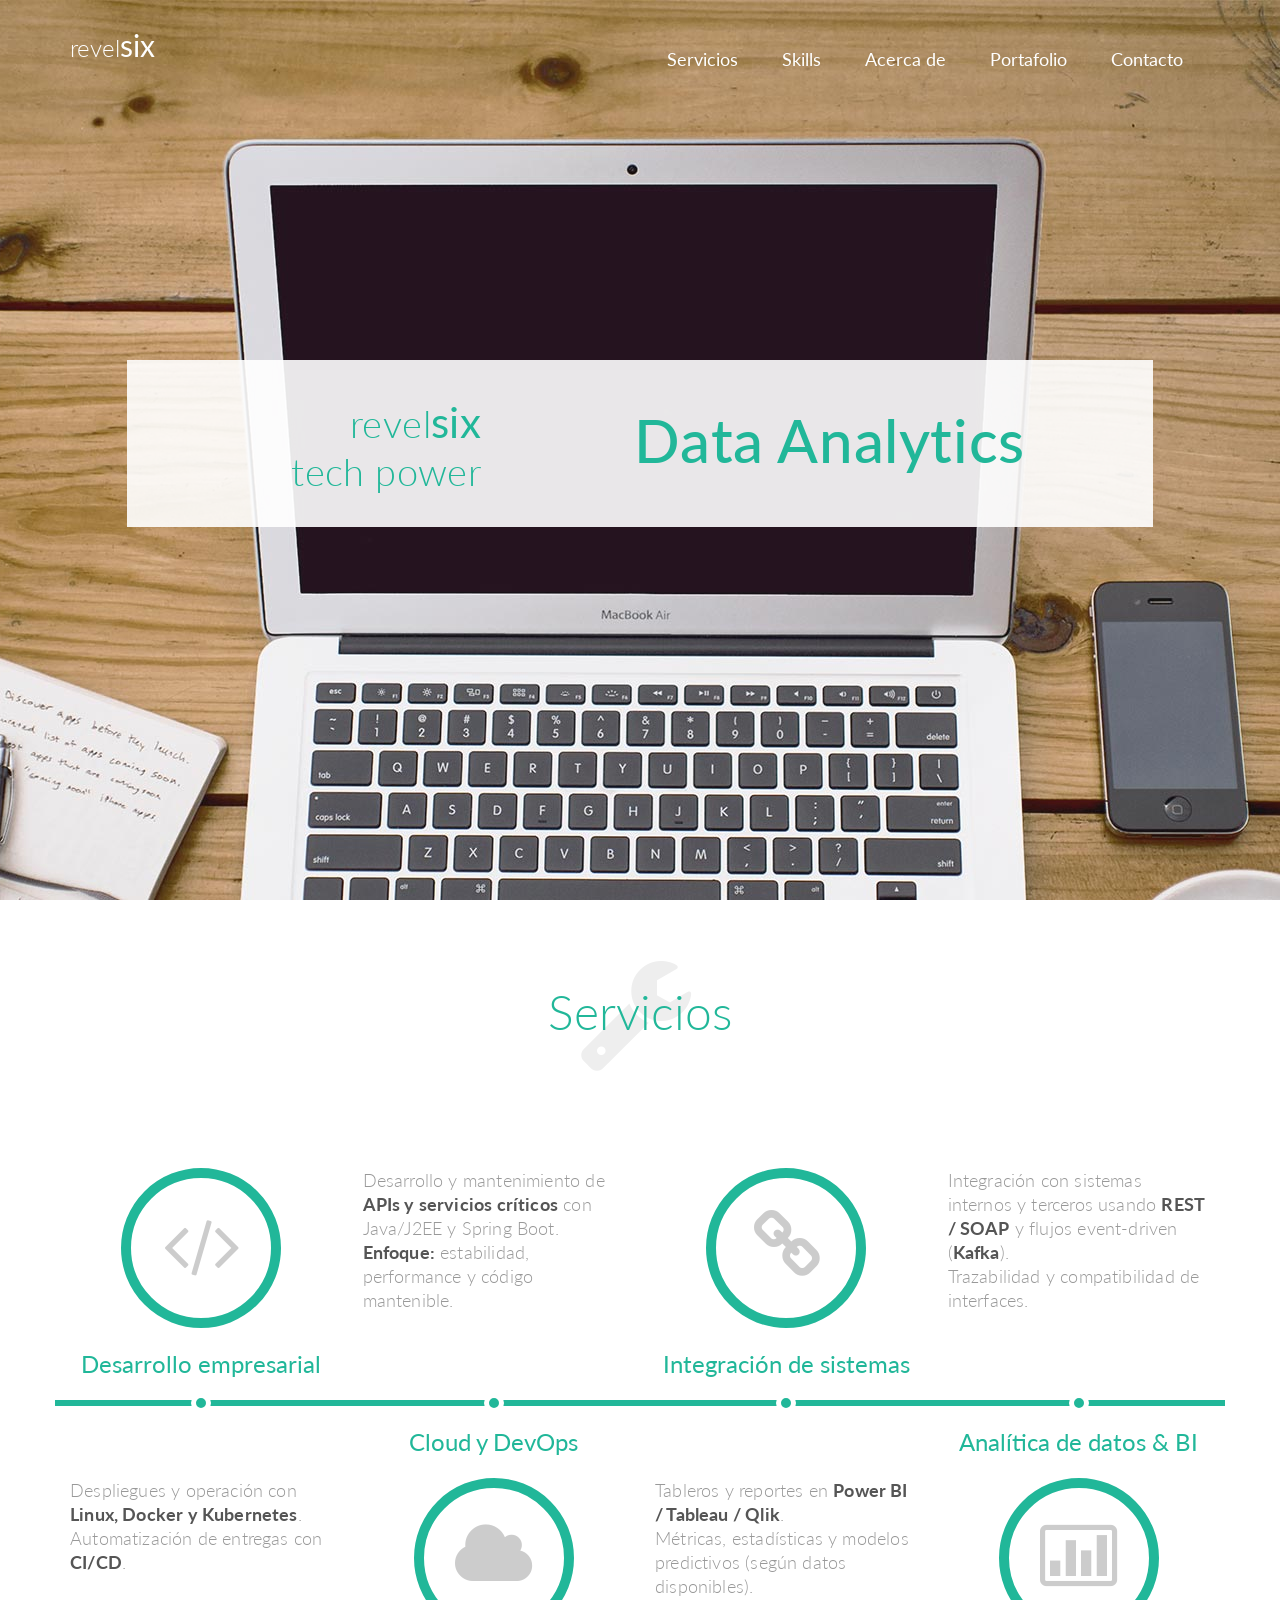
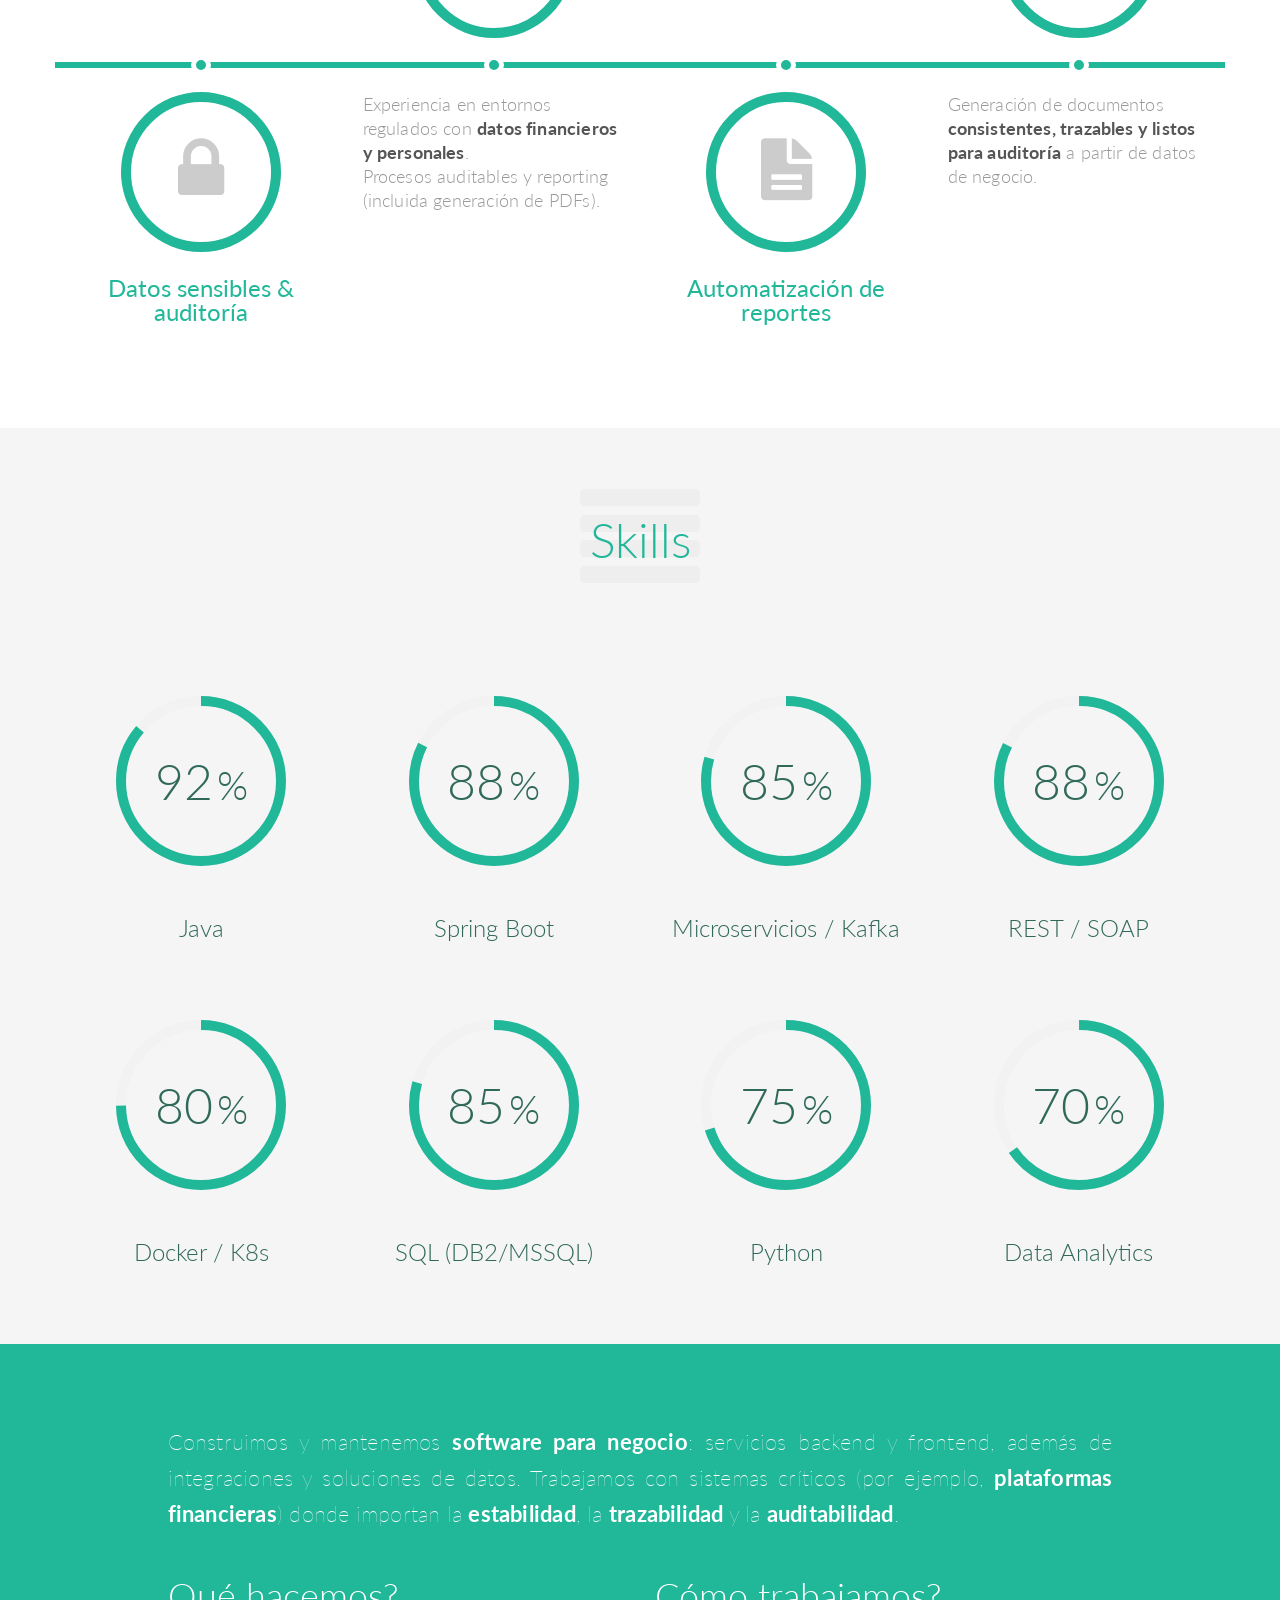
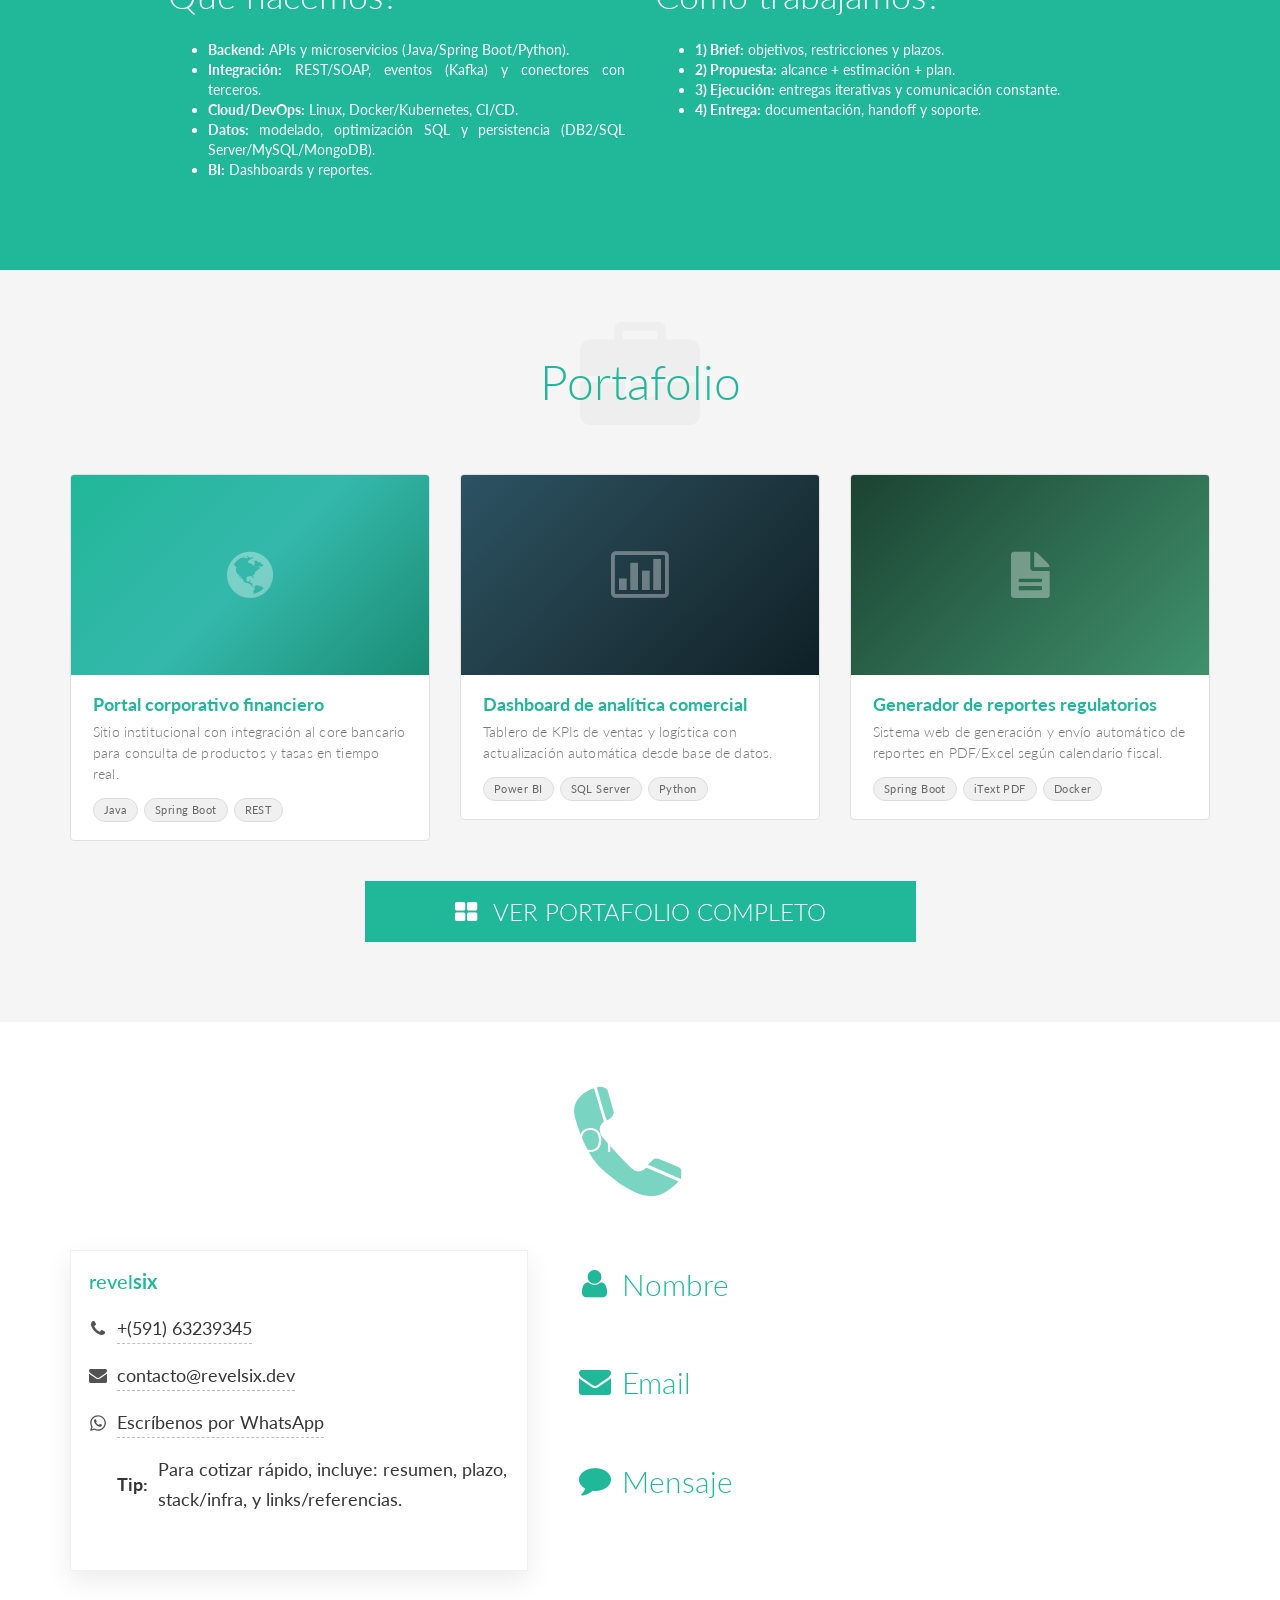
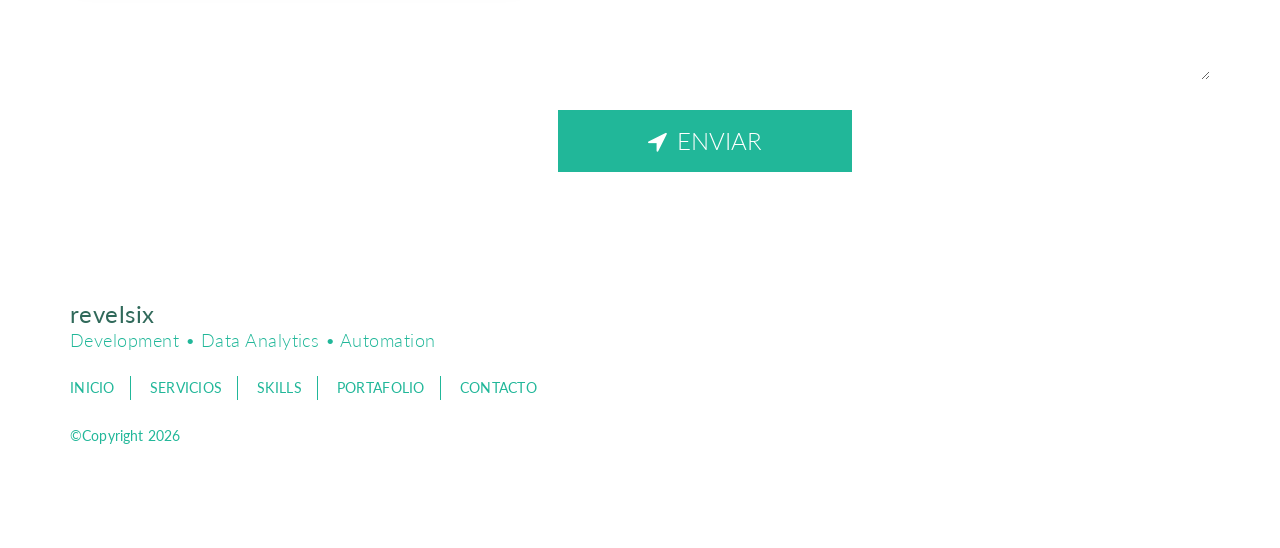
==== commit 420111e8: "portfolio external website" ====
--- a/index.html
+++ b/index.html
@@ -270,9 +270,9 @@
                     <div class="portfolio-card__thumb thumb-color-1">
                         <div class="portfolio-card__thumb-bg"></div>
                         <i class="icon-globe thumb-icon"></i>
-                        <div class="portfolio-card__thumb-overlay">
-                            <a href="#" target="_blank" rel="noreferrer">Ver sitio</a>
-                        </div>
+<!--                        <div class="portfolio-card__thumb-overlay">-->
+<!--                            <a href="#" target="_blank" rel="noreferrer">Ver sitio</a>-->
+<!--                        </div>-->
                     </div>
                     <div class="portfolio-card__body">
                         <h3 class="portfolio-card__title">Portal corporativo financiero</h3>
@@ -291,9 +291,9 @@
                     <div class="portfolio-card__thumb thumb-color-2">
                         <div class="portfolio-card__thumb-bg"></div>
                         <i class="icon-bar-chart thumb-icon"></i>
-                        <div class="portfolio-card__thumb-overlay">
-                            <a href="#" target="_blank" rel="noreferrer">Ver sitio</a>
-                        </div>
+<!--                        <div class="portfolio-card__thumb-overlay">-->
+<!--                            <a href="#" target="_blank" rel="noreferrer">Ver sitio</a>-->
+<!--                        </div>-->
                     </div>
                     <div class="portfolio-card__body">
                         <h3 class="portfolio-card__title">Dashboard de analítica comercial</h3>
@@ -312,9 +312,9 @@
                     <div class="portfolio-card__thumb thumb-color-3">
                         <div class="portfolio-card__thumb-bg"></div>
                         <i class="icon-file-text thumb-icon"></i>
-                        <div class="portfolio-card__thumb-overlay">
-                            <a href="#" target="_blank" rel="noreferrer">Ver sitio</a>
-                        </div>
+<!--                        <div class="portfolio-card__thumb-overlay">-->
+<!--                            <a href="#" target="_blank" rel="noreferrer">Ver sitio</a>-->
+<!--                        </div>-->
                     </div>
                     <div class="portfolio-card__body">
                         <h3 class="portfolio-card__title">Generador de reportes regulatorios</h3>
--- a/css/designr-theme-dark.css
+++ b/css/designr-theme-dark.css
@@ -391,7 +391,7 @@
 
 .jumbotron .home-slider .slides li {
     opacity:0;
-    -webkit-ransition:opacity 0.4s ease-out;
+    -webkit-transition:opacity 0.4s ease-out;
     transition:opacity 0.4s ease-out;
 }
 
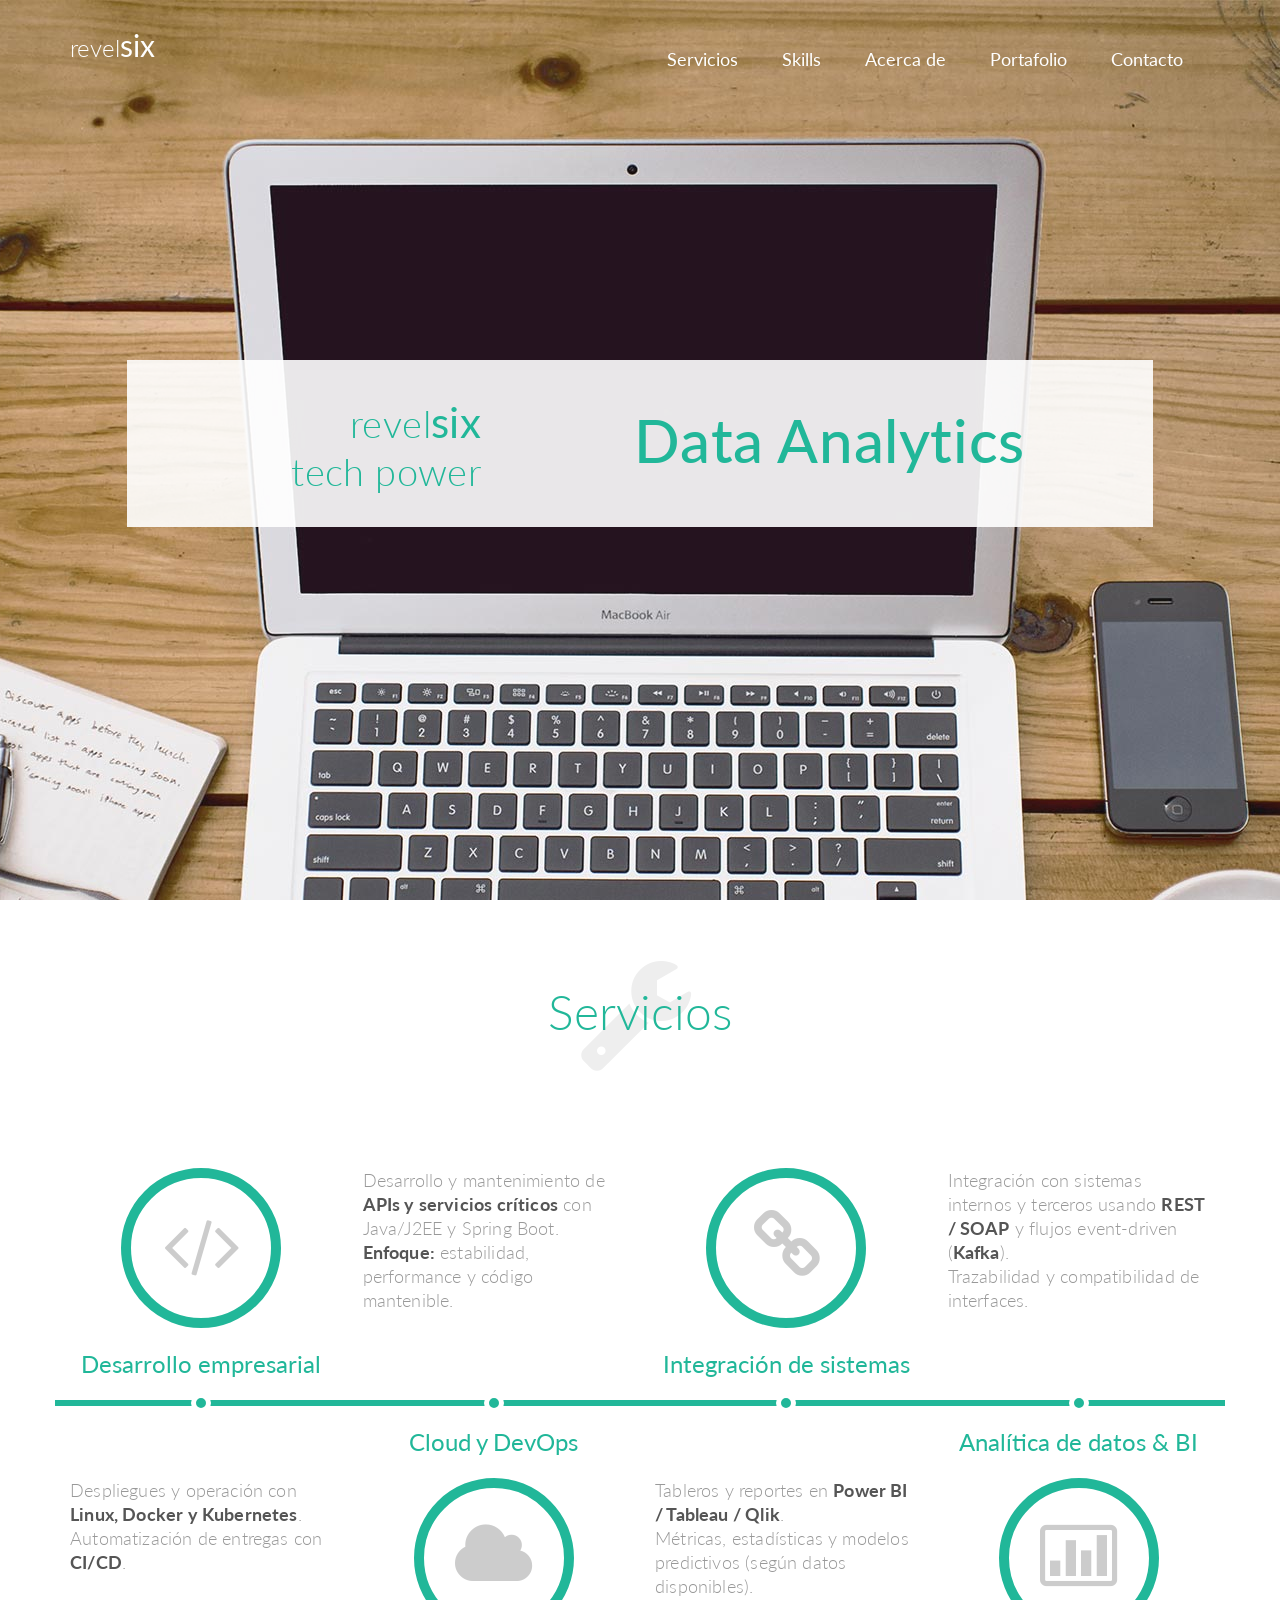
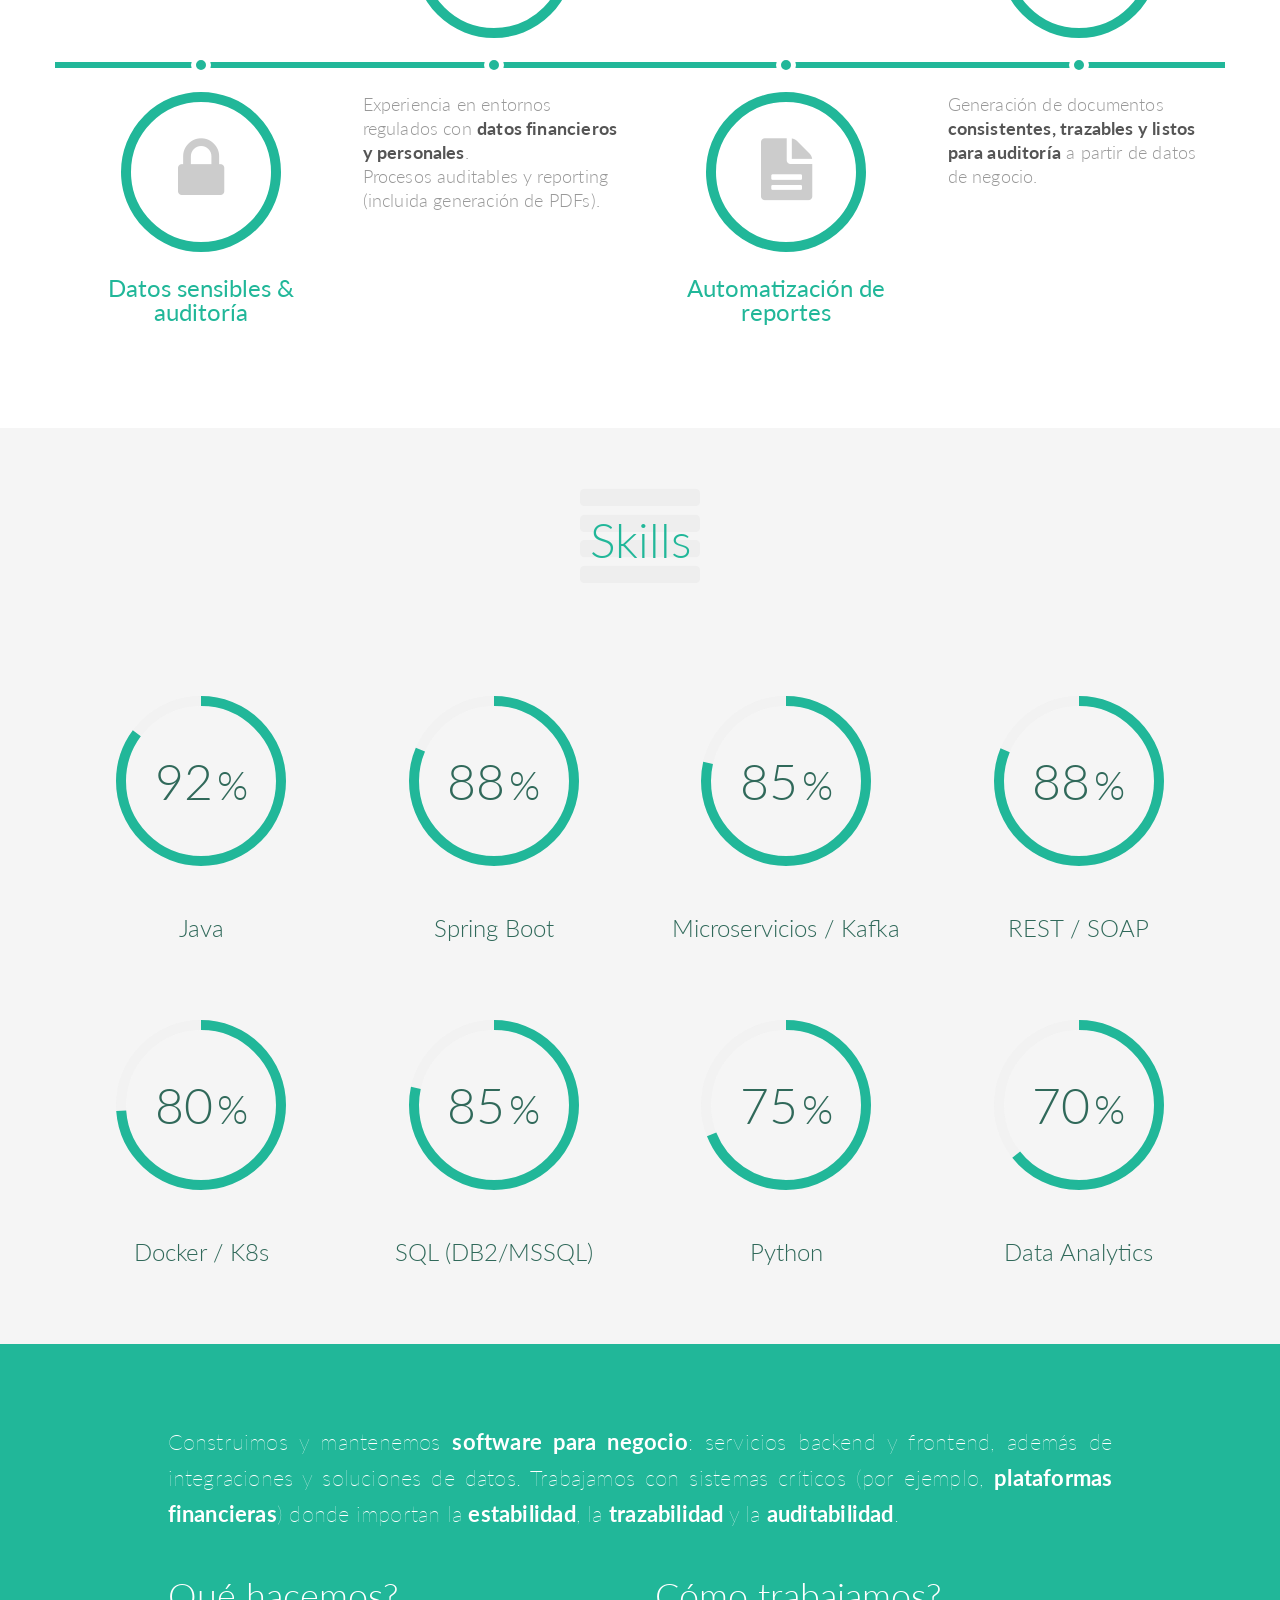
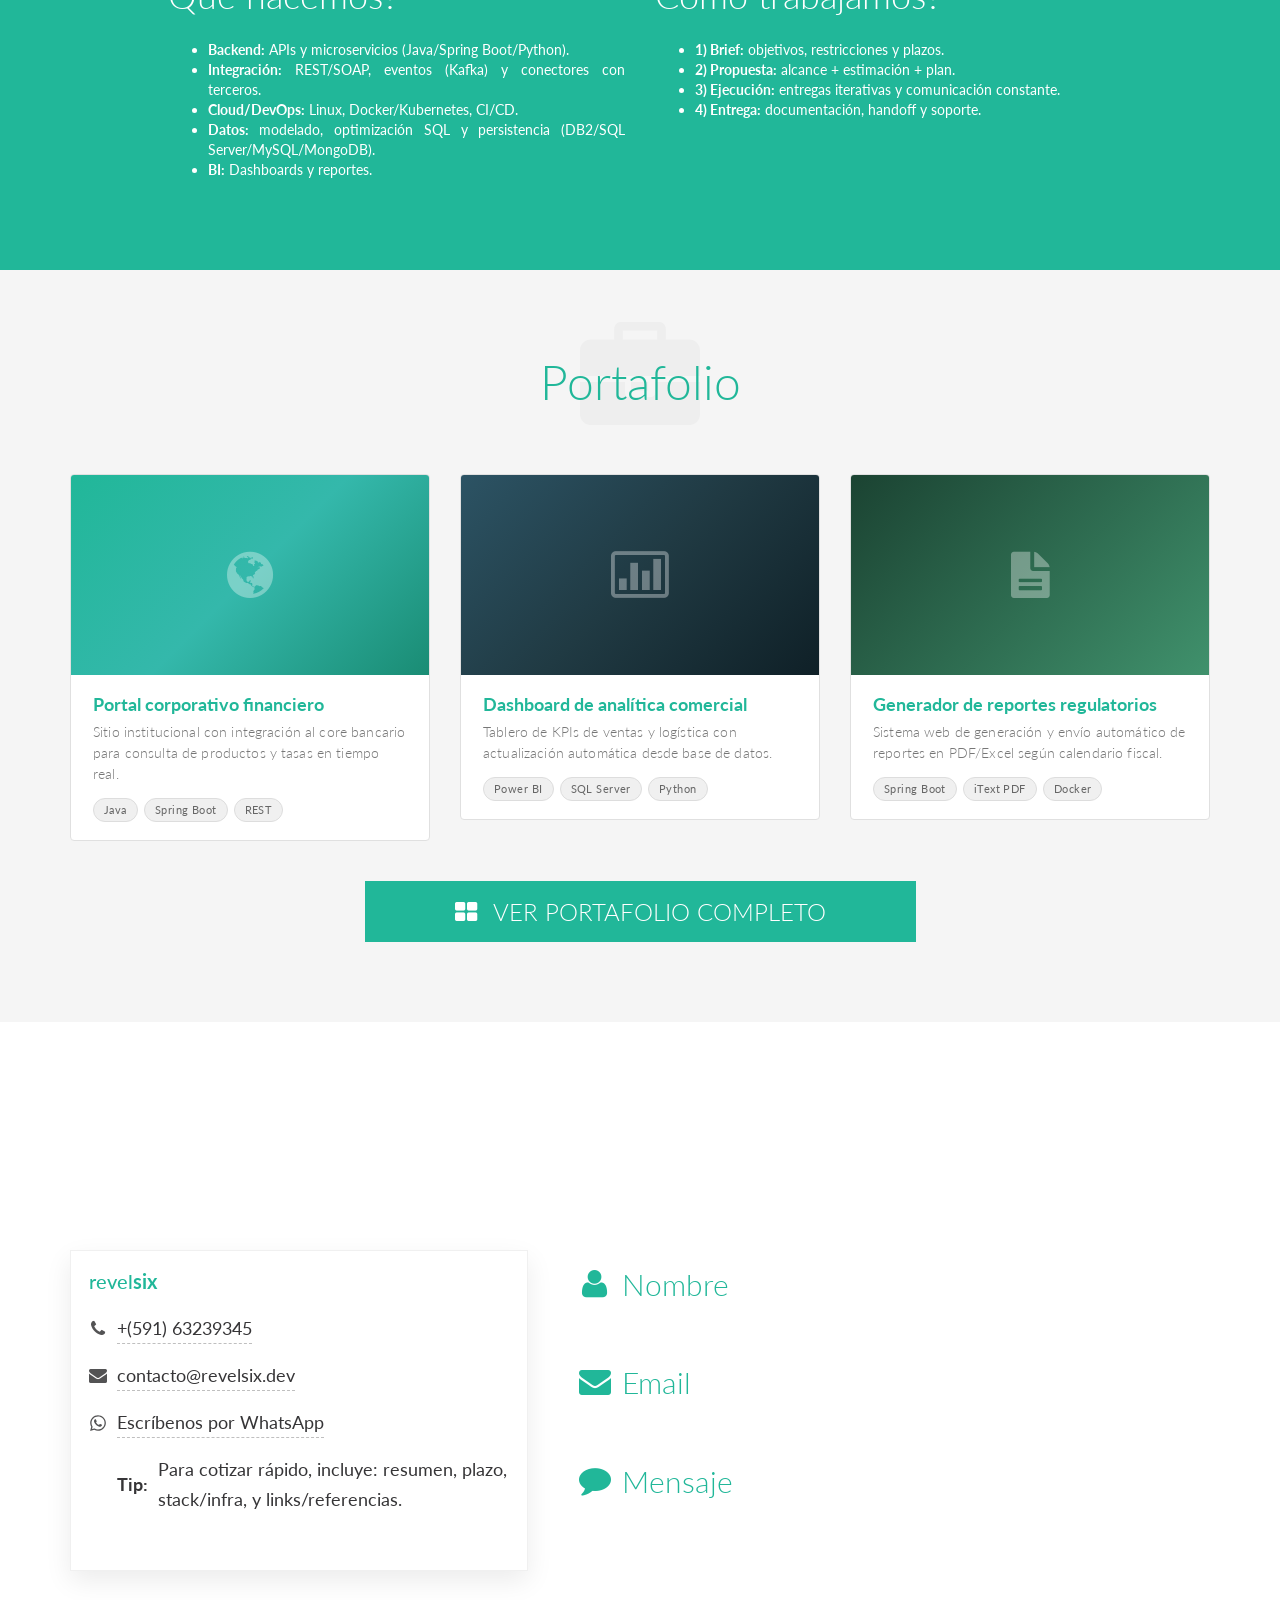
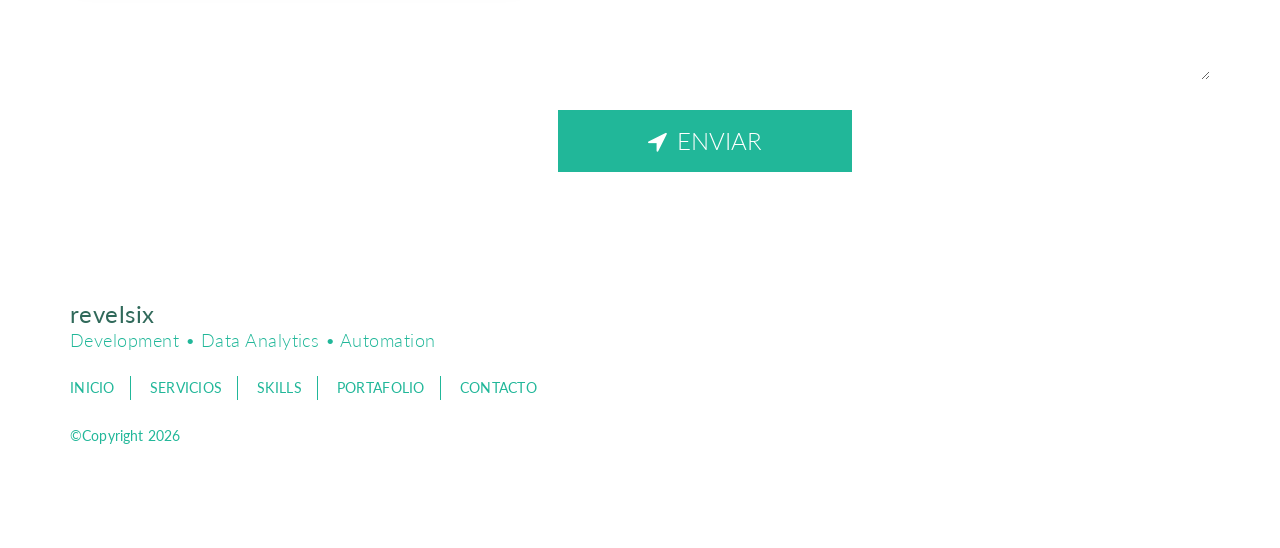
==== commit dc4967b7: "code review" ====
--- a/index.html
+++ b/index.html
@@ -11,20 +11,19 @@
     <meta http-equiv="X-UA-Compatible" content="IE=edge">
 
     <meta property="og:type" content="website">
-    <meta property="og:url" content="https://revelsixyz.github.io/">
+    <meta property="og:url" content="https://revelsix.dev/">
     <meta property="og:title" content="revelsix | Ingeniería de Software, Desarrollo, Analítica y Automatización">
     <meta property="og:description" content="Servicios de ingeniería de software: backend (Java/Spring Boot), integración (REST/SOAP/Kafka), cloud (Docker/Kubernetes) y analítica de datos (Power BI/Tableau/Qlik).">
-    <meta property="og:image" content="https://revelsixyz.github.io/assets/header-bg.jpg">
+    <meta property="og:image" content="https://revelsix.dev/assets/header-bg.jpg">
     <meta name="twitter:card" content="summary_large_image">
     <meta name="twitter:title" content="revelsix | Ingeniería de Software">
     <meta name="twitter:description" content="Servicios de ingeniería de software: backend, integración, cloud y analítica de datos.">
-    <meta name="twitter:image" content="https://revelsixyz.github.io/assets/header-bg.jpg">
-
-    <link rel="canonical" href="https://revelsixyz.github.io/">
+    <meta name="twitter:image" content="https://revelsix.dev/assets/header-bg.jpg">
+
+    <link rel="canonical" href="https://revelsix.dev/">
     <link rel="icon" href="assets/favicon_r.ico" type="image/x-icon">
 
     <link rel="stylesheet" href="css/bootstrap.min.css">
-    <link rel="stylesheet" href="css/font-mfizz.css">
     <link rel="stylesheet" href="css/font-awesome.min.css">
     <link rel="stylesheet" href="css/flexslider.css">
     <link rel="stylesheet" href="css/designr-theme-dark.css">
@@ -381,7 +380,7 @@
 
                 <input type="hidden" name="access_key" value="e8b5b0f6-9fa7-42f4-b73d-775acb27535e">
                 <input type="hidden" name="from_name" value="REVELSIX">
-                <input type="hidden" name="subject" value="Correo desde revelsixyz.github.io">
+                <input type="hidden" name="subject" value="Correo desde revelsix.dev">
                 <label style="display:none"><input type="checkbox" name="botcheck"></label>
 
                 <div class="form-group">
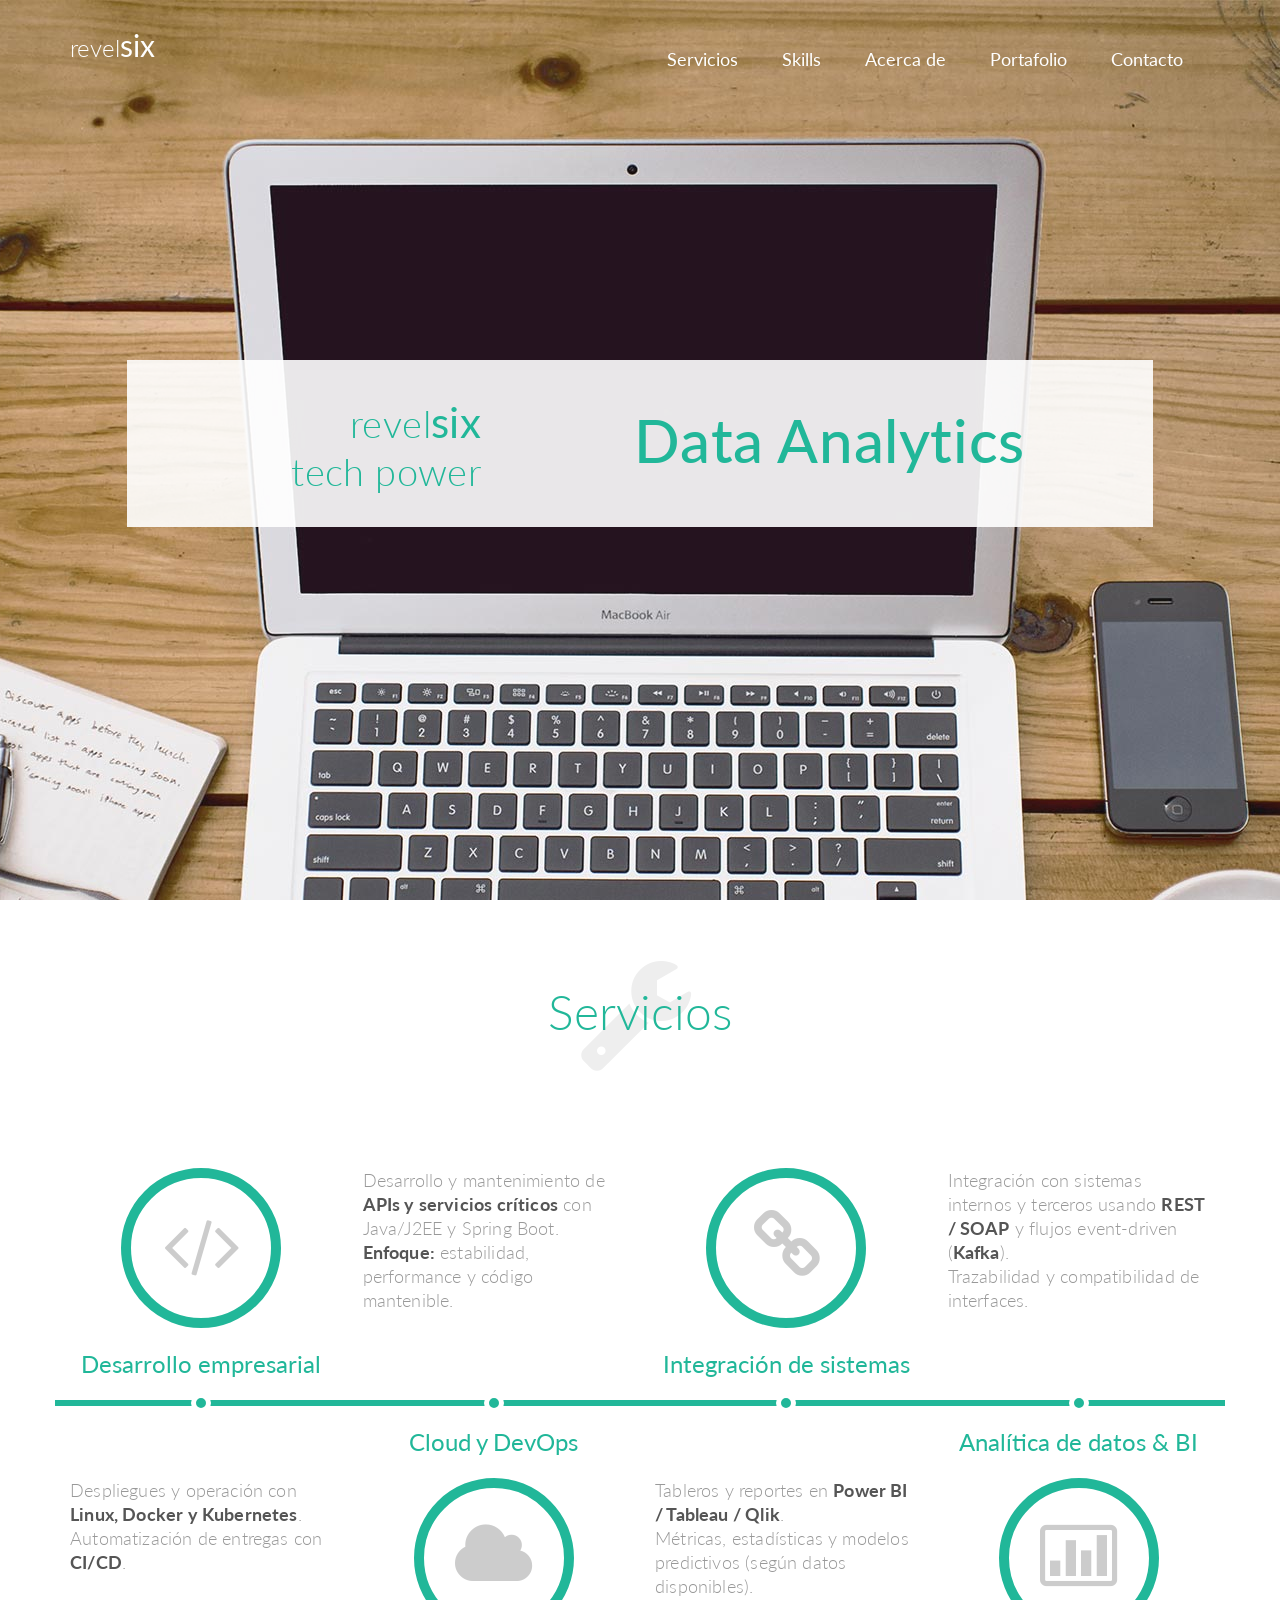
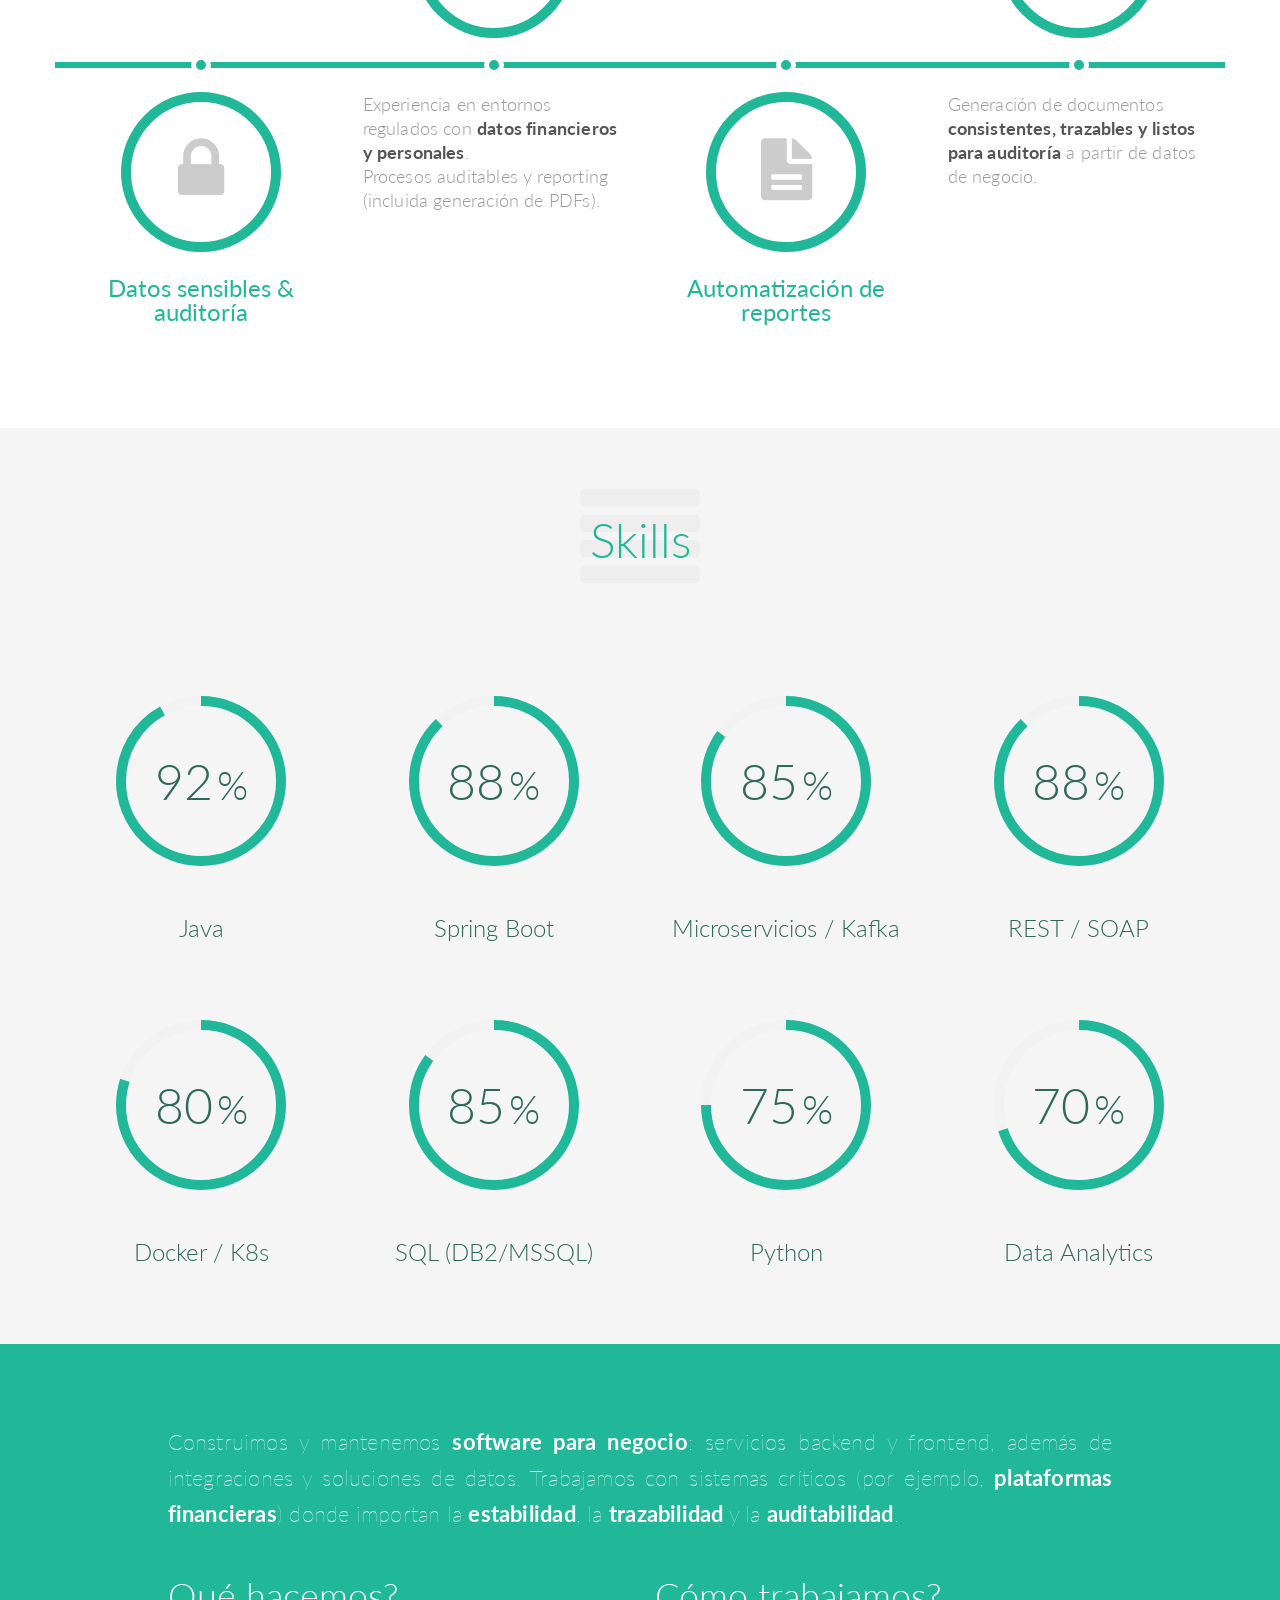
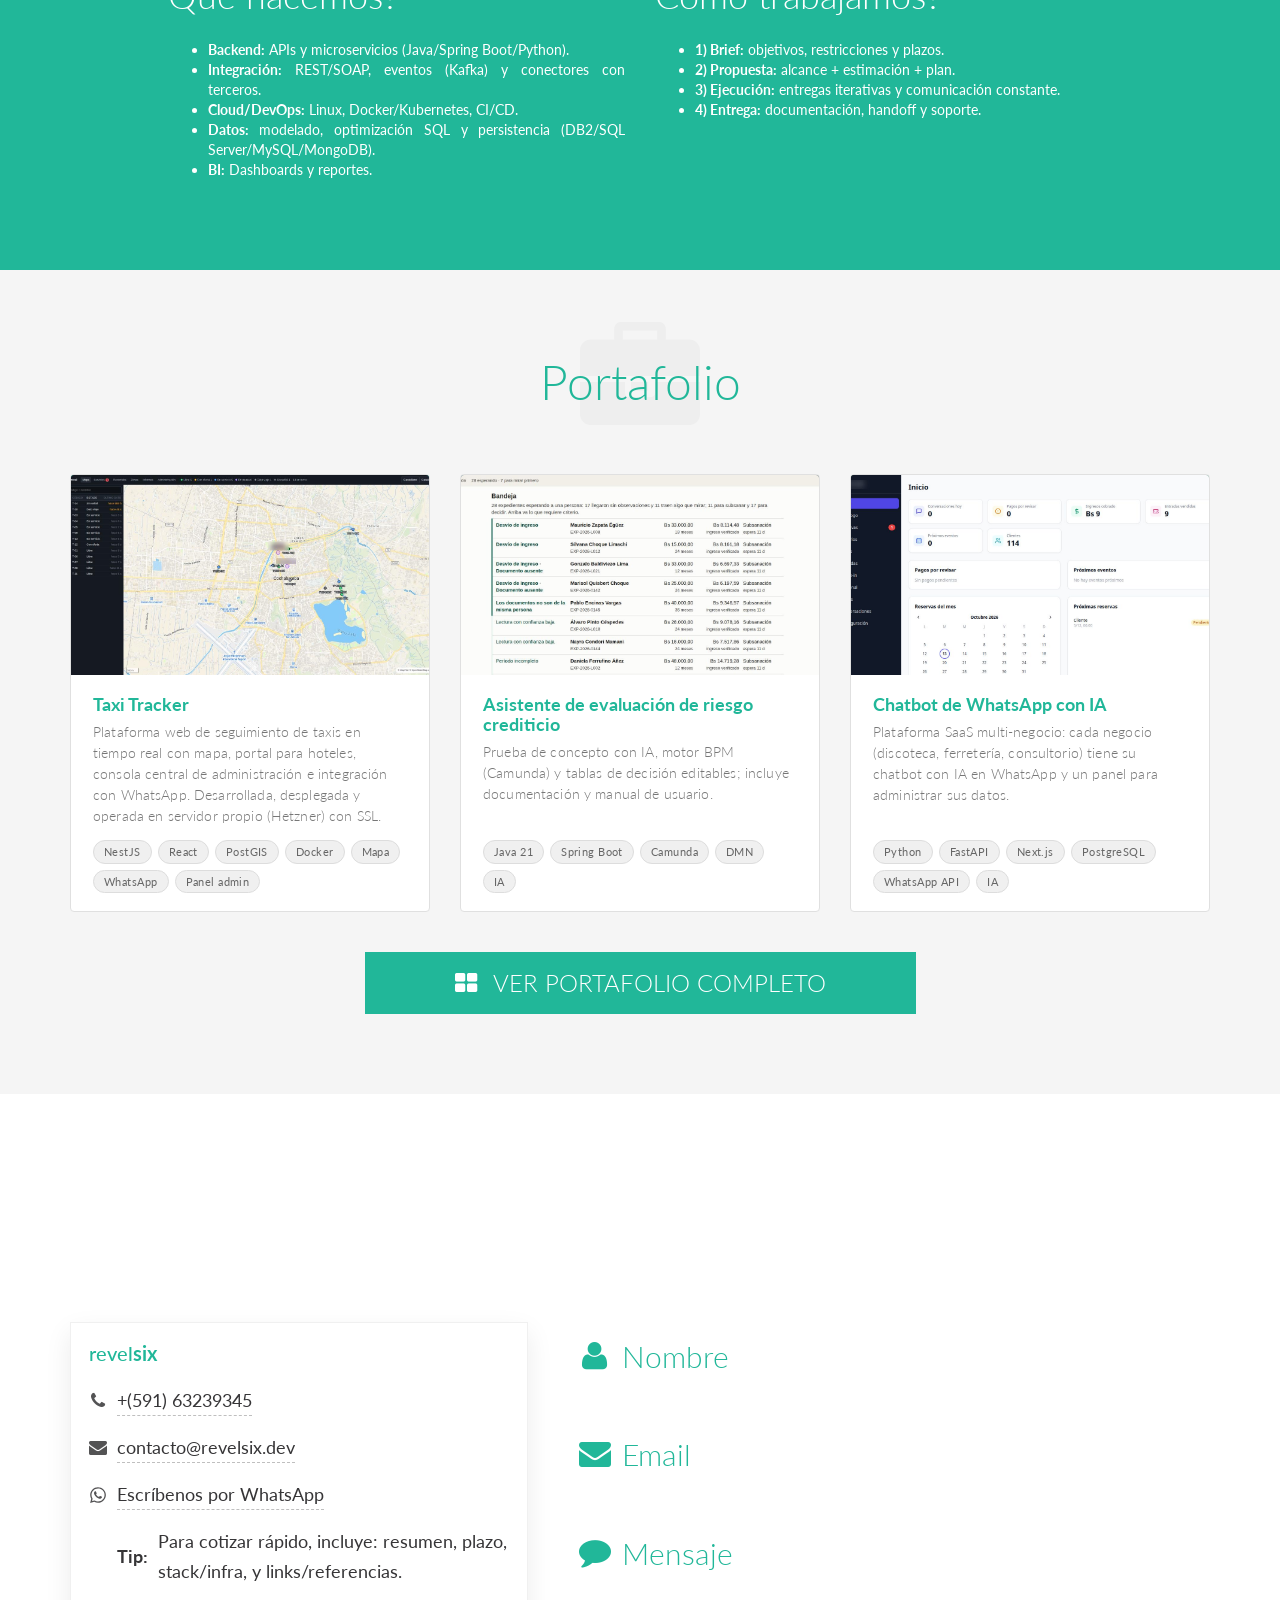
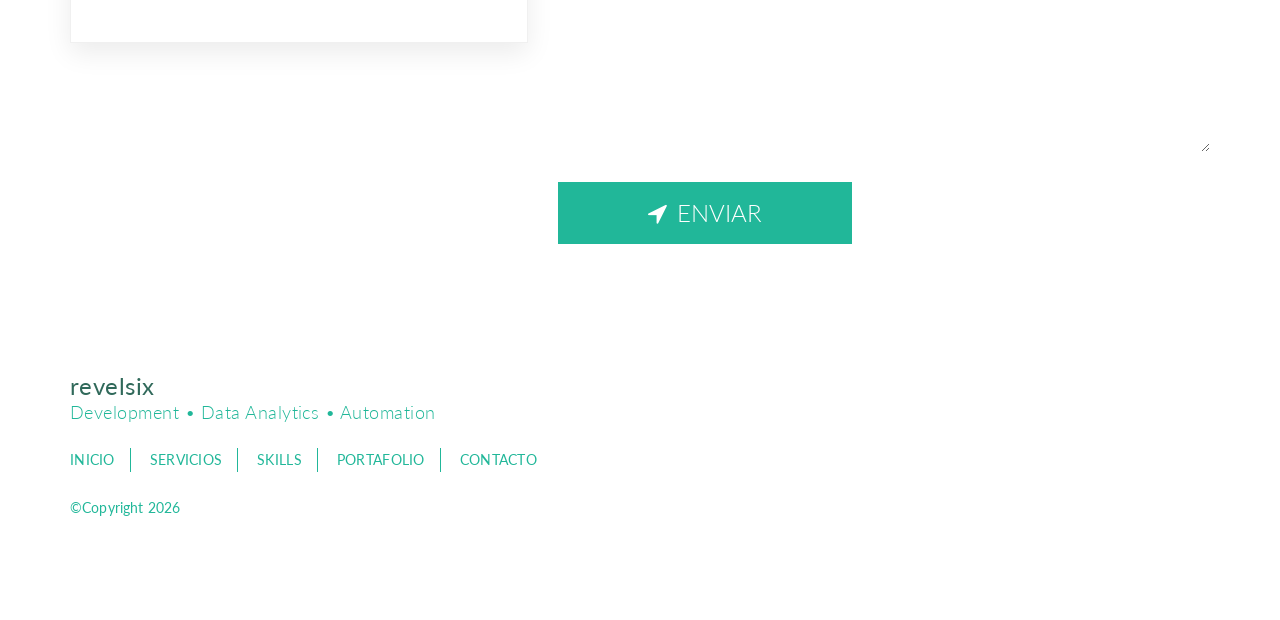
==== commit 127785c9: "enhanced portfolio" ====
--- a/index.html
+++ b/index.html
@@ -265,63 +265,69 @@
         <div class="row scrollimation fade-in">
 
             <div class="col-sm-6 col-md-4">
-                <div class="portfolio-card">
+                <div class="portfolio-card" data-gallery="taxi">
                     <div class="portfolio-card__thumb thumb-color-1">
-                        <div class="portfolio-card__thumb-bg"></div>
-                        <i class="icon-globe thumb-icon"></i>
-<!--                        <div class="portfolio-card__thumb-overlay">-->
-<!--                            <a href="#" target="_blank" rel="noreferrer">Ver sitio</a>-->
-<!--                        </div>-->
+                        <div class="portfolio-card__thumb-bg" style="background-image: url('assets/portfolio/taxi/01-consola-mapa.jpg');"></div>
+                        <div class="portfolio-card__thumb-overlay">
+                            <button type="button">Ver capturas</button>
+                        </div>
                     </div>
                     <div class="portfolio-card__body">
-                        <h3 class="portfolio-card__title">Portal corporativo financiero</h3>
-                        <p class="portfolio-card__desc">Sitio institucional con integración al core bancario para consulta de productos y tasas en tiempo real.</p>
+                        <h3 class="portfolio-card__title">Taxi Tracker</h3>
+                        <p class="portfolio-card__desc">Plataforma web de seguimiento de taxis en tiempo real con mapa, portal para hoteles, consola central de administración e integración con WhatsApp. Desarrollada, desplegada y operada en servidor propio (Hetzner) con SSL.</p>
                         <div class="portfolio-card__tags">
-                            <span class="tag">Java</span>
+                            <span class="tag">NestJS</span>
+                            <span class="tag">React</span>
+                            <span class="tag">PostGIS</span>
+                            <span class="tag">Docker</span>
+                            <span class="tag">Mapa</span>
+                            <span class="tag">WhatsApp</span>
+                            <span class="tag">Panel admin</span>
+                        </div>
+                    </div>
+                </div>
+            </div>
+
+            <div class="col-sm-6 col-md-4">
+                <div class="portfolio-card" data-gallery="riesgos">
+                    <div class="portfolio-card__thumb thumb-color-2">
+                        <div class="portfolio-card__thumb-bg" style="background-image: url('assets/portfolio/riesgos/01-bandeja.jpg');"></div>
+                        <div class="portfolio-card__thumb-overlay">
+                            <button type="button">Ver capturas</button>
+                        </div>
+                    </div>
+                    <div class="portfolio-card__body">
+                        <h3 class="portfolio-card__title">Asistente de evaluación de riesgo crediticio</h3>
+                        <p class="portfolio-card__desc">Prueba de concepto con IA, motor BPM (Camunda) y tablas de decisión editables; incluye documentación y manual de usuario.</p>
+                        <div class="portfolio-card__tags">
+                            <span class="tag">Java 21</span>
                             <span class="tag">Spring Boot</span>
-                            <span class="tag">REST</span>
+                            <span class="tag">Camunda</span>
+                            <span class="tag">DMN</span>
+                            <span class="tag">IA</span>
                         </div>
                     </div>
                 </div>
             </div>
 
             <div class="col-sm-6 col-md-4">
-                <div class="portfolio-card">
-                    <div class="portfolio-card__thumb thumb-color-2">
-                        <div class="portfolio-card__thumb-bg"></div>
-                        <i class="icon-bar-chart thumb-icon"></i>
-<!--                        <div class="portfolio-card__thumb-overlay">-->
-<!--                            <a href="#" target="_blank" rel="noreferrer">Ver sitio</a>-->
-<!--                        </div>-->
+                <div class="portfolio-card" data-gallery="chatbot">
+                    <div class="portfolio-card__thumb thumb-color-3">
+                        <div class="portfolio-card__thumb-bg" style="background-image: url('assets/portfolio/chatbot/01-inicio.jpg');"></div>
+                        <div class="portfolio-card__thumb-overlay">
+                            <button type="button">Ver capturas</button>
+                        </div>
                     </div>
                     <div class="portfolio-card__body">
-                        <h3 class="portfolio-card__title">Dashboard de analítica comercial</h3>
-                        <p class="portfolio-card__desc">Tablero de KPIs de ventas y logística con actualización automática desde base de datos.</p>
+                        <h3 class="portfolio-card__title">Chatbot de WhatsApp con IA</h3>
+                        <p class="portfolio-card__desc">Plataforma SaaS multi-negocio: cada negocio (discoteca, ferretería, consultorio) tiene su chatbot con IA en WhatsApp y un panel para administrar sus datos.</p>
                         <div class="portfolio-card__tags">
-                            <span class="tag">Power BI</span>
-                            <span class="tag">SQL Server</span>
                             <span class="tag">Python</span>
-                        </div>
-                    </div>
-                </div>
-            </div>
-
-            <div class="col-sm-6 col-md-4">
-                <div class="portfolio-card">
-                    <div class="portfolio-card__thumb thumb-color-3">
-                        <div class="portfolio-card__thumb-bg"></div>
-                        <i class="icon-file-text thumb-icon"></i>
-<!--                        <div class="portfolio-card__thumb-overlay">-->
-<!--                            <a href="#" target="_blank" rel="noreferrer">Ver sitio</a>-->
-<!--                        </div>-->
-                    </div>
-                    <div class="portfolio-card__body">
-                        <h3 class="portfolio-card__title">Generador de reportes regulatorios</h3>
-                        <p class="portfolio-card__desc">Sistema web de generación y envío automático de reportes en PDF/Excel según calendario fiscal.</p>
-                        <div class="portfolio-card__tags">
-                            <span class="tag">Spring Boot</span>
-                            <span class="tag">iText PDF</span>
-                            <span class="tag">Docker</span>
+                            <span class="tag">FastAPI</span>
+                            <span class="tag">Next.js</span>
+                            <span class="tag">PostgreSQL</span>
+                            <span class="tag">WhatsApp API</span>
+                            <span class="tag">IA</span>
                         </div>
                     </div>
                 </div>
@@ -426,6 +432,26 @@
         </div>
     </div>
 </section>
+
+<div id="gallery-modal" class="modal fade" tabindex="-1" role="dialog" aria-labelledby="gallery-modal-title" aria-hidden="true">
+    <div class="modal-dialog">
+        <div class="modal-content">
+            <div class="modal-header">
+                <button type="button" class="close" data-dismiss="modal" aria-label="Cerrar">&times;</button>
+                <h4 id="gallery-modal-title" class="modal-title"></h4>
+            </div>
+            <div class="modal-body">
+                <img class="gallery-modal__img" src="" alt="">
+                <p class="gallery-modal__caption"></p>
+                <div class="gallery-modal__nav">
+                    <button type="button" class="btn btn-theme gallery-modal__prev" aria-label="Anterior"><i class="icon-chevron-left"></i></button>
+                    <span class="gallery-modal__counter"></span>
+                    <button type="button" class="btn btn-theme gallery-modal__next" aria-label="Siguiente"><i class="icon-chevron-right"></i></button>
+                </div>
+            </div>
+        </div>
+    </div>
+</div>
 
 <footer id="main-footer">
     <div class="container">
@@ -452,6 +478,7 @@
 <script>window.jQuery || document.write('<script src="js/libs/jquery-1.8.2.min.js">\x3C/script>')</script>
 
 <script src="js/libs/bootstrap.min.js"></script>
+<script src="js/portfolio-gallery.js"></script>
 <script src="js/jquery.scrollto.js"></script>
 <script src="js/jquery.flexslider.min.js"></script>
 <script src="js/waypoints.min.js"></script>
--- a/css/designr-theme-dark.css
+++ b/css/designr-theme-dark.css
@@ -682,7 +682,37 @@
 
 /* ---- Portfolio card component ---- */
 
+/* Equal-height cards per row: the column stretches and the card fills it */
+#portfolio .row,
+#cards-row {
+    display: flex;
+    flex-wrap: wrap;
+}
+
+#portfolio .row:before,
+#portfolio .row:after,
+#cards-row:before,
+#cards-row:after {
+    display: none;
+}
+
+#portfolio .row > [class*="col-"],
+#cards-row > [class*="col-"] {
+    display: flex;
+    flex-direction: column;
+}
+
+@media (max-width: 767px) {
+    #portfolio .row > [class*="col-"],
+    #cards-row > [class*="col-"] {
+        width: 100%;
+    }
+}
+
 .portfolio-card {
+    flex: 1 1 auto;
+    display: flex;
+    flex-direction: column;
     background: #fff;
     border: 1px solid #e0e0e0;
     border-radius: 4px;
@@ -735,7 +765,9 @@
     pointer-events: auto;
 }
 
-.portfolio-card__thumb-overlay a {
+.portfolio-card__thumb-overlay a,
+.portfolio-card__thumb-overlay button {
+    background: transparent;
     padding: 9px 22px;
     border: 2px solid #fff;
     color: #fff;
@@ -745,10 +777,42 @@
     transition: background 0.2s, color 0.2s;
 }
 
-.portfolio-card__thumb-overlay a:hover {
+.portfolio-card__thumb-overlay a:hover,
+.portfolio-card__thumb-overlay button:hover {
     background: #21b799;
     border-color: #21b799;
     color: #fff;
+}
+
+[data-gallery] .portfolio-card__thumb {
+    cursor: pointer;
+}
+
+/* ---- Portfolio gallery modal ---- */
+
+.gallery-modal__img {
+    display: block;
+    max-width: 100%;
+    max-height: 70vh;
+    margin: 0 auto;
+    border: 1px solid #e0e0e0;
+}
+
+.gallery-modal__caption {
+    margin: 14px 0 0;
+    text-align: center;
+    color: #777;
+}
+
+.gallery-modal__nav {
+    margin-top: 14px;
+    text-align: center;
+}
+
+.gallery-modal__counter {
+    display: inline-block;
+    min-width: 70px;
+    color: #999;
 }
 
 .thumb-color-1 { background: linear-gradient(135deg, #21b799, #34b8ab, #1a8c74); }
@@ -766,6 +830,9 @@
 }
 
 .portfolio-card__body {
+    flex: 1 1 auto;
+    display: flex;
+    flex-direction: column;
     padding: 20px 22px 18px;
 }
 
@@ -784,6 +851,7 @@
 }
 
 .portfolio-card__tags {
+    margin-top: auto;
     display: flex;
     flex-wrap: wrap;
     gap: 6px;
